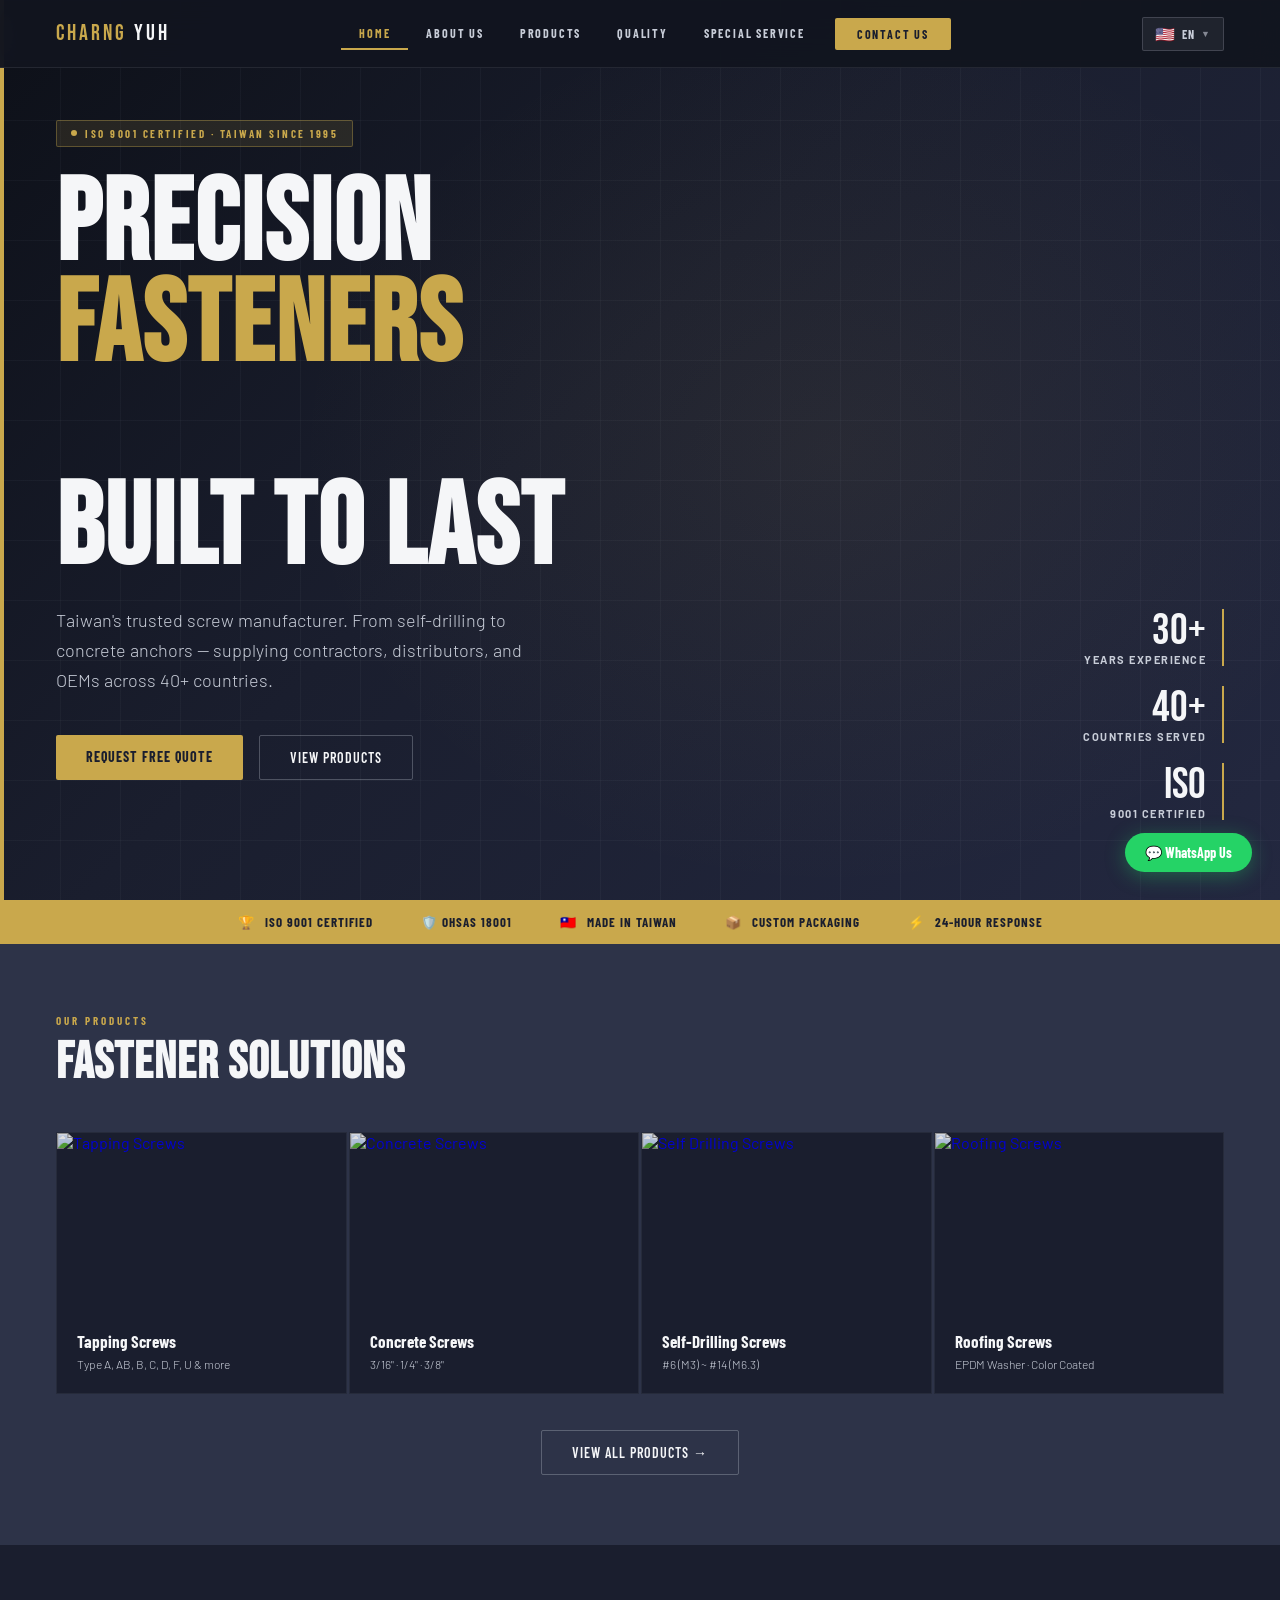
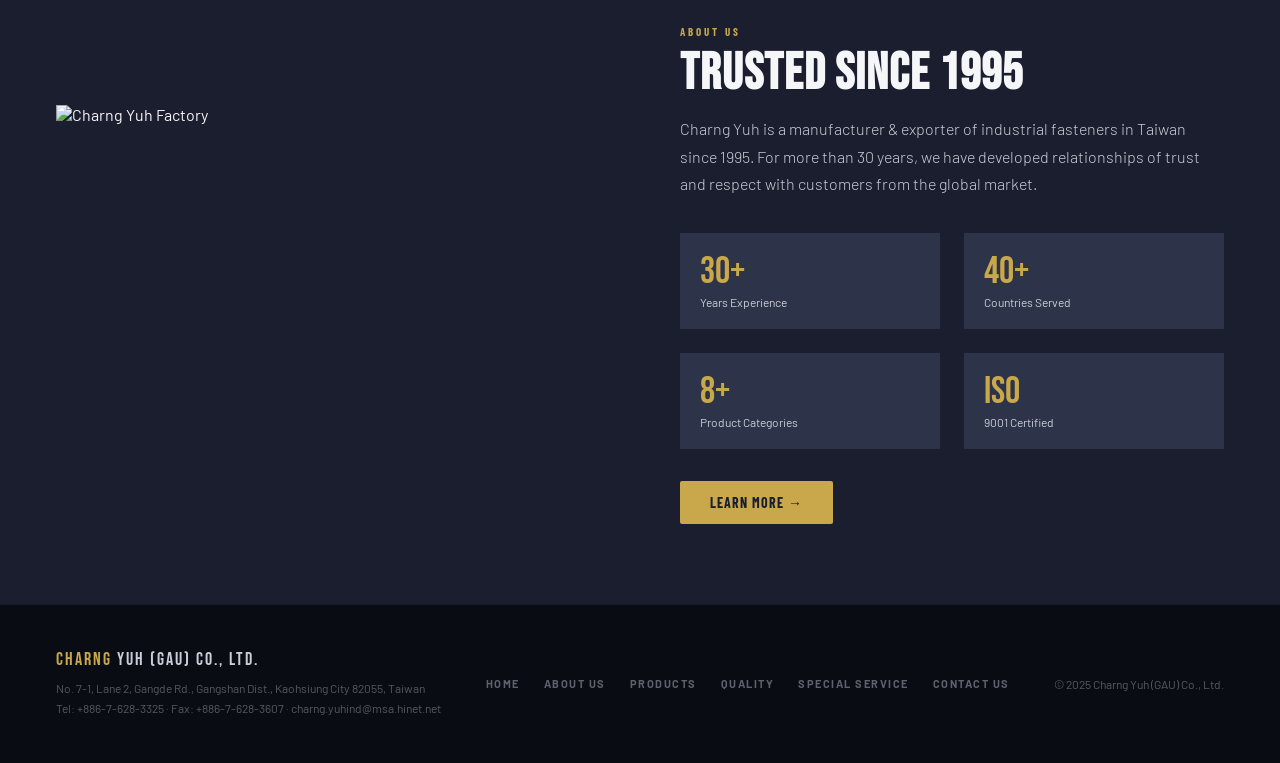
==== index.html @ fc6fc7e0 "Add files via upload" ====
<!DOCTYPE html>
<html lang="en">
<head>
<meta charset="UTF-8"><meta name="viewport" content="width=device-width, initial-scale=1.0">
<title>Charng Yuh (GAU) Co., Ltd. — Taiwan Fastener Manufacturer</title>
<link rel="stylesheet" href="style.css">
<style>
/* ── LANGUAGE SWITCHER ── */
.lang-switcher { position:relative; margin-left:20px; }
.lang-btn {
  display:flex; align-items:center; gap:6px;
  background:rgba(200,205,216,0.08); border:1px solid rgba(200,205,216,0.2);
  padding:6px 12px; border-radius:2px; cursor:pointer;
  font-family:'Barlow Condensed',sans-serif; font-size:12px; font-weight:700;
  letter-spacing:1px; color:var(--silver); transition:border-color 0.2s;
}
.lang-btn:hover { border-color:var(--gold); color:var(--white); }
.lang-flag { font-size:16px; }
.lang-arrow { font-size:9px; opacity:0.6; transition:transform 0.2s; }
.lang-dropdown {
  display:none; position:absolute; top:calc(100% + 6px); right:0;
  background:#1a1e2e; border:1px solid rgba(200,205,216,0.15);
  border-radius:2px; min-width:150px; z-index:200;
  box-shadow:0 8px 24px rgba(0,0,0,0.4);
}
.lang-switcher.open .lang-dropdown { display:block; }
.lang-switcher.open .lang-arrow { transform:rotate(180deg); }
.lang-option {
  display:flex; align-items:center; gap:10px;
  padding:10px 14px; cursor:pointer;
  font-family:'Barlow Condensed',sans-serif; font-size:13px; font-weight:600;
  color:var(--silver); transition:background 0.15s, color 0.15s;
  border-bottom:1px solid rgba(200,205,216,0.06);
}
.lang-option:last-child { border-bottom:none; }
.lang-option:hover { background:rgba(201,168,76,0.1); color:var(--gold); }
.lang-option.active { color:var(--gold); }

/* ── HERO ── */
.hero { min-height:100vh; display:flex; align-items:center; position:relative; overflow:hidden; padding:0 56px; }
.hero-bg { position:absolute; inset:0; background:radial-gradient(ellipse 60% 70% at 65% 50%,rgba(201,168,76,0.07) 0%,transparent 70%),linear-gradient(135deg,#0d1018 0%,#1a1e2e 45%,#232840 100%); }
.hero-grid { position:absolute; inset:0; background-image:linear-gradient(rgba(200,205,216,0.04) 1px,transparent 1px),linear-gradient(90deg,rgba(200,205,216,0.04) 1px,transparent 1px); background-size:60px 60px; }
.hero-accent { position:absolute; top:0; left:0; width:4px; height:100%; background:var(--gold); }
.hero-content { position:relative; z-index:2; max-width:680px; }
.hero-badge { display:inline-flex; align-items:center; gap:8px; background:rgba(201,168,76,0.12); border:1px solid rgba(201,168,76,0.35); padding:6px 14px; border-radius:2px; font-family:'Barlow Condensed',sans-serif; font-size:11px; font-weight:700; letter-spacing:2.5px; color:var(--gold); text-transform:uppercase; margin-bottom:28px; animation:fadeUp 0.6s ease both; }
.hero-badge::before { content:''; width:6px; height:6px; border-radius:50%; background:var(--gold); animation:pulse 2s ease infinite; }
@keyframes pulse{0%,100%{opacity:1}50%{opacity:0.3}}
.hero h1 { font-family:'Bebas Neue',sans-serif; font-size:clamp(70px,9vw,120px); line-height:0.88; letter-spacing:2px; color:var(--white); animation:fadeUp 0.6s 0.1s ease both; }
.hero h1 em { font-style:normal; color:var(--gold); display:block; }
.hero-sub { margin-top:26px; font-size:18px; font-weight:300; line-height:1.65; color:var(--silver); max-width:500px; animation:fadeUp 0.6s 0.2s ease both; }
.hero-actions { margin-top:40px; display:flex; gap:16px; flex-wrap:wrap; animation:fadeUp 0.6s 0.3s ease both; }
@keyframes fadeUp{from{opacity:0;transform:translateY(24px)}to{opacity:1;transform:translateY(0)}}
.hero-stats { position:absolute; right:56px; bottom:80px; display:flex; flex-direction:column; gap:20px; animation:fadeUp 0.6s 0.4s ease both; }
.stat { text-align:right; border-right:2px solid var(--gold); padding-right:16px; }
.stat-val { font-family:'Bebas Neue',sans-serif; font-size:44px; line-height:1; color:var(--white); }
.stat-lbl { font-size:11px; font-weight:700; letter-spacing:1.5px; text-transform:uppercase; color:var(--silver); }

/* ── FEATURED ── */
.featured { padding:70px 56px; background:var(--steel-mid); }
.featured-grid { display:grid; grid-template-columns:repeat(4,1fr); gap:2px; margin-top:44px; }
.feat-card { background:var(--steel); border:1px solid rgba(200,205,216,0.07); overflow:hidden; transition:border-color 0.2s,transform 0.2s; text-decoration:none; display:block; position:relative; }
.feat-card::after { content:''; position:absolute; bottom:0; left:0; right:0; height:2px; background:var(--gold); transform:scaleX(0); transform-origin:left; transition:transform 0.3s; }
.feat-card:hover { border-color:rgba(201,168,76,0.25); transform:translateY(-3px); }
.feat-card:hover::after { transform:scaleX(1); }
.feat-img { width:100%; height:180px; object-fit:cover; display:block; transition:transform 0.4s; filter:brightness(0.88); }
.feat-card:hover .feat-img { transform:scale(1.04); filter:brightness(1); }
.feat-body { padding:18px 20px 22px; }
.feat-name { font-family:'Barlow Condensed',sans-serif; font-size:17px; font-weight:700; color:var(--white); margin-bottom:6px; }
.feat-sub { font-size:12px; color:var(--silver); font-weight:300; }

/* ── ABOUT ── */
.about-strip { padding:80px 56px; display:grid; grid-template-columns:1fr 1fr; gap:80px; align-items:center; }
.about-img img { width:100%; height:340px; object-fit:cover; display:block; }
.about-stats { display:grid; grid-template-columns:1fr 1fr; gap:24px; margin-top:36px; }
.about-stat { background:var(--steel-mid); padding:20px; }
.about-stat-val { font-family:'Bebas Neue',sans-serif; font-size:38px; color:var(--gold); line-height:1; }
.about-stat-lbl { font-size:12px; color:var(--silver); font-weight:400; margin-top:4px; }

@media(max-width:768px){
  .hero{padding:100px 20px 60px;min-height:auto}
  .hero-stats{display:none}
  .featured{padding:50px 20px}
  .featured-grid{grid-template-columns:1fr 1fr}
  .about-strip{padding:50px 20px;grid-template-columns:1fr;gap:36px}
  .lang-btn span.lang-label { display:none; }
}
</style>
</head>
<body>
<nav>
  <a class="nav-logo" href="index.html"><span>CHARNG</span> YUH</a>
  <ul class="nav-links">
    <li><a href="index.html" class="active" data-i18n="nav_home">Home</a></li>
    <li><a href="about.html" data-i18n="nav_about">About Us</a></li>
    <li><a href="products.html" data-i18n="nav_products">Products</a></li>
    <li><a href="quality.html" data-i18n="nav_quality">Quality</a></li>
    <li><a href="special-service.html" data-i18n="nav_service">Special Service</a></li>
    <li><a href="contact.html" class="nav-cta" data-i18n="nav_contact">Contact Us</a></li>
  </ul>
  <!-- Language Switcher -->
  <div class="lang-switcher" id="langSwitcher">
    <button class="lang-btn" onclick="toggleLang()">
      <span class="lang-flag" id="currentFlag">🇺🇸</span>
      <span class="lang-label" id="currentLang">EN</span>
      <span class="lang-arrow">▼</span>
    </button>
    <div class="lang-dropdown">
      <div class="lang-option active" onclick="setLang('en')">🇺🇸 &nbsp;English</div>
      <div class="lang-option" onclick="setLang('zh')">🇹🇼 &nbsp;繁體中文</div>
      <div class="lang-option" onclick="setLang('ja')">🇯🇵 &nbsp;日本語</div>
      <div class="lang-option" onclick="setLang('es')">🇪🇸 &nbsp;Español</div>
      <div class="lang-option" onclick="setLang('ar')">🇸🇦 &nbsp;العربية</div>
      <div class="lang-option" onclick="setLang('de')">🇩🇪 &nbsp;Deutsch</div>
      <div class="lang-option" onclick="setLang('ko')">🇰🇷 &nbsp;한국어</div>
      <div class="lang-option" onclick="setLang('pt')">🇧🇷 &nbsp;Português</div>
      <div class="lang-option" onclick="setLang('zhs')">🇨🇳 &nbsp;简体中文</div>
    </div>
  </div>
</nav>

<section class="hero">
  <div class="hero-bg"></div>
  <div class="hero-grid"></div>
  <div class="hero-accent"></div>
  <div class="hero-content">
    <div class="hero-badge" data-i18n="hero_badge">ISO 9001 Certified · Taiwan Since 1995</div>
    <h1 data-i18n="hero_h1">PRECISION<br><em>FASTENERS</em><br>BUILT TO LAST</h1>
    <p class="hero-sub" data-i18n="hero_sub">Taiwan's trusted screw manufacturer. From self-drilling to concrete anchors — supplying contractors, distributors, and OEMs across 40+ countries.</p>
    <div class="hero-actions">
      <a href="contact.html" class="btn-primary" data-i18n="hero_cta1">Request Free Quote</a>
      <a href="products.html" class="btn-ghost" data-i18n="hero_cta2">View Products</a>
    </div>
  </div>
  <div class="hero-stats">
    <div class="stat"><div class="stat-val">30+</div><div class="stat-lbl" data-i18n="stat1">Years Experience</div></div>
    <div class="stat"><div class="stat-val">40+</div><div class="stat-lbl" data-i18n="stat2">Countries Served</div></div>
    <div class="stat"><div class="stat-val">ISO</div><div class="stat-lbl" data-i18n="stat3">9001 Certified</div></div>
  </div>
</section>

<div class="certs-strip">
  <div class="cert-item">🏆 <span data-i18n="cert1">ISO 9001 Certified</span></div>
  <div class="cert-item">🛡️ OHSAS 18001</div>
  <div class="cert-item">🇹🇼 <span data-i18n="cert3">Made in Taiwan</span></div>
  <div class="cert-item">📦 <span data-i18n="cert4">Custom Packaging</span></div>
  <div class="cert-item">⚡ <span data-i18n="cert5">24-Hour Response</span></div>
</div>

<section class="featured">
  <div class="section-label" data-i18n="prod_label">Our Products</div>
  <h2 class="section-title" data-i18n="prod_title">FASTENER SOLUTIONS</h2>
  <div class="featured-grid">
    <a class="feat-card" href="products.html#tapping">
      <img class="feat-img" src="https://static.wixstatic.com/media/d42b40_c701338b09b64e4abae74872841fee86~mv2.jpg/v1/fill/w_600,h_400,al_c,q_85,enc_avif,quality_auto/d42b40_c701338b09b64e4abae74872841fee86~mv2.jpg" alt="Tapping Screws">
      <div class="feat-body"><div class="feat-name" data-i18n="p1_name">Tapping Screws</div><div class="feat-sub" data-i18n="p1_sub">Type A, AB, B, C, D, F, U & more</div></div>
    </a>
    <a class="feat-card" href="products.html#concrete">
      <img class="feat-img" src="https://static.wixstatic.com/media/d42b40_f470a219e422413e8780610c71712712~mv2.jpg/v1/fill/w_600,h_400,al_c,q_85,enc_avif,quality_auto/d42b40_f470a219e422413e8780610c71712712~mv2.jpg" alt="Concrete Screws">
      <div class="feat-body"><div class="feat-name" data-i18n="p2_name">Concrete Screws</div><div class="feat-sub" data-i18n="p2_sub">3/16" · 1/4" · 3/8"</div></div>
    </a>
    <a class="feat-card" href="products.html#selfdrilling">
      <img class="feat-img" src="https://static.wixstatic.com/media/d42b40_7519b784dffb4e3db713f7f402f1d624~mv2.jpg/v1/fill/w_600,h_400,al_c,q_85,enc_avif,quality_auto/d42b40_7519b784dffb4e3db713f7f402f1d624~mv2.jpg" alt="Self Drilling Screws">
      <div class="feat-body"><div class="feat-name" data-i18n="p3_name">Self-Drilling Screws</div><div class="feat-sub" data-i18n="p3_sub">#6 (M3) ~ #14 (M6.3)</div></div>
    </a>
    <a class="feat-card" href="products.html#roofing">
      <img class="feat-img" src="https://static.wixstatic.com/media/d42b40_4b86c133408b404c9e97753d2d460195~mv2.jpg/v1/fill/w_600,h_400,al_c,q_85,enc_avif,quality_auto/d42b40_4b86c133408b404c9e97753d2d460195~mv2.jpg" alt="Roofing Screws">
      <div class="feat-body"><div class="feat-name" data-i18n="p4_name">Roofing Screws</div><div class="feat-sub" data-i18n="p4_sub">EPDM Washer · Color Coated</div></div>
    </a>
  </div>
  <div style="text-align:center;margin-top:36px;"><a href="products.html" class="btn-ghost" data-i18n="prod_all">View All Products →</a></div>
</section>

<section class="about-strip">
  <div class="about-img">
    <img src="https://static.wixstatic.com/media/d42b40_647cccfaca50478780a7096637ca5d80~mv2.jpg/v1/fill/w_900,h_600,al_c,q_85,enc_avif,quality_auto/d42b40_647cccfaca50478780a7096637ca5d80~mv2.jpg" alt="Charng Yuh Factory">
  </div>
  <div>
    <div class="section-label" data-i18n="about_label">About Us</div>
    <h2 class="section-title" data-i18n="about_title">TRUSTED SINCE 1995</h2>
    <p class="section-desc" data-i18n="about_desc">Charng Yuh is a manufacturer & exporter of industrial fasteners in Taiwan since 1995. For more than 30 years, we have developed relationships of trust and respect with customers from the global market.</p>
    <div class="about-stats">
      <div class="about-stat"><div class="about-stat-val">30+</div><div class="about-stat-lbl" data-i18n="stat1">Years in Business</div></div>
      <div class="about-stat"><div class="about-stat-val">40+</div><div class="about-stat-lbl" data-i18n="stat2">Countries Served</div></div>
      <div class="about-stat"><div class="about-stat-val">8+</div><div class="about-stat-lbl" data-i18n="about_s3">Product Categories</div></div>
      <div class="about-stat"><div class="about-stat-val">ISO</div><div class="about-stat-lbl" data-i18n="stat3">9001 + OHSAS 18001</div></div>
    </div>
    <div style="margin-top:32px;"><a href="about.html" class="btn-primary" data-i18n="about_btn">Learn More →</a></div>
  </div>
</section>

<footer>
  <div>
    <div class="footer-logo"><span>CHARNG</span> YUH (GAU) CO., LTD.</div>
    <div class="footer-info" style="margin-top:8px;">No. 7-1, Lane 2, Gangde Rd., Gangshan Dist., Kaohsiung City 82055, Taiwan<br>Tel: +886-7-628-3325 · Fax: +886-7-628-3607 · charng.yuhind@msa.hinet.net</div>
  </div>
  <div class="footer-links">
    <a href="index.html" data-i18n="nav_home">Home</a>
    <a href="about.html" data-i18n="nav_about">About</a>
    <a href="products.html" data-i18n="nav_products">Products</a>
    <a href="quality.html" data-i18n="nav_quality">Quality</a>
    <a href="special-service.html" data-i18n="nav_service">Special Service</a>
    <a href="contact.html" data-i18n="nav_contact">Contact</a>
  </div>
  <div class="footer-info">© 2025 Charng Yuh (GAU) Co., Ltd.</div>
</footer>
<a class="wa-float" href="https://wa.me/996923240025" target="_blank">💬 WhatsApp Us</a>

<script>
const i18n = {
  en: {
    nav_home:'Home', nav_about:'About Us', nav_products:'Products',
    nav_quality:'Quality', nav_service:'Special Service', nav_contact:'Contact Us',
    hero_badge:'ISO 9001 Certified · Taiwan Since 1995',
    hero_h1:'PRECISION<br><em>FASTENERS</em><br>BUILT TO LAST',
    hero_sub:"Taiwan's trusted screw manufacturer. From self-drilling to concrete anchors — supplying contractors, distributors, and OEMs across 40+ countries.",
    hero_cta1:'Request Free Quote', hero_cta2:'View Products',
    stat1:'Years Experience', stat2:'Countries Served', stat3:'9001 Certified',
    cert1:'ISO 9001 Certified', cert3:'Made in Taiwan', cert4:'Custom Packaging', cert5:'24-Hour Response',
    prod_label:'Our Products', prod_title:'FASTENER SOLUTIONS', prod_all:'View All Products →',
    p1_name:'Tapping Screws', p1_sub:'Type A, AB, B, C, D, F, U & more',
    p2_name:'Concrete Screws', p2_sub:'3/16" · 1/4" · 3/8"',
    p3_name:'Self-Drilling Screws', p3_sub:'#6 (M3) ~ #14 (M6.3)',
    p4_name:'Roofing Screws', p4_sub:'EPDM Washer · Color Coated',
    about_label:'About Us', about_title:'TRUSTED SINCE 1995',
    about_desc:'Charng Yuh is a manufacturer & exporter of industrial fasteners in Taiwan since 1995. For more than 30 years, we have developed relationships of trust and respect with customers from the global market.',
    about_s3:'Product Categories', about_btn:'Learn More →',
    flag:'🇺🇸', code:'EN'
  },
  zh: {
    nav_home:'首頁', nav_about:'關於我們', nav_products:'產品',
    nav_quality:'品質管控', nav_service:'特殊服務', nav_contact:'聯絡我們',
    hero_badge:'ISO 9001 認證 · 台灣製造 · 自 1995 年',
    hero_h1:'精密<br><em>螺絲扣件</em><br>品質卓越',
    hero_sub:'台灣值得信賴的螺絲製造商。從自攻螺絲到混凝土螺絲，供應全球 40 多個國家的承包商、經銷商和 OEM 廠商。',
    hero_cta1:'免費詢價', hero_cta2:'瀏覽產品',
    stat1:'年製造經驗', stat2:'服務國家', stat3:'ISO 9001 認證',
    cert1:'ISO 9001 認證', cert3:'台灣製造', cert4:'客製包裝', cert5:'24 小時回覆',
    prod_label:'我們的產品', prod_title:'扣件解決方案', prod_all:'查看所有產品 →',
    p1_name:'自攻螺絲', p1_sub:'A 型、AB 型、B 型、C 型、D 型等',
    p2_name:'混凝土螺絲', p2_sub:'3/16" · 1/4" · 3/8"',
    p3_name:'自鑽螺絲', p3_sub:'#6 (M3) ~ #14 (M6.3)',
    p4_name:'屋頂螺絲', p4_sub:'EPDM 墊圈 · 烤漆處理',
    about_label:'關於我們', about_title:'自 1995 年值得信賴',
    about_desc:'長裕（高）股份有限公司自 1995 年起在台灣製造及出口工業扣件。超過 30 年來，我們與全球客戶建立了互信互重的長期合作關係。',
    about_s3:'產品類別', about_btn:'了解更多 →',
    flag:'🇹🇼', code:'中文'
  },
  ja: {
    nav_home:'ホーム', nav_about:'会社概要', nav_products:'製品',
    nav_quality:'品質管理', nav_service:'特別サービス', nav_contact:'お問い合わせ',
    hero_badge:'ISO 9001 認証取得 · 台湾メーカー · 1995年創業',
    hero_h1:'精密<br><em>ファスナー</em><br>高品質・高耐久',
    hero_sub:'台湾の信頼できるネジメーカー。タッピングスクリューからコンクリートアンカーまで、40ヵ国以上の工事業者・販売店・OEMメーカーに供給しています。',
    hero_cta1:'無料見積もり依頼', hero_cta2:'製品を見る',
    stat1:'年の実績', stat2:'取引国数', stat3:'ISO 9001 認証',
    cert1:'ISO 9001 認証', cert3:'台湾製', cert4:'カスタム包装', cert5:'24時間対応',
    prod_label:'製品ラインナップ', prod_title:'ファスナーソリューション', prod_all:'全製品を見る →',
    p1_name:'タッピングスクリュー', p1_sub:'A型・AB型・B型・C型・D型など',
    p2_name:'コンクリートスクリュー', p2_sub:'3/16" · 1/4" · 3/8"',
    p3_name:'ドリリングスクリュー', p3_sub:'#6 (M3) ～ #14 (M6.3)',
    p4_name:'ルーフィングスクリュー', p4_sub:'EPDMパッキン · カラーコーティング',
    about_label:'会社概要', about_title:'1995年から信頼の実績',
    about_desc:'長裕（高）有限公司は1995年より台湾で工業用ファスナーの製造・輸出を行っています。30年以上にわたり、世界中のお客様と信頼関係を築いてきました。',
    about_s3:'製品カテゴリー', about_btn:'詳しく見る →',
    flag:'🇯🇵', code:'日本語'
  },
  es: {
    nav_home:'Inicio', nav_about:'Nosotros', nav_products:'Productos',
    nav_quality:'Calidad', nav_service:'Servicios Especiales', nav_contact:'Contáctenos',
    hero_badge:'Certificado ISO 9001 · Taiwán desde 1995',
    hero_h1:'SUJETADORES<br><em>DE PRECISIÓN</em><br>HECHOS PARA DURAR',
    hero_sub:'Fabricante de tornillos de confianza en Taiwán. Desde tornillos autorroscantes hasta anclajes para concreto — suministrando a contratistas, distribuidores y OEMs en más de 40 países.',
    hero_cta1:'Solicitar Cotización', hero_cta2:'Ver Productos',
    stat1:'Años de Experiencia', stat2:'Países Atendidos', stat3:'Certificado ISO',
    cert1:'Certificado ISO 9001', cert3:'Hecho en Taiwán', cert4:'Empaque Personalizado', cert5:'Respuesta en 24h',
    prod_label:'Nuestros Productos', prod_title:'SOLUCIONES EN SUJETADORES', prod_all:'Ver Todos los Productos →',
    p1_name:'Tornillos Autorroscantes', p1_sub:'Tipo A, AB, B, C, D, F, U y más',
    p2_name:'Tornillos para Concreto', p2_sub:'3/16" · 1/4" · 3/8"',
    p3_name:'Tornillos Autoperforantes', p3_sub:'#6 (M3) ~ #14 (M6.3)',
    p4_name:'Tornillos para Techo', p4_sub:'Arandela EPDM · Recubrimiento de Color',
    about_label:'Nosotros', about_title:'DE CONFIANZA DESDE 1995',
    about_desc:'Charng Yuh es un fabricante y exportador de sujetadores industriales en Taiwán desde 1995. Durante más de 30 años hemos desarrollado relaciones de confianza y respeto con clientes de todo el mundo.',
    about_s3:'Categorías de Productos', about_btn:'Saber Más →',
    flag:'🇪🇸', code:'ES'
  },
  ar: {
    nav_home:'الرئيسية', nav_about:'من نحن', nav_products:'المنتجات',
    nav_quality:'ضبط الجودة', nav_service:'خدمات خاصة', nav_contact:'اتصل بنا',
    hero_badge:'معتمد ISO 9001 · تايوان منذ 1995',
    hero_h1:'مثبتات<br><em>دقيقة الصنع</em><br>مصنوعة لتدوم',
    hero_sub:'مصنّع براغي موثوق في تايوان. من البراغي ذاتية الحفر إلى مثبتات الخرسانة — نوفر للمقاولين والموزعين ومصنّعي OEM في أكثر من 40 دولة.',
    hero_cta1:'طلب عرض سعر مجاني', hero_cta2:'عرض المنتجات',
    stat1:'سنوات خبرة', stat2:'دول نخدمها', stat3:'معتمد ISO 9001',
    cert1:'معتمد ISO 9001', cert3:'صُنع في تايوان', cert4:'تغليف مخصص', cert5:'رد خلال 24 ساعة',
    prod_label:'منتجاتنا', prod_title:'حلول التثبيت', prod_all:'عرض جميع المنتجات ←',
    p1_name:'براغي التثبيت الذاتي', p1_sub:'النوع A و AB و B و C و D والمزيد',
    p2_name:'براغي الخرسانة', p2_sub:'3/16" · 1/4" · 3/8"',
    p3_name:'براغي الحفر الذاتي', p3_sub:'#6 (M3) ~ #14 (M6.3)',
    p4_name:'براغي الأسقف', p4_sub:'حلقة EPDM · طلاء ملوّن',
    about_label:'من نحن', about_title:'موثوق منذ عام 1995',
    about_desc:'Charng Yuh شركة تصنيع وتصدير للمثبتات الصناعية في تايوان منذ عام 1995. على مدار أكثر من 30 عامًا، بنينا علاقات ثقة واحترام مع عملائنا في جميع أنحاء العالم.',
    about_s3:'فئات المنتجات', about_btn:'اعرف المزيد ←',
    flag:'🇸🇦', code:'AR'
  },
  de: {
    nav_home:'Startseite', nav_about:'Über uns', nav_products:'Produkte',
    nav_quality:'Qualitätskontrolle', nav_service:'Sonderleistungen', nav_contact:'Kontakt',
    hero_badge:'ISO 9001 zertifiziert · Taiwan seit 1995',
    hero_h1:'PRÄZISIONS-<br><em>BEFESTIGER</em><br>GEBAUT FÜR DIE EWIGKEIT',
    hero_sub:'Taiwans vertrauenswürdiger Schraubenhersteller. Von Bohrschrauben bis Betonanker — Lieferant für Bauunternehmer, Händler und OEM-Hersteller in über 40 Ländern.',
    hero_cta1:'Kostenloses Angebot', hero_cta2:'Produkte ansehen',
    stat1:'Jahre Erfahrung', stat2:'Belieferte Länder', stat3:'ISO 9001 zertifiziert',
    cert1:'ISO 9001 zertifiziert', cert3:'Made in Taiwan', cert4:'Individuelle Verpackung', cert5:'24h-Reaktionszeit',
    prod_label:'Unsere Produkte', prod_title:'BEFESTIGUNGSLÖSUNGEN', prod_all:'Alle Produkte ansehen →',
    p1_name:'Blechschrauben', p1_sub:'Typ A, AB, B, C, D, F, U und mehr',
    p2_name:'Betonschrauben', p2_sub:'3/16" · 1/4" · 3/8"',
    p3_name:'Bohrschrauben', p3_sub:'#6 (M3) ~ #14 (M6.3)',
    p4_name:'Dachschrauben', p4_sub:'EPDM-Dichtung · Farbbeschichtung',
    about_label:'Über uns', about_title:'VERTRAUEN SEIT 1995',
    about_desc:'Charng Yuh ist seit 1995 Hersteller und Exporteur von Industriebefestigern in Taiwan. Seit über 30 Jahren pflegen wir Vertrauensbeziehungen mit Kunden aus aller Welt.',
    about_s3:'Produktkategorien', about_btn:'Mehr erfahren →',
    flag:'🇩🇪', code:'DE'
  },
  ko: {
    nav_home:'홈', nav_about:'회사소개', nav_products:'제품',
    nav_quality:'품질관리', nav_service:'특별서비스', nav_contact:'문의하기',
    hero_badge:'ISO 9001 인증 · 대만 제조 · 1995년 설립',
    hero_h1:'정밀<br><em>패스너</em><br>오래 지속되는 품질',
    hero_sub:'대만의 신뢰할 수 있는 나사 제조업체. 자가 드릴링 나사부터 콘크리트 앵커까지 — 40개국 이상의 시공업체, 유통업체, OEM 제조업체에 공급합니다.',
    hero_cta1:'무료 견적 요청', hero_cta2:'제품 보기',
    stat1:'년 경험', stat2:'서비스 국가', stat3:'ISO 9001 인증',
    cert1:'ISO 9001 인증', cert3:'대만산', cert4:'맞춤 포장', cert5:'24시간 응답',
    prod_label:'제품 소개', prod_title:'패스너 솔루션', prod_all:'전체 제품 보기 →',
    p1_name:'태핑 나사', p1_sub:'A형, AB형, B형, C형, D형 등',
    p2_name:'콘크리트 나사', p2_sub:'3/16" · 1/4" · 3/8"',
    p3_name:'자가 드릴링 나사', p3_sub:'#6 (M3) ~ #14 (M6.3)',
    p4_name:'루핑 나사', p4_sub:'EPDM 와셔 · 컬러 코팅',
    about_label:'회사소개', about_title:'1995년부터 신뢰받는 기업',
    about_desc:'Charng Yuh는 1995년부터 대만에서 산업용 패스너를 제조·수출하고 있습니다. 30년 이상 전 세계 고객들과 신뢰와 존중의 관계를 구축해 왔습니다.',
    about_s3:'제품 카테고리', about_btn:'자세히 보기 →',
    flag:'🇰🇷', code:'한국어'
  },
  pt: {
    nav_home:'Início', nav_about:'Sobre nós', nav_products:'Produtos',
    nav_quality:'Qualidade', nav_service:'Serviços Especiais', nav_contact:'Contato',
    hero_badge:'Certificado ISO 9001 · Taiwan desde 1995',
    hero_h1:'FIXADORES<br><em>DE PRECISÃO</em><br>FEITOS PARA DURAR',
    hero_sub:'Fabricante confiável de parafusos em Taiwan. De parafusos autoperfurantes a âncoras para concreto — fornecendo para empreiteiros, distribuidores e OEMs em mais de 40 países.',
    hero_cta1:'Solicitar Orçamento Grátis', hero_cta2:'Ver Produtos',
    stat1:'Anos de Experiência', stat2:'Países Atendidos', stat3:'Certificado ISO',
    cert1:'Certificado ISO 9001', cert3:'Fabricado em Taiwan', cert4:'Embalagem Personalizada', cert5:'Resposta em 24h',
    prod_label:'Nossos Produtos', prod_title:'SOLUÇÕES EM FIXADORES', prod_all:'Ver Todos os Produtos →',
    p1_name:'Parafusos Autoatarrachantes', p1_sub:'Tipo A, AB, B, C, D, F, U e mais',
    p2_name:'Parafusos para Concreto', p2_sub:'3/16" · 1/4" · 3/8"',
    p3_name:'Parafusos Autoperfurantes', p3_sub:'#6 (M3) ~ #14 (M6.3)',
    p4_name:'Parafusos para Telhado', p4_sub:'Arruela EPDM · Revestimento Colorido',
    about_label:'Sobre nós', about_title:'CONFIANÇA DESDE 1995',
    about_desc:'Charng Yuh é fabricante e exportadora de fixadores industriais em Taiwan desde 1995. Há mais de 30 anos, desenvolvemos relações de confiança e respeito com clientes do mercado global.',
    about_s3:'Categorias de Produtos', about_btn:'Saiba Mais →',
    flag:'🇧🇷', code:'PT'
  },
  zhs: {
    nav_home:'首页', nav_about:'关于我们', nav_products:'产品',
    nav_quality:'品质管控', nav_service:'特殊服务', nav_contact:'联系我们',
    hero_badge:'ISO 9001 认证 · 台湾制造 · 自 1995 年',
    hero_h1:'精密<br><em>螺丝紧固件</em><br>品质卓越',
    hero_sub:'台湾值得信赖的螺丝制造商。从自攻螺丝到混凝土螺丝，供应全球 40 多个国家的承包商、经销商和 OEM 厂商。',
    hero_cta1:'免费询价', hero_cta2:'浏览产品',
    stat1:'年制造经验', stat2:'服务国家', stat3:'ISO 9001 认证',
    cert1:'ISO 9001 认证', cert3:'台湾制造', cert4:'定制包装', cert5:'24小时回复',
    prod_label:'我们的产品', prod_title:'紧固件解决方案', prod_all:'查看所有产品 →',
    p1_name:'自攻螺丝', p1_sub:'A型、AB型、B型、C型、D型等',
    p2_name:'混凝土螺丝', p2_sub:'3/16" · 1/4" · 3/8"',
    p3_name:'自钻螺丝', p3_sub:'#6 (M3) ~ #14 (M6.3)',
    p4_name:'屋顶螺丝', p4_sub:'EPDM 垫圈 · 烤漆处理',
    about_label:'关于我们', about_title:'自 1995 年值得信赖',
    about_desc:'长裕（高）股份有限公司自 1995 年起在台湾制造及出口工业紧固件。超过 30 年来，我们与全球客户建立了互信互重的长期合作关系。',
    about_s3:'产品类别', about_btn:'了解更多 →',
    flag:'🇨🇳', code:'简体'
  }
};

let currentLang = localStorage.getItem('cy_lang') || 'en';

function applyLang(lang) {
  const t = i18n[lang];
  document.querySelectorAll('[data-i18n]').forEach(el => {
    const key = el.getAttribute('data-i18n');
    if (t[key] !== undefined) el.innerHTML = t[key];
  });
  document.getElementById('currentFlag').textContent = t.flag;
  document.getElementById('currentLang').textContent = t.code;
  document.querySelectorAll('.lang-option').forEach((opt, i) => {
    opt.classList.toggle('active', ['en','zh','ja','es','ar','de','ko','pt','zhs'][i] === lang);
  });
  // Arabic RTL support
  document.documentElement.dir = lang === 'ar' ? 'rtl' : 'ltr';
  document.documentElement.lang = lang;
  localStorage.setItem('cy_lang', lang);
  currentLang = lang;
}

function setLang(lang) {
  applyLang(lang);
  document.getElementById('langSwitcher').classList.remove('open');
}

function toggleLang() {
  document.getElementById('langSwitcher').classList.toggle('open');
}

document.addEventListener('click', e => {
  if (!document.getElementById('langSwitcher').contains(e.target)) {
    document.getElementById('langSwitcher').classList.remove('open');
  }
});

applyLang(currentLang);
</script>
</body></html>
---- style.css ----
@import url('https://fonts.googleapis.com/css2?family=Bebas+Neue&family=Barlow:wght@300;400;500;600&family=Barlow+Condensed:wght@400;600;700&display=swap');

:root {
  --steel: #1a1e2e;
  --steel-mid: #2d3348;
  --steel-light: #3d4460;
  --silver: #c8cdd8;
  --silver-light: #e8eaf0;
  --gold: #c9a84c;
  --gold-light: #e8c96a;
  --white: #f5f6f8;
}
*, *::before, *::after { box-sizing: border-box; margin: 0; padding: 0; }
html { scroll-behavior: smooth; }
body { font-family: 'Barlow', sans-serif; background: var(--steel); color: var(--white); overflow-x: hidden; }

/* ── NAV ── */
nav {
  position: fixed; top: 0; left: 0; right: 0; z-index: 100;
  display: flex; align-items: center; justify-content: space-between;
  padding: 0 56px; height: 68px;
  background: rgba(18,21,31,0.97);
  backdrop-filter: blur(16px);
  border-bottom: 1px solid rgba(200,205,216,0.1);
}
.nav-logo { font-family: 'Bebas Neue', sans-serif; font-size: 22px; letter-spacing: 3px; color: var(--white); text-decoration: none; }
.nav-logo span { color: var(--gold); }
.nav-links { display: flex; gap: 0; list-style: none; }
.nav-links li a {
  font-family: 'Barlow Condensed', sans-serif; font-size: 12px; font-weight: 700;
  letter-spacing: 1.8px; text-transform: uppercase; color: var(--silver);
  text-decoration: none; padding: 8px 18px;
  border-bottom: 2px solid transparent;
  transition: color 0.2s, border-color 0.2s;
  display: block;
}
.nav-links li a:hover { color: var(--white); }
.nav-links li a.active { color: var(--gold); border-bottom-color: var(--gold); }
.nav-cta {
  background: var(--gold); color: var(--steel) !important;
  padding: 9px 22px !important; border-radius: 2px;
  font-weight: 700 !important; border-bottom: none !important;
  margin-left: 12px;
}
.nav-cta:hover { background: var(--gold-light) !important; }
.nav-cta.active { border-bottom: none !important; }

/* ── PAGE HEADER (inner pages) ── */
.page-header {
  padding: 140px 56px 70px;
  position: relative; overflow: hidden;
}
.page-header-bg {
  position: absolute; inset: 0;
  background: linear-gradient(135deg, #0d1018 0%, #1a1e2e 60%, #232840 100%);
}
.page-header-grid {
  position: absolute; inset: 0;
  background-image: linear-gradient(rgba(200,205,216,0.03) 1px, transparent 1px),
    linear-gradient(90deg, rgba(200,205,216,0.03) 1px, transparent 1px);
  background-size: 60px 60px;
}
.page-header-accent {
  position: absolute; top: 0; left: 0; width: 4px; height: 100%; background: var(--gold);
}
.page-header-content { position: relative; z-index: 2; }
.page-label {
  font-family: 'Barlow Condensed', sans-serif; font-size: 11px; font-weight: 700;
  letter-spacing: 3px; text-transform: uppercase; color: var(--gold); margin-bottom: 10px;
}
.page-title {
  font-family: 'Bebas Neue', sans-serif; font-size: clamp(52px, 6vw, 80px);
  line-height: 0.95; letter-spacing: 2px; color: var(--white); margin-bottom: 18px;
}
.page-desc { font-size: 17px; font-weight: 300; line-height: 1.7; color: var(--silver); max-width: 600px; }

/* ── SHARED LAYOUT ── */
.content-wrap { padding: 70px 56px 100px; }
.section-label {
  font-family: 'Barlow Condensed', sans-serif; font-size: 11px; font-weight: 700;
  letter-spacing: 3px; text-transform: uppercase; color: var(--gold); margin-bottom: 10px;
}
.section-title {
  font-family: 'Bebas Neue', sans-serif; font-size: clamp(36px, 4vw, 54px);
  line-height: 1; letter-spacing: 1px; color: var(--white); margin-bottom: 16px;
}
.section-desc { font-size: 16px; font-weight: 300; line-height: 1.7; color: var(--silver); max-width: 560px; }

/* ── BUTTONS ── */
.btn-primary {
  display: inline-block; background: var(--gold); color: var(--steel);
  padding: 13px 30px; border-radius: 2px;
  font-family: 'Barlow Condensed', sans-serif; font-size: 14px; font-weight: 700;
  letter-spacing: 1px; text-transform: uppercase; text-decoration: none;
  transition: background 0.2s, transform 0.15s; border: none; cursor: pointer;
}
.btn-primary:hover { background: var(--gold-light); transform: translateY(-1px); }
.btn-ghost {
  display: inline-block; background: transparent; color: var(--white);
  padding: 13px 30px; border-radius: 2px; border: 1px solid rgba(200,205,216,0.3);
  font-family: 'Barlow Condensed', sans-serif; font-size: 14px; font-weight: 600;
  letter-spacing: 1px; text-transform: uppercase; text-decoration: none;
  transition: border-color 0.2s, color 0.2s;
}
.btn-ghost:hover { border-color: var(--gold); color: var(--gold); }

/* ── CERTS STRIP ── */
.certs-strip {
  background: var(--gold); padding: 14px 56px;
  display: flex; align-items: center; justify-content: center; gap: 48px; flex-wrap: wrap;
}
.cert-item {
  display: flex; align-items: center; gap: 10px;
  font-family: 'Barlow Condensed', sans-serif; font-size: 13px; font-weight: 700;
  letter-spacing: 1px; text-transform: uppercase; color: var(--steel);
}

/* ── FOOTER ── */
footer {
  background: #0a0c14; padding: 44px 56px;
  display: flex; align-items: center; justify-content: space-between;
  flex-wrap: wrap; gap: 20px;
  border-top: 1px solid rgba(200,205,216,0.07);
}
.footer-logo { font-family: 'Bebas Neue', sans-serif; font-size: 18px; letter-spacing: 2px; color: var(--silver); }
.footer-logo span { color: var(--gold); }
.footer-info { font-size: 12px; color: rgba(200,205,216,0.4); line-height: 1.7; }
.footer-links { display: flex; gap: 24px; }
.footer-links a {
  font-size: 11px; font-weight: 700; letter-spacing: 1.5px; text-transform: uppercase;
  color: rgba(200,205,216,0.45); text-decoration: none; transition: color 0.2s;
}
.footer-links a:hover { color: var(--gold); }

/* ── WHATSAPP ── */
.wa-float {
  position: fixed; bottom: 28px; right: 28px; z-index: 200;
  display: flex; align-items: center; gap: 10px;
  background: #25D366; color: #fff; padding: 11px 20px; border-radius: 40px;
  font-family: 'Barlow Condensed', sans-serif; font-size: 14px; font-weight: 700;
  text-decoration: none; box-shadow: 0 4px 20px rgba(37,211,102,0.35);
  transition: transform 0.2s, box-shadow 0.2s;
}
.wa-float:hover { transform: translateY(-2px); box-shadow: 0 8px 28px rgba(37,211,102,0.45); }

/* ── SPEC TAG ── */
.spec-tag {
  display: inline-block; background: rgba(200,205,216,0.08);
  border: 1px solid rgba(200,205,216,0.15); padding: 3px 10px; border-radius: 2px;
  font-size: 11px; font-weight: 600; letter-spacing: 0.5px; color: var(--silver); margin: 2px;
}

/* ── RESPONSIVE ── */
@media (max-width: 768px) {
  nav { padding: 0 20px; }
  .nav-links { display: none; }
  .page-header { padding: 100px 20px 50px; }
  .content-wrap { padding: 40px 20px 70px; }
  footer { padding: 28px 20px; flex-direction: column; align-items: flex-start; }
  .certs-strip { padding: 14px 20px; gap: 20px; }
}
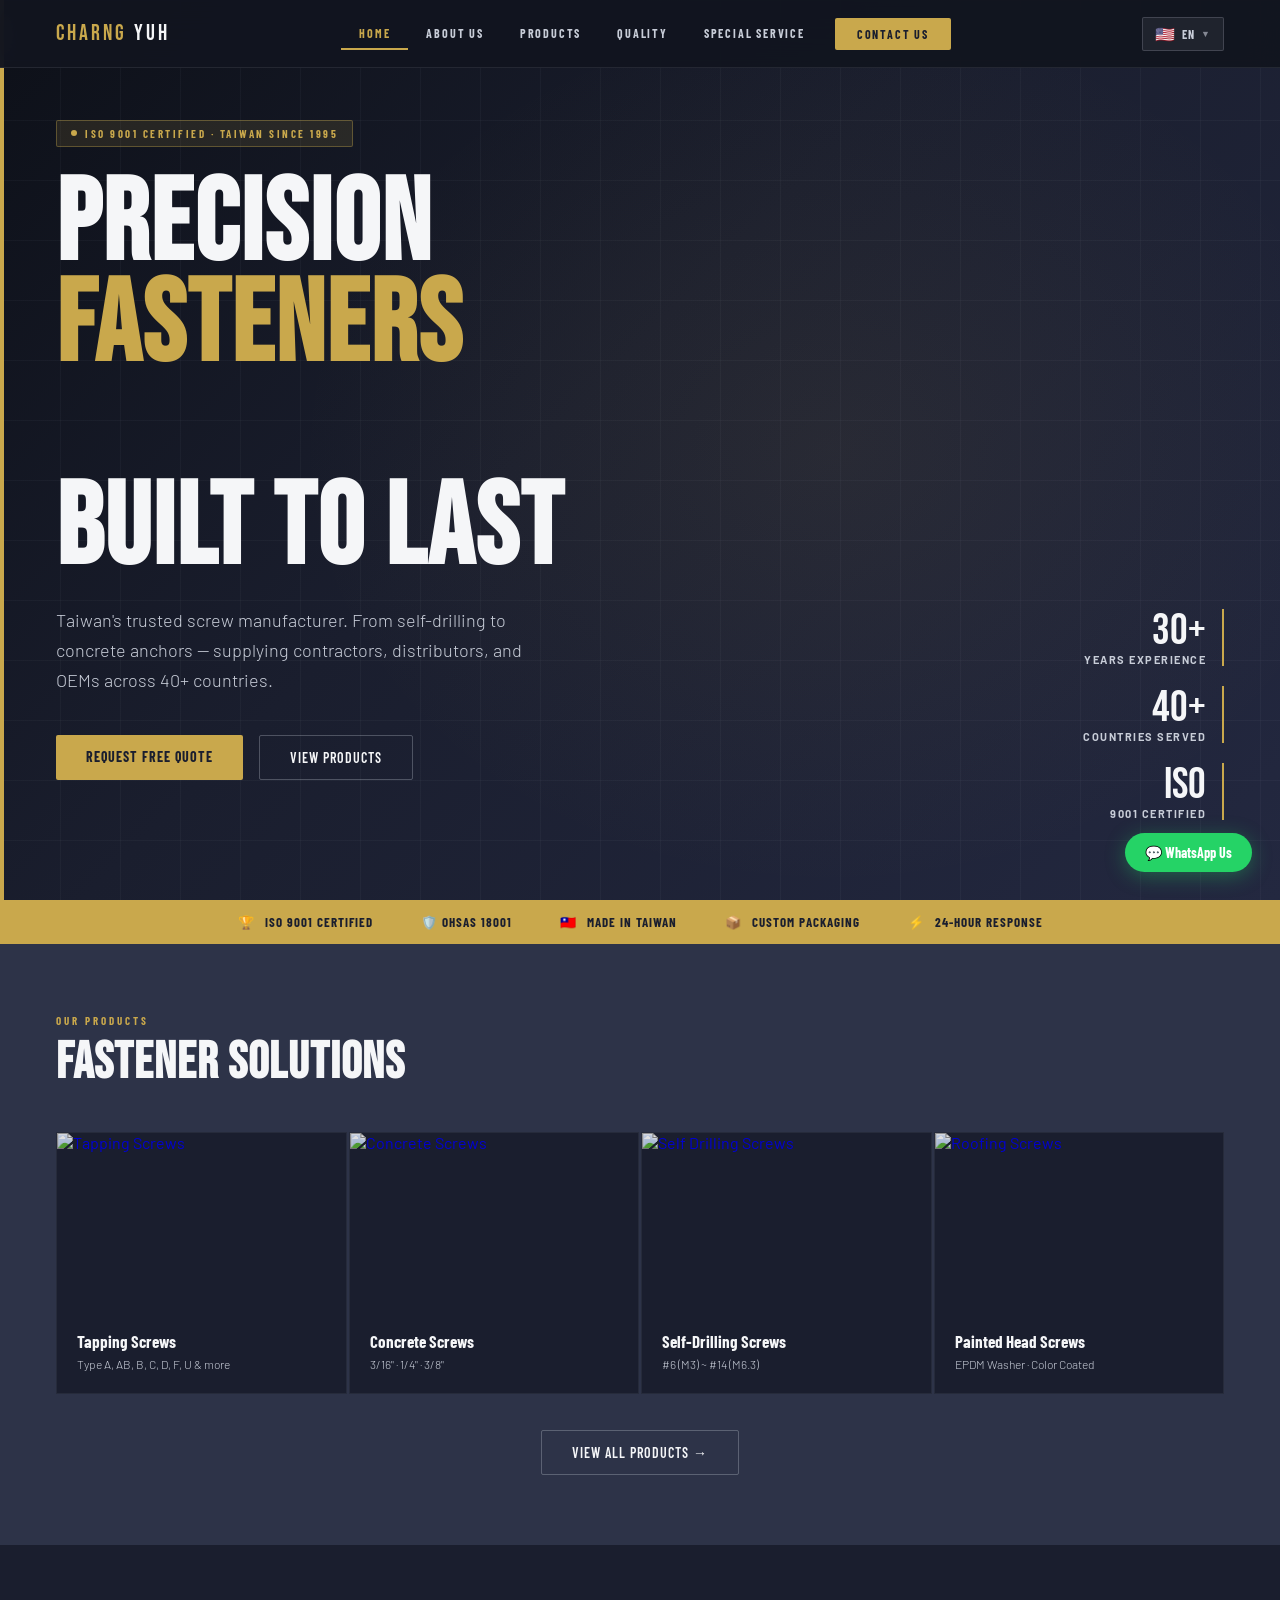
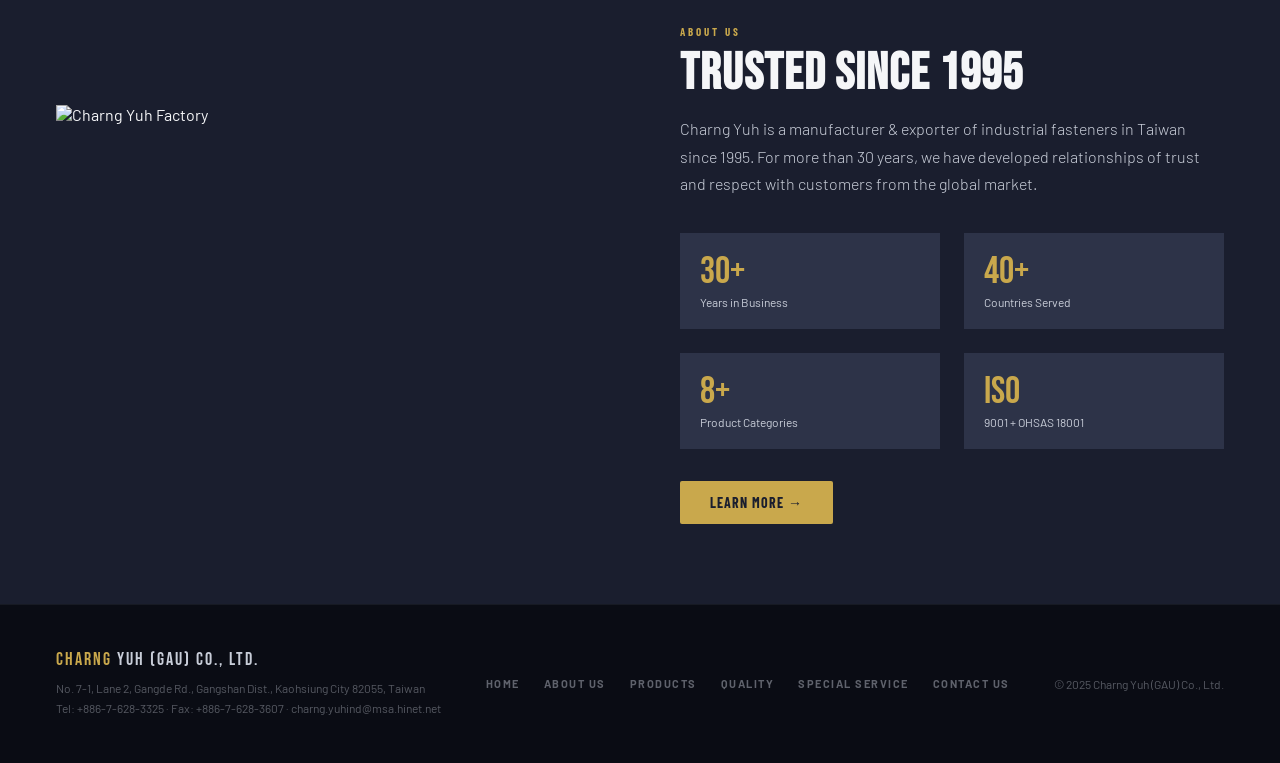
==== commit 4d449a1e: "Add files via upload" ====
--- a/index.html
+++ b/index.html
@@ -205,216 +205,6 @@
 </footer>
 <a class="wa-float" href="https://wa.me/996923240025" target="_blank">💬 WhatsApp Us</a>
 
-<script>
-const i18n = {
-  en: {
-    nav_home:'Home', nav_about:'About Us', nav_products:'Products',
-    nav_quality:'Quality', nav_service:'Special Service', nav_contact:'Contact Us',
-    hero_badge:'ISO 9001 Certified · Taiwan Since 1995',
-    hero_h1:'PRECISION<br><em>FASTENERS</em><br>BUILT TO LAST',
-    hero_sub:"Taiwan's trusted screw manufacturer. From self-drilling to concrete anchors — supplying contractors, distributors, and OEMs across 40+ countries.",
-    hero_cta1:'Request Free Quote', hero_cta2:'View Products',
-    stat1:'Years Experience', stat2:'Countries Served', stat3:'9001 Certified',
-    cert1:'ISO 9001 Certified', cert3:'Made in Taiwan', cert4:'Custom Packaging', cert5:'24-Hour Response',
-    prod_label:'Our Products', prod_title:'FASTENER SOLUTIONS', prod_all:'View All Products →',
-    p1_name:'Tapping Screws', p1_sub:'Type A, AB, B, C, D, F, U & more',
-    p2_name:'Concrete Screws', p2_sub:'3/16" · 1/4" · 3/8"',
-    p3_name:'Self-Drilling Screws', p3_sub:'#6 (M3) ~ #14 (M6.3)',
-    p4_name:'Roofing Screws', p4_sub:'EPDM Washer · Color Coated',
-    about_label:'About Us', about_title:'TRUSTED SINCE 1995',
-    about_desc:'Charng Yuh is a manufacturer & exporter of industrial fasteners in Taiwan since 1995. For more than 30 years, we have developed relationships of trust and respect with customers from the global market.',
-    about_s3:'Product Categories', about_btn:'Learn More →',
-    flag:'🇺🇸', code:'EN'
-  },
-  zh: {
-    nav_home:'首頁', nav_about:'關於我們', nav_products:'產品',
-    nav_quality:'品質管控', nav_service:'特殊服務', nav_contact:'聯絡我們',
-    hero_badge:'ISO 9001 認證 · 台灣製造 · 自 1995 年',
-    hero_h1:'精密<br><em>螺絲扣件</em><br>品質卓越',
-    hero_sub:'台灣值得信賴的螺絲製造商。從自攻螺絲到混凝土螺絲，供應全球 40 多個國家的承包商、經銷商和 OEM 廠商。',
-    hero_cta1:'免費詢價', hero_cta2:'瀏覽產品',
-    stat1:'年製造經驗', stat2:'服務國家', stat3:'ISO 9001 認證',
-    cert1:'ISO 9001 認證', cert3:'台灣製造', cert4:'客製包裝', cert5:'24 小時回覆',
-    prod_label:'我們的產品', prod_title:'扣件解決方案', prod_all:'查看所有產品 →',
-    p1_name:'自攻螺絲', p1_sub:'A 型、AB 型、B 型、C 型、D 型等',
-    p2_name:'混凝土螺絲', p2_sub:'3/16" · 1/4" · 3/8"',
-    p3_name:'自鑽螺絲', p3_sub:'#6 (M3) ~ #14 (M6.3)',
-    p4_name:'屋頂螺絲', p4_sub:'EPDM 墊圈 · 烤漆處理',
-    about_label:'關於我們', about_title:'自 1995 年值得信賴',
-    about_desc:'長裕（高）股份有限公司自 1995 年起在台灣製造及出口工業扣件。超過 30 年來，我們與全球客戶建立了互信互重的長期合作關係。',
-    about_s3:'產品類別', about_btn:'了解更多 →',
-    flag:'🇹🇼', code:'中文'
-  },
-  ja: {
-    nav_home:'ホーム', nav_about:'会社概要', nav_products:'製品',
-    nav_quality:'品質管理', nav_service:'特別サービス', nav_contact:'お問い合わせ',
-    hero_badge:'ISO 9001 認証取得 · 台湾メーカー · 1995年創業',
-    hero_h1:'精密<br><em>ファスナー</em><br>高品質・高耐久',
-    hero_sub:'台湾の信頼できるネジメーカー。タッピングスクリューからコンクリートアンカーまで、40ヵ国以上の工事業者・販売店・OEMメーカーに供給しています。',
-    hero_cta1:'無料見積もり依頼', hero_cta2:'製品を見る',
-    stat1:'年の実績', stat2:'取引国数', stat3:'ISO 9001 認証',
-    cert1:'ISO 9001 認証', cert3:'台湾製', cert4:'カスタム包装', cert5:'24時間対応',
-    prod_label:'製品ラインナップ', prod_title:'ファスナーソリューション', prod_all:'全製品を見る →',
-    p1_name:'タッピングスクリュー', p1_sub:'A型・AB型・B型・C型・D型など',
-    p2_name:'コンクリートスクリュー', p2_sub:'3/16" · 1/4" · 3/8"',
-    p3_name:'ドリリングスクリュー', p3_sub:'#6 (M3) ～ #14 (M6.3)',
-    p4_name:'ルーフィングスクリュー', p4_sub:'EPDMパッキン · カラーコーティング',
-    about_label:'会社概要', about_title:'1995年から信頼の実績',
-    about_desc:'長裕（高）有限公司は1995年より台湾で工業用ファスナーの製造・輸出を行っています。30年以上にわたり、世界中のお客様と信頼関係を築いてきました。',
-    about_s3:'製品カテゴリー', about_btn:'詳しく見る →',
-    flag:'🇯🇵', code:'日本語'
-  },
-  es: {
-    nav_home:'Inicio', nav_about:'Nosotros', nav_products:'Productos',
-    nav_quality:'Calidad', nav_service:'Servicios Especiales', nav_contact:'Contáctenos',
-    hero_badge:'Certificado ISO 9001 · Taiwán desde 1995',
-    hero_h1:'SUJETADORES<br><em>DE PRECISIÓN</em><br>HECHOS PARA DURAR',
-    hero_sub:'Fabricante de tornillos de confianza en Taiwán. Desde tornillos autorroscantes hasta anclajes para concreto — suministrando a contratistas, distribuidores y OEMs en más de 40 países.',
-    hero_cta1:'Solicitar Cotización', hero_cta2:'Ver Productos',
-    stat1:'Años de Experiencia', stat2:'Países Atendidos', stat3:'Certificado ISO',
-    cert1:'Certificado ISO 9001', cert3:'Hecho en Taiwán', cert4:'Empaque Personalizado', cert5:'Respuesta en 24h',
-    prod_label:'Nuestros Productos', prod_title:'SOLUCIONES EN SUJETADORES', prod_all:'Ver Todos los Productos →',
-    p1_name:'Tornillos Autorroscantes', p1_sub:'Tipo A, AB, B, C, D, F, U y más',
-    p2_name:'Tornillos para Concreto', p2_sub:'3/16" · 1/4" · 3/8"',
-    p3_name:'Tornillos Autoperforantes', p3_sub:'#6 (M3) ~ #14 (M6.3)',
-    p4_name:'Tornillos para Techo', p4_sub:'Arandela EPDM · Recubrimiento de Color',
-    about_label:'Nosotros', about_title:'DE CONFIANZA DESDE 1995',
-    about_desc:'Charng Yuh es un fabricante y exportador de sujetadores industriales en Taiwán desde 1995. Durante más de 30 años hemos desarrollado relaciones de confianza y respeto con clientes de todo el mundo.',
-    about_s3:'Categorías de Productos', about_btn:'Saber Más →',
-    flag:'🇪🇸', code:'ES'
-  },
-  ar: {
-    nav_home:'الرئيسية', nav_about:'من نحن', nav_products:'المنتجات',
-    nav_quality:'ضبط الجودة', nav_service:'خدمات خاصة', nav_contact:'اتصل بنا',
-    hero_badge:'معتمد ISO 9001 · تايوان منذ 1995',
-    hero_h1:'مثبتات<br><em>دقيقة الصنع</em><br>مصنوعة لتدوم',
-    hero_sub:'مصنّع براغي موثوق في تايوان. من البراغي ذاتية الحفر إلى مثبتات الخرسانة — نوفر للمقاولين والموزعين ومصنّعي OEM في أكثر من 40 دولة.',
-    hero_cta1:'طلب عرض سعر مجاني', hero_cta2:'عرض المنتجات',
-    stat1:'سنوات خبرة', stat2:'دول نخدمها', stat3:'معتمد ISO 9001',
-    cert1:'معتمد ISO 9001', cert3:'صُنع في تايوان', cert4:'تغليف مخصص', cert5:'رد خلال 24 ساعة',
-    prod_label:'منتجاتنا', prod_title:'حلول التثبيت', prod_all:'عرض جميع المنتجات ←',
-    p1_name:'براغي التثبيت الذاتي', p1_sub:'النوع A و AB و B و C و D والمزيد',
-    p2_name:'براغي الخرسانة', p2_sub:'3/16" · 1/4" · 3/8"',
-    p3_name:'براغي الحفر الذاتي', p3_sub:'#6 (M3) ~ #14 (M6.3)',
-    p4_name:'براغي الأسقف', p4_sub:'حلقة EPDM · طلاء ملوّن',
-    about_label:'من نحن', about_title:'موثوق منذ عام 1995',
-    about_desc:'Charng Yuh شركة تصنيع وتصدير للمثبتات الصناعية في تايوان منذ عام 1995. على مدار أكثر من 30 عامًا، بنينا علاقات ثقة واحترام مع عملائنا في جميع أنحاء العالم.',
-    about_s3:'فئات المنتجات', about_btn:'اعرف المزيد ←',
-    flag:'🇸🇦', code:'AR'
-  },
-  de: {
-    nav_home:'Startseite', nav_about:'Über uns', nav_products:'Produkte',
-    nav_quality:'Qualitätskontrolle', nav_service:'Sonderleistungen', nav_contact:'Kontakt',
-    hero_badge:'ISO 9001 zertifiziert · Taiwan seit 1995',
-    hero_h1:'PRÄZISIONS-<br><em>BEFESTIGER</em><br>GEBAUT FÜR DIE EWIGKEIT',
-    hero_sub:'Taiwans vertrauenswürdiger Schraubenhersteller. Von Bohrschrauben bis Betonanker — Lieferant für Bauunternehmer, Händler und OEM-Hersteller in über 40 Ländern.',
-    hero_cta1:'Kostenloses Angebot', hero_cta2:'Produkte ansehen',
-    stat1:'Jahre Erfahrung', stat2:'Belieferte Länder', stat3:'ISO 9001 zertifiziert',
-    cert1:'ISO 9001 zertifiziert', cert3:'Made in Taiwan', cert4:'Individuelle Verpackung', cert5:'24h-Reaktionszeit',
-    prod_label:'Unsere Produkte', prod_title:'BEFESTIGUNGSLÖSUNGEN', prod_all:'Alle Produkte ansehen →',
-    p1_name:'Blechschrauben', p1_sub:'Typ A, AB, B, C, D, F, U und mehr',
-    p2_name:'Betonschrauben', p2_sub:'3/16" · 1/4" · 3/8"',
-    p3_name:'Bohrschrauben', p3_sub:'#6 (M3) ~ #14 (M6.3)',
-    p4_name:'Dachschrauben', p4_sub:'EPDM-Dichtung · Farbbeschichtung',
-    about_label:'Über uns', about_title:'VERTRAUEN SEIT 1995',
-    about_desc:'Charng Yuh ist seit 1995 Hersteller und Exporteur von Industriebefestigern in Taiwan. Seit über 30 Jahren pflegen wir Vertrauensbeziehungen mit Kunden aus aller Welt.',
-    about_s3:'Produktkategorien', about_btn:'Mehr erfahren →',
-    flag:'🇩🇪', code:'DE'
-  },
-  ko: {
-    nav_home:'홈', nav_about:'회사소개', nav_products:'제품',
-    nav_quality:'품질관리', nav_service:'특별서비스', nav_contact:'문의하기',
-    hero_badge:'ISO 9001 인증 · 대만 제조 · 1995년 설립',
-    hero_h1:'정밀<br><em>패스너</em><br>오래 지속되는 품질',
-    hero_sub:'대만의 신뢰할 수 있는 나사 제조업체. 자가 드릴링 나사부터 콘크리트 앵커까지 — 40개국 이상의 시공업체, 유통업체, OEM 제조업체에 공급합니다.',
-    hero_cta1:'무료 견적 요청', hero_cta2:'제품 보기',
-    stat1:'년 경험', stat2:'서비스 국가', stat3:'ISO 9001 인증',
-    cert1:'ISO 9001 인증', cert3:'대만산', cert4:'맞춤 포장', cert5:'24시간 응답',
-    prod_label:'제품 소개', prod_title:'패스너 솔루션', prod_all:'전체 제품 보기 →',
-    p1_name:'태핑 나사', p1_sub:'A형, AB형, B형, C형, D형 등',
-    p2_name:'콘크리트 나사', p2_sub:'3/16" · 1/4" · 3/8"',
-    p3_name:'자가 드릴링 나사', p3_sub:'#6 (M3) ~ #14 (M6.3)',
-    p4_name:'루핑 나사', p4_sub:'EPDM 와셔 · 컬러 코팅',
-    about_label:'회사소개', about_title:'1995년부터 신뢰받는 기업',
-    about_desc:'Charng Yuh는 1995년부터 대만에서 산업용 패스너를 제조·수출하고 있습니다. 30년 이상 전 세계 고객들과 신뢰와 존중의 관계를 구축해 왔습니다.',
-    about_s3:'제품 카테고리', about_btn:'자세히 보기 →',
-    flag:'🇰🇷', code:'한국어'
-  },
-  pt: {
-    nav_home:'Início', nav_about:'Sobre nós', nav_products:'Produtos',
-    nav_quality:'Qualidade', nav_service:'Serviços Especiais', nav_contact:'Contato',
-    hero_badge:'Certificado ISO 9001 · Taiwan desde 1995',
-    hero_h1:'FIXADORES<br><em>DE PRECISÃO</em><br>FEITOS PARA DURAR',
-    hero_sub:'Fabricante confiável de parafusos em Taiwan. De parafusos autoperfurantes a âncoras para concreto — fornecendo para empreiteiros, distribuidores e OEMs em mais de 40 países.',
-    hero_cta1:'Solicitar Orçamento Grátis', hero_cta2:'Ver Produtos',
-    stat1:'Anos de Experiência', stat2:'Países Atendidos', stat3:'Certificado ISO',
-    cert1:'Certificado ISO 9001', cert3:'Fabricado em Taiwan', cert4:'Embalagem Personalizada', cert5:'Resposta em 24h',
-    prod_label:'Nossos Produtos', prod_title:'SOLUÇÕES EM FIXADORES', prod_all:'Ver Todos os Produtos →',
-    p1_name:'Parafusos Autoatarrachantes', p1_sub:'Tipo A, AB, B, C, D, F, U e mais',
-    p2_name:'Parafusos para Concreto', p2_sub:'3/16" · 1/4" · 3/8"',
-    p3_name:'Parafusos Autoperfurantes', p3_sub:'#6 (M3) ~ #14 (M6.3)',
-    p4_name:'Parafusos para Telhado', p4_sub:'Arruela EPDM · Revestimento Colorido',
-    about_label:'Sobre nós', about_title:'CONFIANÇA DESDE 1995',
-    about_desc:'Charng Yuh é fabricante e exportadora de fixadores industriais em Taiwan desde 1995. Há mais de 30 anos, desenvolvemos relações de confiança e respeito com clientes do mercado global.',
-    about_s3:'Categorias de Produtos', about_btn:'Saiba Mais →',
-    flag:'🇧🇷', code:'PT'
-  },
-  zhs: {
-    nav_home:'首页', nav_about:'关于我们', nav_products:'产品',
-    nav_quality:'品质管控', nav_service:'特殊服务', nav_contact:'联系我们',
-    hero_badge:'ISO 9001 认证 · 台湾制造 · 自 1995 年',
-    hero_h1:'精密<br><em>螺丝紧固件</em><br>品质卓越',
-    hero_sub:'台湾值得信赖的螺丝制造商。从自攻螺丝到混凝土螺丝，供应全球 40 多个国家的承包商、经销商和 OEM 厂商。',
-    hero_cta1:'免费询价', hero_cta2:'浏览产品',
-    stat1:'年制造经验', stat2:'服务国家', stat3:'ISO 9001 认证',
-    cert1:'ISO 9001 认证', cert3:'台湾制造', cert4:'定制包装', cert5:'24小时回复',
-    prod_label:'我们的产品', prod_title:'紧固件解决方案', prod_all:'查看所有产品 →',
-    p1_name:'自攻螺丝', p1_sub:'A型、AB型、B型、C型、D型等',
-    p2_name:'混凝土螺丝', p2_sub:'3/16" · 1/4" · 3/8"',
-    p3_name:'自钻螺丝', p3_sub:'#6 (M3) ~ #14 (M6.3)',
-    p4_name:'屋顶螺丝', p4_sub:'EPDM 垫圈 · 烤漆处理',
-    about_label:'关于我们', about_title:'自 1995 年值得信赖',
-    about_desc:'长裕（高）股份有限公司自 1995 年起在台湾制造及出口工业紧固件。超过 30 年来，我们与全球客户建立了互信互重的长期合作关系。',
-    about_s3:'产品类别', about_btn:'了解更多 →',
-    flag:'🇨🇳', code:'简体'
-  }
-};
-
-let currentLang = localStorage.getItem('cy_lang') || 'en';
-
-function applyLang(lang) {
-  const t = i18n[lang];
-  document.querySelectorAll('[data-i18n]').forEach(el => {
-    const key = el.getAttribute('data-i18n');
-    if (t[key] !== undefined) el.innerHTML = t[key];
-  });
-  document.getElementById('currentFlag').textContent = t.flag;
-  document.getElementById('currentLang').textContent = t.code;
-  document.querySelectorAll('.lang-option').forEach((opt, i) => {
-    opt.classList.toggle('active', ['en','zh','ja','es','ar','de','ko','pt','zhs'][i] === lang);
-  });
-  // Arabic RTL support
-  document.documentElement.dir = lang === 'ar' ? 'rtl' : 'ltr';
-  document.documentElement.lang = lang;
-  localStorage.setItem('cy_lang', lang);
-  currentLang = lang;
-}
-
-function setLang(lang) {
-  applyLang(lang);
-  document.getElementById('langSwitcher').classList.remove('open');
-}
-
-function toggleLang() {
-  document.getElementById('langSwitcher').classList.toggle('open');
-}
-
-document.addEventListener('click', e => {
-  if (!document.getElementById('langSwitcher').contains(e.target)) {
-    document.getElementById('langSwitcher').classList.remove('open');
-  }
-});
-
-applyLang(currentLang);
-</script>
+<script src="i18n.js"></script>
+<script>applyLang(getLang());</script>
 </body></html>
--- a/style.css
+++ b/style.css
@@ -159,3 +159,14 @@
   footer { padding: 28px 20px; flex-direction: column; align-items: flex-start; }
   .certs-strip { padding: 14px 20px; gap: 20px; }
 }
+
+/* ── LANGUAGE SWITCHER (shared) ── */
+.lang-switcher{position:relative;margin-left:20px}
+.lang-btn{display:flex;align-items:center;gap:6px;background:rgba(200,205,216,0.08);border:1px solid rgba(200,205,216,0.2);padding:6px 12px;border-radius:2px;cursor:pointer;font-family:'Barlow Condensed',sans-serif;font-size:12px;font-weight:700;letter-spacing:1px;color:var(--silver);transition:border-color 0.2s}
+.lang-btn:hover{border-color:var(--gold);color:var(--white)}
+.lang-flag{font-size:16px}.lang-arrow{font-size:9px;opacity:0.6;transition:transform 0.2s}
+.lang-dropdown{display:none;position:absolute;top:calc(100% + 6px);right:0;background:#1a1e2e;border:1px solid rgba(200,205,216,0.15);border-radius:2px;min-width:150px;z-index:200;box-shadow:0 8px 24px rgba(0,0,0,0.4)}
+.lang-switcher.open .lang-dropdown{display:block}.lang-switcher.open .lang-arrow{transform:rotate(180deg)}
+.lang-option{display:flex;align-items:center;gap:10px;padding:10px 14px;cursor:pointer;font-family:'Barlow Condensed',sans-serif;font-size:13px;font-weight:600;color:var(--silver);transition:background 0.15s,color 0.15s;border-bottom:1px solid rgba(200,205,216,0.06)}
+.lang-option:last-child{border-bottom:none}.lang-option:hover{background:rgba(201,168,76,0.1);color:var(--gold)}.lang-option.active{color:var(--gold)}
+@media(max-width:768px){.lang-btn .lang-label{display:none}}
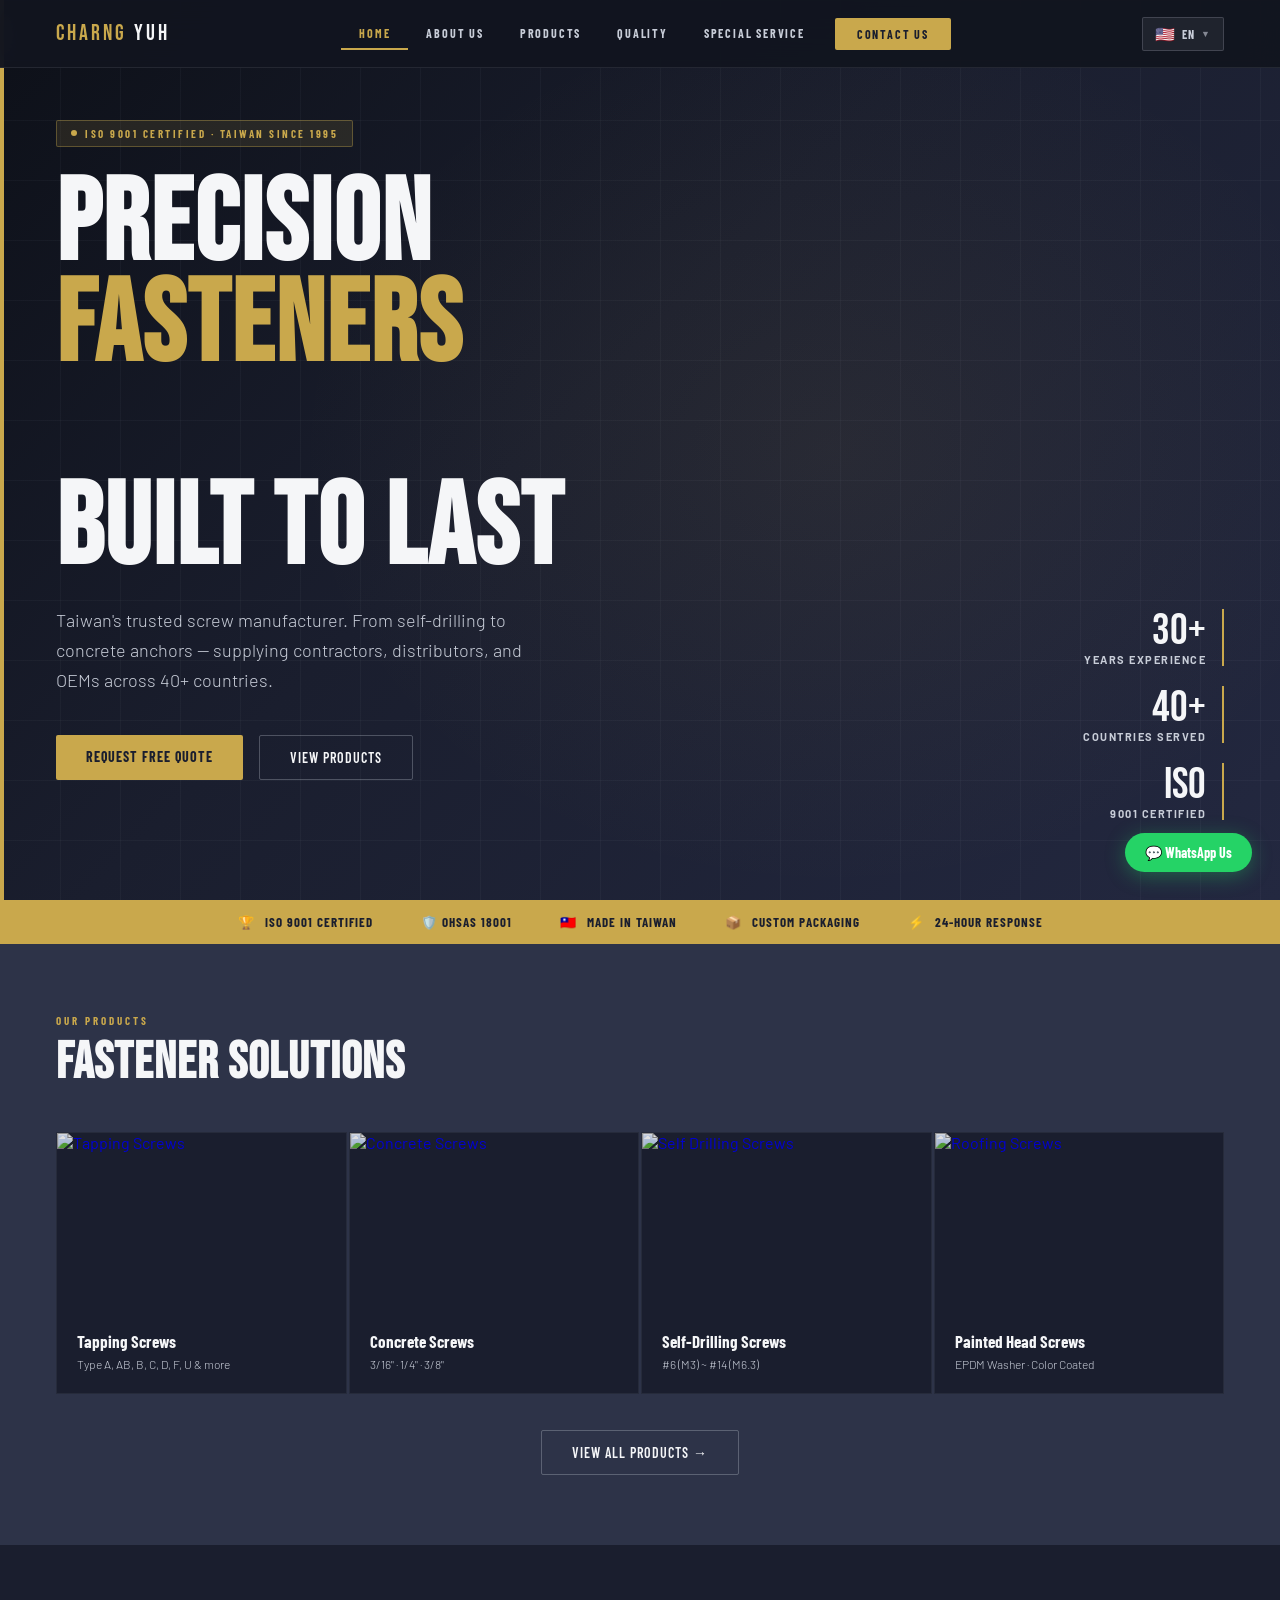
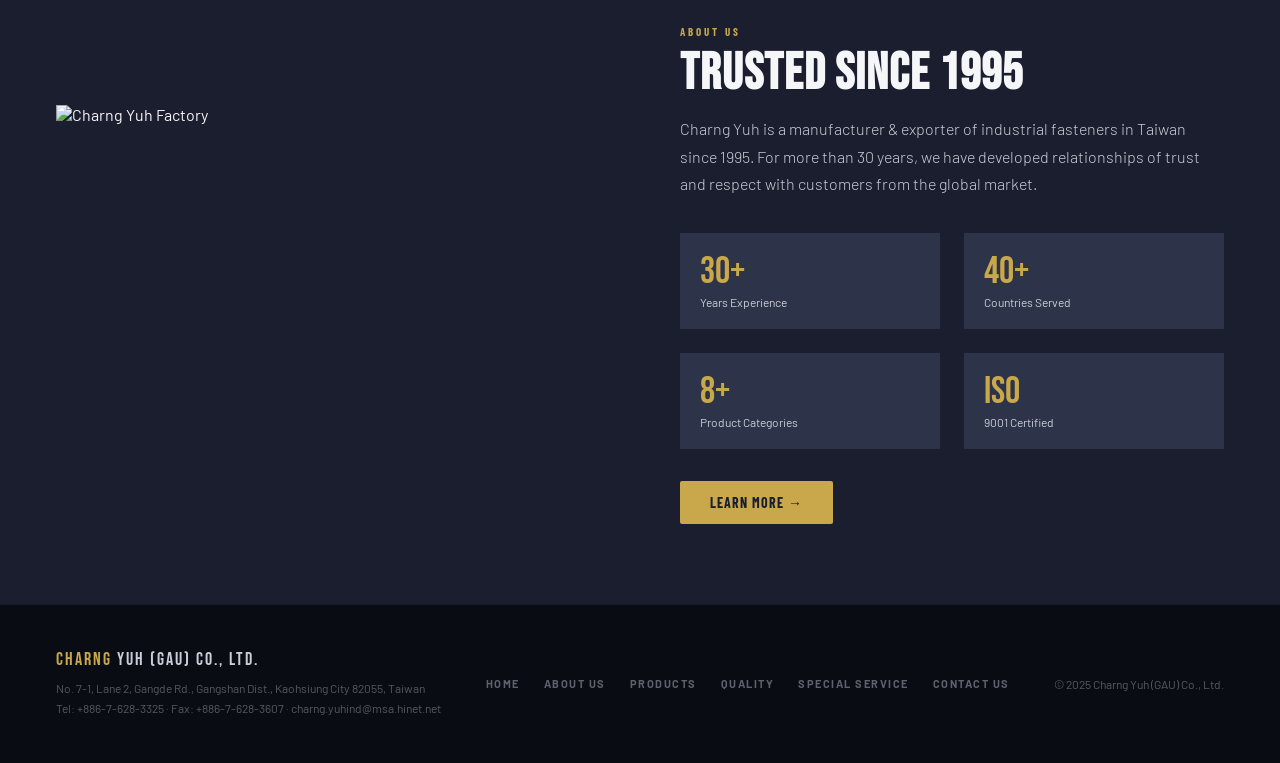
==== commit 27060e52: "Add files via upload" ====
--- a/index.html
+++ b/index.html
@@ -77,12 +77,51 @@
 .about-stat-lbl { font-size:12px; color:var(--silver); font-weight:400; margin-top:4px; }
 
 @media(max-width:768px){
-  .hero{padding:100px 20px 60px;min-height:auto}
-  .hero-stats{display:none}
-  .featured{padding:50px 20px}
-  .featured-grid{grid-template-columns:1fr 1fr}
-  .about-strip{padding:50px 20px;grid-template-columns:1fr;gap:36px}
+  /* Hero — show all 3 lines, push content below nav */
+  .hero { padding:88px 20px 60px; min-height:auto; align-items:flex-start; }
+  .hero h1 { font-size:clamp(48px,14vw,70px); line-height:0.92; }
+  .hero-badge { margin-bottom:18px; font-size:10px; }
+  .hero-sub { font-size:15px; margin-top:18px; }
+  .hero-actions { margin-top:28px; flex-direction:column; gap:10px; }
+  .hero-actions a { text-align:center; width:100%; }
+  .hero-stats { display:none; }
+  /* Certs strip — stack into rows, add right padding so WhatsApp btn doesn't cover */
+  .certs-strip { padding:14px 80px 14px 20px; gap:12px 28px; justify-content:flex-start; }
+  .cert-item { font-size:12px; }
+  /* Featured */
+  .featured { padding:50px 20px; }
+  .featured-grid { grid-template-columns:1fr 1fr; }
+  /* About */
+  .about-strip { padding:50px 20px; grid-template-columns:1fr; gap:36px; }
+  /* Lang */
   .lang-btn span.lang-label { display:none; }
+}
+
+/* Mobile stats strip (shown only on mobile instead of hidden hero-stats) */
+.mobile-stats-strip {
+  display: none;
+}
+@media(max-width:768px){
+  .mobile-stats-strip {
+    display: flex; justify-content: space-around; align-items: center;
+    padding: 20px 20px; background: rgba(255,255,255,0.04);
+    border-top: 1px solid rgba(200,205,216,0.1);
+    margin-top: 28px; gap: 0;
+  }
+  .mobile-stat-item { text-align: center; flex: 1; }
+  .mobile-stat-item + .mobile-stat-item {
+    border-left: 1px solid rgba(200,205,216,0.15);
+  }
+  .mobile-stat-val {
+    font-family: 'Bebas Neue', sans-serif;
+    font-size: 28px; line-height: 1;
+    color: var(--white);
+  }
+  .mobile-stat-lbl {
+    font-size: 9px; font-weight: 700; letter-spacing: 1.2px;
+    text-transform: uppercase; color: var(--silver);
+    margin-top: 4px;
+  }
 }
 </style>
 </head>
@@ -136,6 +175,21 @@
     <div class="stat"><div class="stat-val">40+</div><div class="stat-lbl" data-i18n="stat2">Countries Served</div></div>
     <div class="stat"><div class="stat-val">ISO</div><div class="stat-lbl" data-i18n="stat3">9001 Certified</div></div>
   </div>
+
+    <div class="mobile-stats-strip">
+      <div class="mobile-stat-item">
+        <div class="mobile-stat-val">30+</div>
+        <div class="mobile-stat-lbl" data-i18n="stat1">Years Experience</div>
+      </div>
+      <div class="mobile-stat-item">
+        <div class="mobile-stat-val">40+</div>
+        <div class="mobile-stat-lbl" data-i18n="stat2">Countries Served</div>
+      </div>
+      <div class="mobile-stat-item">
+        <div class="mobile-stat-val">ISO</div>
+        <div class="mobile-stat-lbl" data-i18n="stat3">9001 Certified</div>
+      </div>
+    </div>
 </section>
 
 <div class="certs-strip">
--- a/style.css
+++ b/style.css
@@ -142,6 +142,10 @@
   transition: transform 0.2s, box-shadow 0.2s;
 }
 .wa-float:hover { transform: translateY(-2px); box-shadow: 0 8px 28px rgba(37,211,102,0.45); }
+@media(max-width:768px){
+  .wa-float { padding:10px 14px; font-size:0; bottom:16px; right:16px; }
+  .wa-float::before { content:'💬'; font-size:22px; }
+}
 
 /* ── SPEC TAG ── */
 .spec-tag {
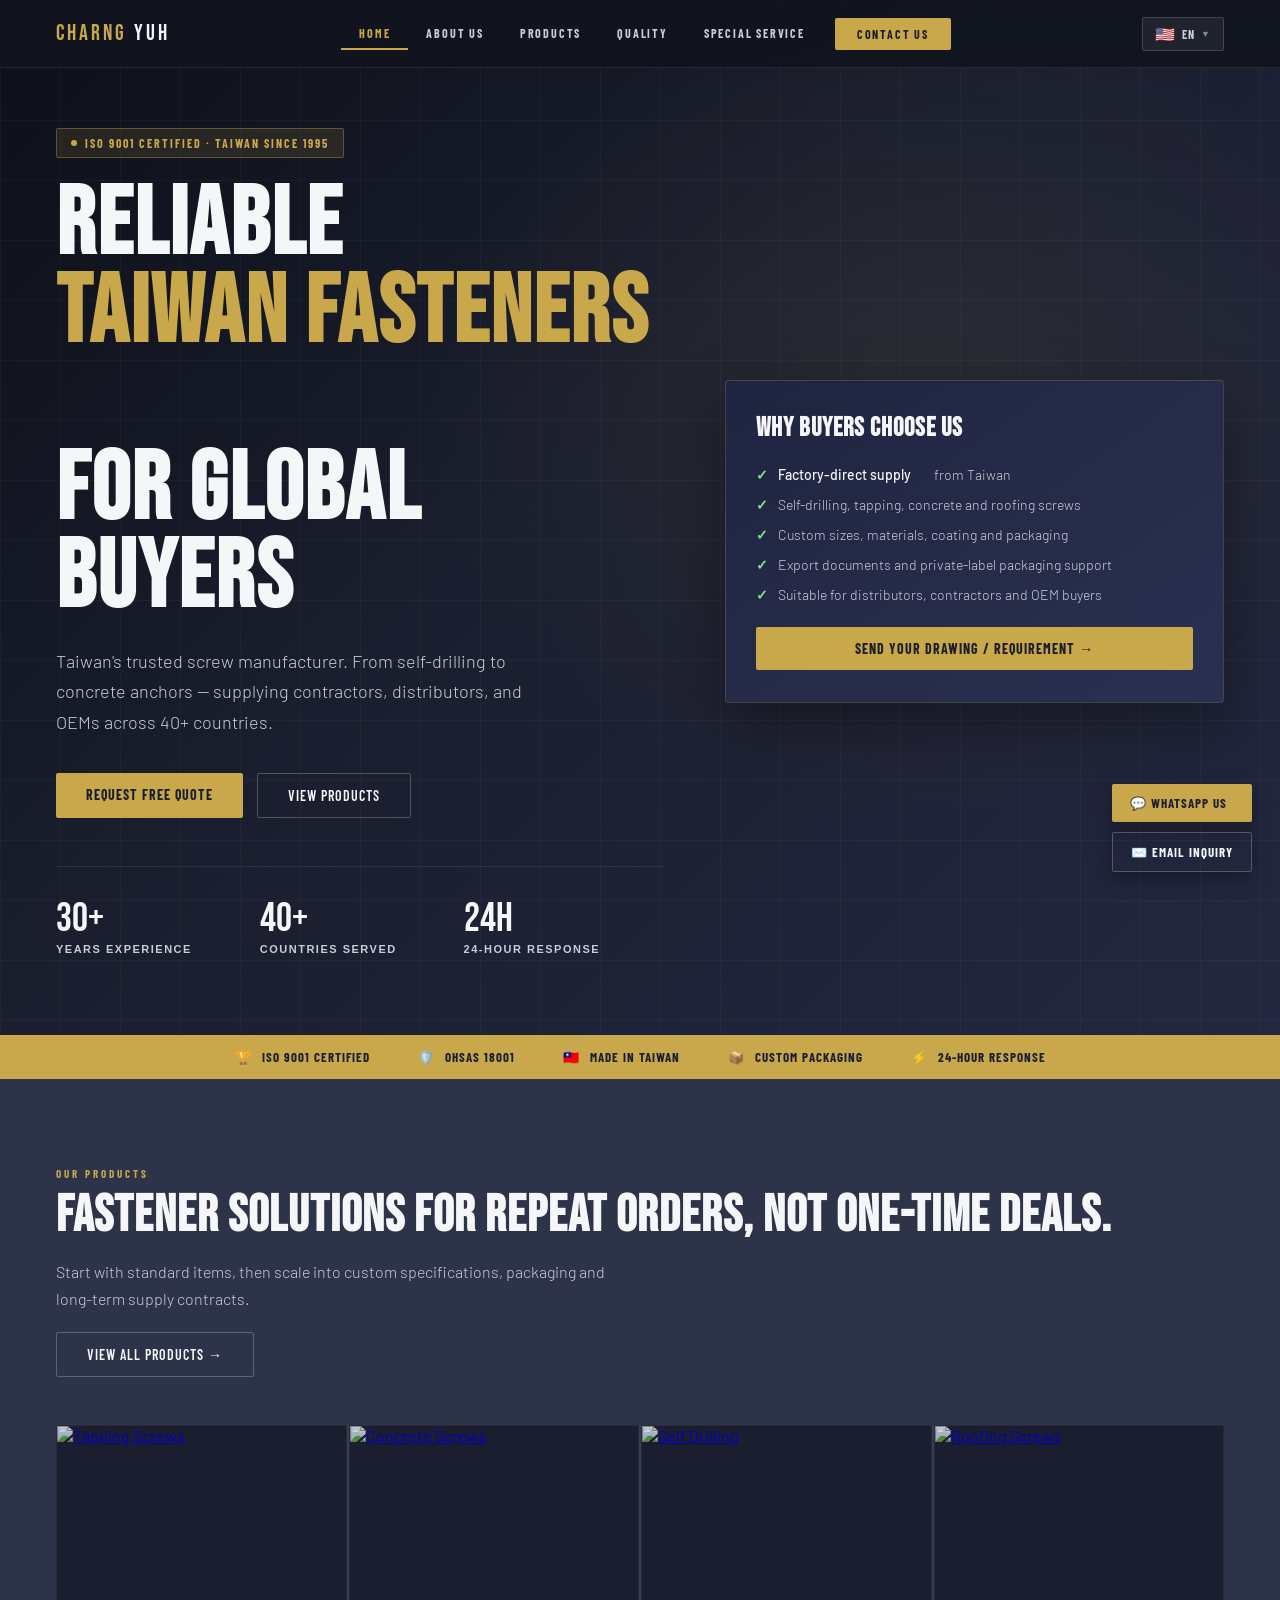
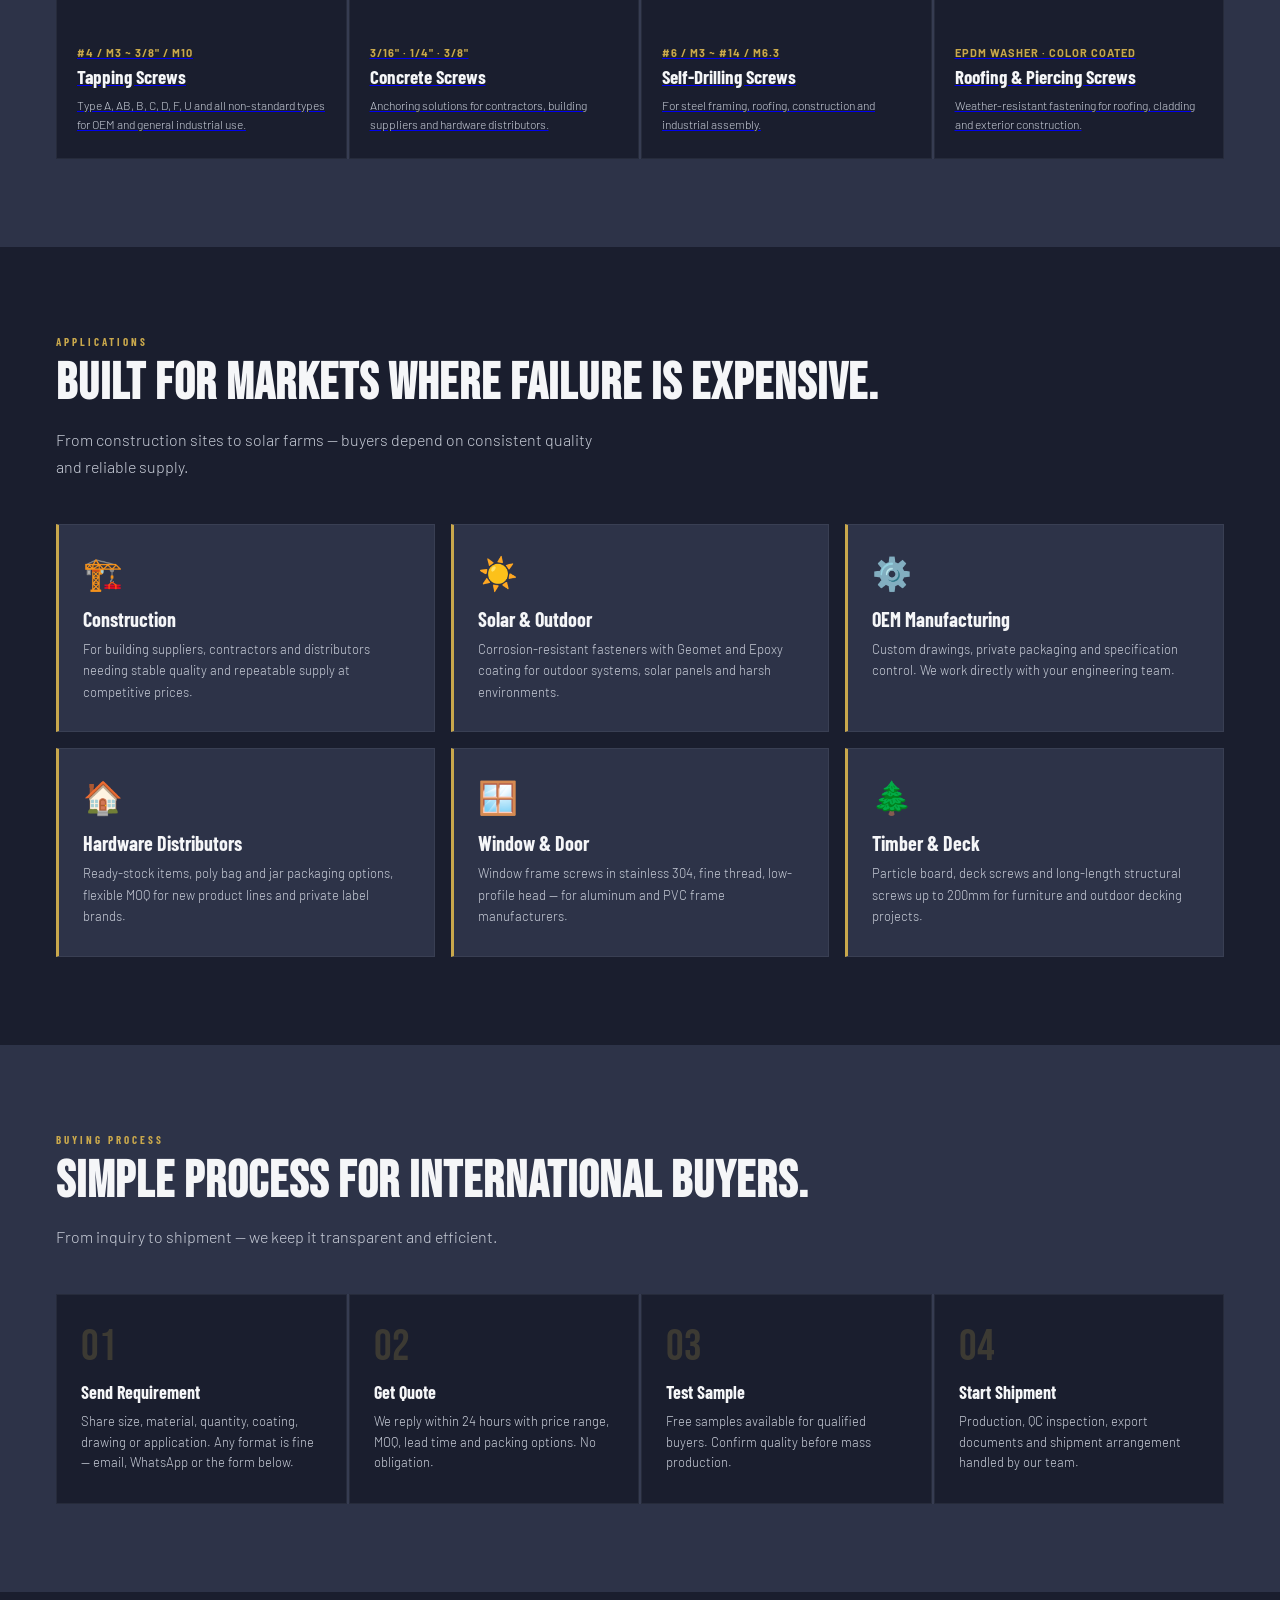
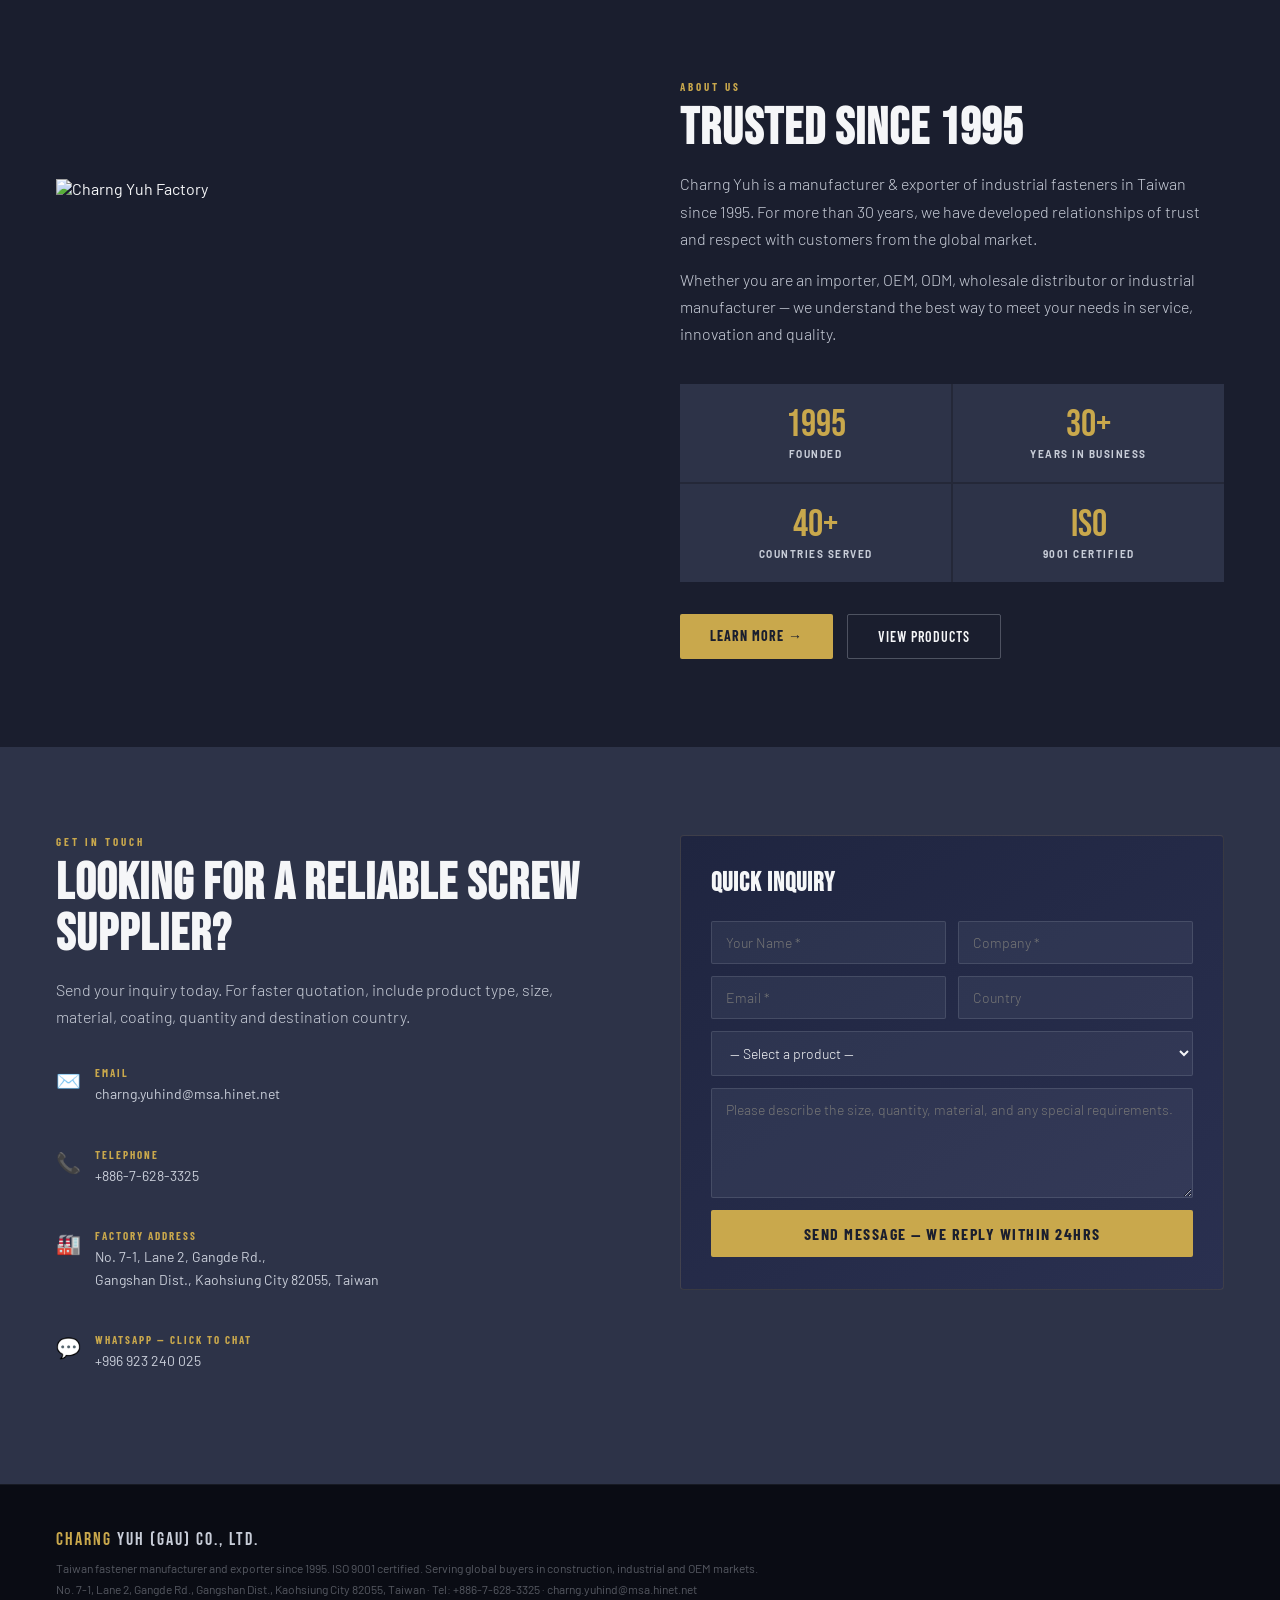
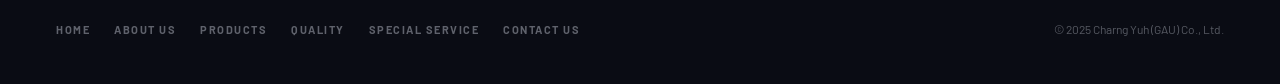
==== commit e0a547be: "Add files via upload" ====
--- a/index.html
+++ b/index.html
@@ -2,130 +2,205 @@
 <html lang="en">
 <head>
 <meta charset="UTF-8"><meta name="viewport" content="width=device-width, initial-scale=1.0">
-<title>Charng Yuh (GAU) Co., Ltd. — Taiwan Fastener Manufacturer</title>
+<title>Charng Yuh (GAU) Co., Ltd. | Taiwan Fastener Manufacturer & Exporter</title>
+<meta name="description" content="ISO 9001 certified Taiwan fastener manufacturer since 1995. Self-drilling screws, concrete screws, roofing screws, tapping screws, custom fasteners for global buyers." />
+<meta name="keywords" content="Taiwan screw manufacturer, fastener supplier Taiwan, self drilling screws, concrete screws, roofing screws, ISO 9001 fastener" />
 <link rel="stylesheet" href="style.css">
 <style>
-/* ── LANGUAGE SWITCHER ── */
-.lang-switcher { position:relative; margin-left:20px; }
-.lang-btn {
-  display:flex; align-items:center; gap:6px;
-  background:rgba(200,205,216,0.08); border:1px solid rgba(200,205,216,0.2);
-  padding:6px 12px; border-radius:2px; cursor:pointer;
-  font-family:'Barlow Condensed',sans-serif; font-size:12px; font-weight:700;
-  letter-spacing:1px; color:var(--silver); transition:border-color 0.2s;
-}
-.lang-btn:hover { border-color:var(--gold); color:var(--white); }
-.lang-flag { font-size:16px; }
-.lang-arrow { font-size:9px; opacity:0.6; transition:transform 0.2s; }
-.lang-dropdown {
-  display:none; position:absolute; top:calc(100% + 6px); right:0;
-  background:#1a1e2e; border:1px solid rgba(200,205,216,0.15);
-  border-radius:2px; min-width:150px; z-index:200;
-  box-shadow:0 8px 24px rgba(0,0,0,0.4);
-}
-.lang-switcher.open .lang-dropdown { display:block; }
-.lang-switcher.open .lang-arrow { transform:rotate(180deg); }
-.lang-option {
-  display:flex; align-items:center; gap:10px;
-  padding:10px 14px; cursor:pointer;
-  font-family:'Barlow Condensed',sans-serif; font-size:13px; font-weight:600;
-  color:var(--silver); transition:background 0.15s, color 0.15s;
-  border-bottom:1px solid rgba(200,205,216,0.06);
-}
-.lang-option:last-child { border-bottom:none; }
-.lang-option:hover { background:rgba(201,168,76,0.1); color:var(--gold); }
-.lang-option.active { color:var(--gold); }
-
 /* ── HERO ── */
-.hero { min-height:100vh; display:flex; align-items:center; position:relative; overflow:hidden; padding:0 56px; }
-.hero-bg { position:absolute; inset:0; background:radial-gradient(ellipse 60% 70% at 65% 50%,rgba(201,168,76,0.07) 0%,transparent 70%),linear-gradient(135deg,#0d1018 0%,#1a1e2e 45%,#232840 100%); }
-.hero-grid { position:absolute; inset:0; background-image:linear-gradient(rgba(200,205,216,0.04) 1px,transparent 1px),linear-gradient(90deg,rgba(200,205,216,0.04) 1px,transparent 1px); background-size:60px 60px; }
-.hero-accent { position:absolute; top:0; left:0; width:4px; height:100%; background:var(--gold); }
-.hero-content { position:relative; z-index:2; max-width:680px; }
-.hero-badge { display:inline-flex; align-items:center; gap:8px; background:rgba(201,168,76,0.12); border:1px solid rgba(201,168,76,0.35); padding:6px 14px; border-radius:2px; font-family:'Barlow Condensed',sans-serif; font-size:11px; font-weight:700; letter-spacing:2.5px; color:var(--gold); text-transform:uppercase; margin-bottom:28px; animation:fadeUp 0.6s ease both; }
-.hero-badge::before { content:''; width:6px; height:6px; border-radius:50%; background:var(--gold); animation:pulse 2s ease infinite; }
-@keyframes pulse{0%,100%{opacity:1}50%{opacity:0.3}}
-.hero h1 { font-family:'Bebas Neue',sans-serif; font-size:clamp(70px,9vw,120px); line-height:0.88; letter-spacing:2px; color:var(--white); animation:fadeUp 0.6s 0.1s ease both; }
-.hero h1 em { font-style:normal; color:var(--gold); display:block; }
-.hero-sub { margin-top:26px; font-size:18px; font-weight:300; line-height:1.65; color:var(--silver); max-width:500px; animation:fadeUp 0.6s 0.2s ease both; }
-.hero-actions { margin-top:40px; display:flex; gap:16px; flex-wrap:wrap; animation:fadeUp 0.6s 0.3s ease both; }
-@keyframes fadeUp{from{opacity:0;transform:translateY(24px)}to{opacity:1;transform:translateY(0)}}
-.hero-stats { position:absolute; right:56px; bottom:80px; display:flex; flex-direction:column; gap:20px; animation:fadeUp 0.6s 0.4s ease both; }
-.stat { text-align:right; border-right:2px solid var(--gold); padding-right:16px; }
-.stat-val { font-family:'Bebas Neue',sans-serif; font-size:44px; line-height:1; color:var(--white); }
-.stat-lbl { font-size:11px; font-weight:700; letter-spacing:1.5px; text-transform:uppercase; color:var(--silver); }
-
-/* ── FEATURED ── */
-.featured { padding:70px 56px; background:var(--steel-mid); }
-.featured-grid { display:grid; grid-template-columns:repeat(4,1fr); gap:2px; margin-top:44px; }
-.feat-card { background:var(--steel); border:1px solid rgba(200,205,216,0.07); overflow:hidden; transition:border-color 0.2s,transform 0.2s; text-decoration:none; display:block; position:relative; }
-.feat-card::after { content:''; position:absolute; bottom:0; left:0; right:0; height:2px; background:var(--gold); transform:scaleX(0); transform-origin:left; transition:transform 0.3s; }
-.feat-card:hover { border-color:rgba(201,168,76,0.25); transform:translateY(-3px); }
-.feat-card:hover::after { transform:scaleX(1); }
-.feat-img { width:100%; height:180px; object-fit:cover; display:block; transition:transform 0.4s; filter:brightness(0.88); }
-.feat-card:hover .feat-img { transform:scale(1.04); filter:brightness(1); }
-.feat-body { padding:18px 20px 22px; }
-.feat-name { font-family:'Barlow Condensed',sans-serif; font-size:17px; font-weight:700; color:var(--white); margin-bottom:6px; }
-.feat-sub { font-size:12px; color:var(--silver); font-weight:300; }
-
-/* ── ABOUT ── */
-.about-strip { padding:80px 56px; display:grid; grid-template-columns:1fr 1fr; gap:80px; align-items:center; }
-.about-img img { width:100%; height:340px; object-fit:cover; display:block; }
-.about-stats { display:grid; grid-template-columns:1fr 1fr; gap:24px; margin-top:36px; }
-.about-stat { background:var(--steel-mid); padding:20px; }
-.about-stat-val { font-family:'Bebas Neue',sans-serif; font-size:38px; color:var(--gold); line-height:1; }
-.about-stat-lbl { font-size:12px; color:var(--silver); font-weight:400; margin-top:4px; }
+.hero {
+  min-height: 100vh; display: flex; align-items: center;
+  position: relative; overflow: hidden; padding: 68px 56px 0;
+}
+.hero-bg {
+  position: absolute; inset: 0;
+  background:
+    radial-gradient(ellipse 60% 60% at 72% 40%, rgba(201,168,76,0.09) 0%, transparent 65%),
+    linear-gradient(135deg, #0d1018 0%, #1a1e2e 45%, #232840 100%);
+}
+.hero-grid-bg {
+  position: absolute; inset: 0;
+  background-image: linear-gradient(rgba(200,205,216,0.04) 1px, transparent 1px),
+    linear-gradient(90deg, rgba(200,205,216,0.04) 1px, transparent 1px);
+  background-size: 60px 60px;
+}
+.hero-inner {
+  position: relative; z-index: 2; width: 100%;
+  display: grid; grid-template-columns: 1.1fr 0.9fr; gap: 60px; align-items: center;
+  padding: 60px 0 80px;
+}
+.hero-badge {
+  display: inline-flex; align-items: center; gap: 8px;
+  background: rgba(201,168,76,0.12); border: 1px solid rgba(201,168,76,0.35);
+  padding: 7px 14px; border-radius: 2px;
+  font-family: 'Barlow Condensed', sans-serif; font-size: 12px; font-weight: 700;
+  letter-spacing: 2px; text-transform: uppercase; color: var(--gold);
+  margin-bottom: 24px; animation: fadeUp 0.6s ease both;
+}
+.hero-badge::before {
+  content: ''; width: 6px; height: 6px; border-radius: 50%;
+  background: var(--gold); animation: pulse 2s ease infinite;
+}
+@keyframes pulse { 0%,100%{opacity:1} 50%{opacity:0.4} }
+@keyframes fadeUp { from{opacity:0;transform:translateY(20px)} to{opacity:1;transform:translateY(0)} }
+
+.hero h1 {
+  font-family: 'Bebas Neue', sans-serif;
+  font-size: clamp(60px, 7.5vw, 100px);
+  line-height: 0.92; letter-spacing: 2px; color: var(--white);
+  animation: fadeUp 0.6s 0.1s ease both; margin-bottom: 22px;
+}
+.hero h1 em { font-style: normal; color: var(--gold); display: block; }
+.hero-lead {
+  font-size: 18px; font-weight: 300; line-height: 1.7; color: var(--silver);
+  max-width: 500px; animation: fadeUp 0.6s 0.2s ease both; margin-bottom: 36px;
+}
+.hero-actions { display: flex; gap: 14px; flex-wrap: wrap; animation: fadeUp 0.6s 0.3s ease both; }
+
+.hero-proof {
+  display: grid; grid-template-columns: repeat(3,1fr); gap: 2px;
+  margin-top: 48px; animation: fadeUp 0.6s 0.4s ease both;
+  border-top: 1px solid rgba(200,205,216,0.1); padding-top: 32px;
+}
+.proof-item { padding-right: 20px; }
+.proof-val {
+  font-family: 'Bebas Neue', sans-serif; font-size: 40px;
+  line-height: 1; color: var(--white);
+}
+.proof-lbl { font-size: 11px; font-weight: 600; letter-spacing: 1.5px; text-transform: uppercase; color: var(--silver); margin-top: 4px; }
+
+/* Buyer panel */
+.buyer-panel {
+  background: linear-gradient(145deg, #1f2540, #2a3050);
+  border: 1px solid rgba(201,168,76,0.2);
+  border-radius: 4px; padding: 32px 30px;
+  box-shadow: 0 20px 60px rgba(0,0,0,0.4);
+  animation: fadeUp 0.6s 0.2s ease both;
+}
+.buyer-panel h3 {
+  font-family: 'Bebas Neue', sans-serif; font-size: 26px;
+  letter-spacing: 1px; color: var(--white); margin-bottom: 22px;
+}
+.check-item {
+  display: flex; gap: 10px; align-items: flex-start;
+  font-size: 14px; color: var(--silver); margin-bottom: 13px; font-weight: 300;
+}
+.check-item::before { content: '✓'; color: #7ee787; font-weight: 900; flex-shrink: 0; margin-top: 1px; }
+.check-item b { color: var(--white); font-weight: 500; }
+.buyer-panel .btn-primary { display: block; text-align: center; margin-top: 24px; }
+
+/* ── CERTS STRIP ── */
+.certs-strip {
+  background: var(--gold); padding: 14px 56px;
+  display: flex; align-items: center; justify-content: center; gap: 48px; flex-wrap: wrap;
+}
+.cert-item {
+  display: flex; align-items: center; gap: 10px;
+  font-family: 'Barlow Condensed', sans-serif; font-size: 13px; font-weight: 700;
+  letter-spacing: 1px; text-transform: uppercase; color: var(--steel);
+}
+
+/* ── PRODUCTS ── */
+.products-section { padding: 88px 56px; background: var(--steel-mid); }
+.section-header { display: flex; justify-content: space-between; align-items: flex-end; margin-bottom: 48px; flex-wrap: wrap; gap: 20px; }
+.prod-grid { display: grid; grid-template-columns: repeat(4,1fr); gap: 2px; background: rgba(200,205,216,0.06); }
+.prod-card {
+  background: var(--steel); border: 1px solid rgba(200,205,216,0.07);
+  overflow: hidden; position: relative; transition: transform 0.2s, border-color 0.2s;
+  display: flex; flex-direction: column;
+}
+.prod-card::after { content: ''; position: absolute; bottom: 0; left: 0; right: 0; height: 2px; background: var(--gold); transform: scaleX(0); transform-origin: left; transition: transform 0.3s; }
+.prod-card:hover { transform: translateY(-3px); border-color: rgba(201,168,76,0.25); z-index: 2; }
+.prod-card:hover::after { transform: scaleX(1); }
+.prod-img { width: 100%; height: 200px; object-fit: cover; display: block; filter: brightness(0.82); transition: filter 0.3s; }
+.prod-card:hover .prod-img { filter: brightness(1); }
+.prod-body { padding: 20px 20px 24px; flex: 1; display: flex; flex-direction: column; }
+.prod-spec { font-size: 11px; font-weight: 700; letter-spacing: 1px; color: var(--gold); margin-bottom: 6px; text-transform: uppercase; }
+.prod-name { font-family: 'Barlow Condensed', sans-serif; font-size: 19px; font-weight: 700; color: var(--white); margin-bottom: 8px; }
+.prod-desc { font-size: 12px; font-weight: 300; color: var(--silver); line-height: 1.6; flex: 1; }
+
+/* ── INDUSTRIES ── */
+.industries-section { padding: 88px 56px; background: var(--steel); }
+.ind-grid { display: grid; grid-template-columns: repeat(3,1fr); gap: 16px; margin-top: 44px; }
+.ind-card {
+  background: var(--steel-mid); border: 1px solid rgba(200,205,216,0.08);
+  border-left: 3px solid var(--gold); padding: 28px 24px;
+  transition: border-color 0.2s, transform 0.2s;
+}
+.ind-card:hover { border-left-color: var(--gold-light); transform: translateY(-2px); }
+.ind-icon { font-size: 32px; margin-bottom: 14px; display: block; }
+.ind-title { font-family: 'Barlow Condensed', sans-serif; font-size: 20px; font-weight: 700; color: var(--white); margin-bottom: 8px; }
+.ind-text { font-size: 13px; font-weight: 300; color: var(--silver); line-height: 1.65; }
+
+/* ── PROCESS ── */
+.process-section { padding: 88px 56px; background: var(--steel-mid); }
+.process-grid { display: grid; grid-template-columns: repeat(4,1fr); gap: 2px; background: rgba(200,205,216,0.06); margin-top: 44px; counter-reset: step; }
+.process-card { background: var(--steel); border: 1px solid rgba(200,205,216,0.07); padding: 30px 24px; position: relative; counter-increment: step; }
+.process-card::before {
+  content: counter(step,'0'counter(step)); /* fallback */
+  position: absolute; top: 24px; right: 24px;
+  font-family: 'Bebas Neue', sans-serif; font-size: 44px; line-height: 1;
+  color: rgba(201,168,76,0.15);
+}
+.process-num { font-family: 'Bebas Neue', sans-serif; font-size: 44px; color: rgba(201,168,76,0.2); line-height: 1; margin-bottom: 12px; }
+.process-title { font-family: 'Barlow Condensed', sans-serif; font-size: 18px; font-weight: 700; color: var(--white); margin-bottom: 8px; }
+.process-text { font-size: 13px; font-weight: 300; color: var(--silver); line-height: 1.6; }
+
+/* ── ABOUT STRIP ── */
+.about-strip { background: var(--steel); padding: 88px 56px; display: grid; grid-template-columns: 1fr 1fr; gap: 80px; align-items: center; }
+.about-img img { width: 100%; height: 380px; object-fit: cover; display: block; }
+.about-content {}
+.about-stats { display: grid; grid-template-columns: 1fr 1fr; gap: 2px; margin-top: 36px; background: rgba(200,205,216,0.06); }
+.about-stat { background: var(--steel-mid); padding: 22px 18px; text-align: center; }
+.about-stat-val { font-family: 'Bebas Neue', sans-serif; font-size: 38px; color: var(--gold); line-height: 1; }
+.about-stat-lbl { font-size: 10px; font-weight: 700; letter-spacing: 1.5px; text-transform: uppercase; color: var(--silver); margin-top: 4px; }
+
+/* ── QUOTE SECTION ── */
+.quote-section { padding: 88px 56px; background: var(--steel-mid); }
+.quote-inner { display: grid; grid-template-columns: 1fr 1fr; gap: 80px; align-items: start; }
+.quote-info {}
+.quote-contact-item { display: flex; gap: 14px; align-items: flex-start; margin-bottom: 24px; }
+.qc-icon { font-size: 20px; flex-shrink: 0; margin-top: 2px; }
+.qc-label { font-family: 'Barlow Condensed', sans-serif; font-size: 11px; font-weight: 700; letter-spacing: 2px; text-transform: uppercase; color: var(--gold); margin-bottom: 4px; }
+.qc-value { font-size: 14px; color: var(--silver); line-height: 1.6; }
+.qc-value a { color: var(--silver); text-decoration: none; }
+.qc-value a:hover { color: var(--gold); }
+.quote-form-wrap { background: linear-gradient(145deg, #1f2540, #2a3050); border: 1px solid rgba(201,168,76,0.15); border-radius: 4px; padding: 32px 30px; }
+.quote-form-wrap h3 { font-family: 'Bebas Neue', sans-serif; font-size: 26px; letter-spacing: 1px; color: var(--white); margin-bottom: 22px; }
+.q-form { display: flex; flex-direction: column; gap: 12px; }
+.q-form-row { display: grid; grid-template-columns: 1fr 1fr; gap: 12px; }
+.q-input, .q-select, .q-textarea {
+  width: 100%; padding: 12px 14px;
+  background: rgba(200,205,216,0.07); border: 1px solid rgba(200,205,216,0.15);
+  color: var(--white); font-family: 'Barlow', sans-serif; font-size: 14px; font-weight: 300;
+  border-radius: 2px; outline: none; transition: border-color 0.2s;
+}
+.q-input:focus, .q-select:focus, .q-textarea:focus { border-color: var(--gold); }
+.q-select option { background: #1f2540; }
+.q-textarea { min-height: 110px; resize: vertical; }
+.q-submit { background: var(--gold); color: var(--steel); padding: 14px; border: none; border-radius: 2px; font-family: 'Barlow Condensed', sans-serif; font-size: 16px; font-weight: 700; letter-spacing: 1.5px; text-transform: uppercase; cursor: pointer; transition: background 0.2s; }
+.q-submit:hover { background: var(--gold-light); }
+#qsuccess { display:none; color:#7ee787; font-size:13px; text-align:center; padding:10px; background:rgba(126,231,135,0.08); border-radius:2px; margin-top:4px; }
+
+/* ── WA STICKY ── */
+.wa-sticky { position: fixed; right: 28px; bottom: 28px; z-index: 200; display: flex; flex-direction: column; gap: 10px; }
+.wa-sticky a { box-shadow: 0 6px 20px rgba(0,0,0,0.35); }
 
 @media(max-width:768px){
-  /* Hero — show all 3 lines, push content below nav */
-  .hero { padding:88px 20px 60px; min-height:auto; align-items:flex-start; }
-  .hero h1 { font-size:clamp(48px,14vw,70px); line-height:0.92; }
-  .hero-badge { margin-bottom:18px; font-size:10px; }
-  .hero-sub { font-size:15px; margin-top:18px; }
-  .hero-actions { margin-top:28px; flex-direction:column; gap:10px; }
-  .hero-actions a { text-align:center; width:100%; }
-  .hero-stats { display:none; }
-  /* Certs strip — stack into rows, add right padding so WhatsApp btn doesn't cover */
-  .certs-strip { padding:14px 80px 14px 20px; gap:12px 28px; justify-content:flex-start; }
-  .cert-item { font-size:12px; }
-  /* Featured */
-  .featured { padding:50px 20px; }
-  .featured-grid { grid-template-columns:1fr 1fr; }
-  /* About */
-  .about-strip { padding:50px 20px; grid-template-columns:1fr; gap:36px; }
-  /* Lang */
-  .lang-btn span.lang-label { display:none; }
-}
-
-/* Mobile stats strip (shown only on mobile instead of hidden hero-stats) */
-.mobile-stats-strip {
-  display: none;
-}
-@media(max-width:768px){
-  .mobile-stats-strip {
-    display: flex; justify-content: space-around; align-items: center;
-    padding: 20px 20px; background: rgba(255,255,255,0.04);
-    border-top: 1px solid rgba(200,205,216,0.1);
-    margin-top: 28px; gap: 0;
-  }
-  .mobile-stat-item { text-align: center; flex: 1; }
-  .mobile-stat-item + .mobile-stat-item {
-    border-left: 1px solid rgba(200,205,216,0.15);
-  }
-  .mobile-stat-val {
-    font-family: 'Bebas Neue', sans-serif;
-    font-size: 28px; line-height: 1;
-    color: var(--white);
-  }
-  .mobile-stat-lbl {
-    font-size: 9px; font-weight: 700; letter-spacing: 1.2px;
-    text-transform: uppercase; color: var(--silver);
-    margin-top: 4px;
-  }
+  .hero { padding: 68px 20px 0; }
+  .hero-inner { grid-template-columns: 1fr; padding: 40px 0 60px; gap: 40px; }
+  .prod-grid { grid-template-columns: 1fr 1fr; }
+  .ind-grid, .process-grid { grid-template-columns: 1fr; }
+  .about-strip { grid-template-columns: 1fr; gap: 36px; padding: 56px 20px; }
+  .quote-inner { grid-template-columns: 1fr; }
+  .industries-section, .products-section, .process-section, .quote-section { padding: 60px 20px; }
+  .wa-sticky { left: 20px; right: 20px; bottom: 16px; flex-direction: row; }
+  .wa-sticky a { flex: 1; text-align: center; }
 }
 </style>
 </head>
 <body>
+
 <nav>
   <a class="nav-logo" href="index.html"><span>CHARNG</span> YUH</a>
   <ul class="nav-links">
@@ -136,7 +211,6 @@
     <li><a href="special-service.html" data-i18n="nav_service">Special Service</a></li>
     <li><a href="contact.html" class="nav-cta" data-i18n="nav_contact">Contact Us</a></li>
   </ul>
-  <!-- Language Switcher -->
   <div class="lang-switcher" id="langSwitcher">
     <button class="lang-btn" onclick="toggleLang()">
       <span class="lang-flag" id="currentFlag">🇺🇸</span>
@@ -144,7 +218,7 @@
       <span class="lang-arrow">▼</span>
     </button>
     <div class="lang-dropdown">
-      <div class="lang-option active" onclick="setLang('en')">🇺🇸 &nbsp;English</div>
+      <div class="lang-option" onclick="setLang('en')">🇺🇸 &nbsp;English</div>
       <div class="lang-option" onclick="setLang('zh')">🇹🇼 &nbsp;繁體中文</div>
       <div class="lang-option" onclick="setLang('ja')">🇯🇵 &nbsp;日本語</div>
       <div class="lang-option" onclick="setLang('es')">🇪🇸 &nbsp;Español</div>
@@ -157,95 +231,176 @@
   </div>
 </nav>
 
+<!-- ── HERO ── -->
 <section class="hero">
   <div class="hero-bg"></div>
-  <div class="hero-grid"></div>
-  <div class="hero-accent"></div>
-  <div class="hero-content">
-    <div class="hero-badge" data-i18n="hero_badge">ISO 9001 Certified · Taiwan Since 1995</div>
-    <h1 data-i18n="hero_h1">PRECISION<br><em>FASTENERS</em><br>BUILT TO LAST</h1>
-    <p class="hero-sub" data-i18n="hero_sub">Taiwan's trusted screw manufacturer. From self-drilling to concrete anchors — supplying contractors, distributors, and OEMs across 40+ countries.</p>
-    <div class="hero-actions">
-      <a href="contact.html" class="btn-primary" data-i18n="hero_cta1">Request Free Quote</a>
-      <a href="products.html" class="btn-ghost" data-i18n="hero_cta2">View Products</a>
-    </div>
-  </div>
-  <div class="hero-stats">
-    <div class="stat"><div class="stat-val">30+</div><div class="stat-lbl" data-i18n="stat1">Years Experience</div></div>
-    <div class="stat"><div class="stat-val">40+</div><div class="stat-lbl" data-i18n="stat2">Countries Served</div></div>
-    <div class="stat"><div class="stat-val">ISO</div><div class="stat-lbl" data-i18n="stat3">9001 Certified</div></div>
-  </div>
-
-    <div class="mobile-stats-strip">
-      <div class="mobile-stat-item">
-        <div class="mobile-stat-val">30+</div>
-        <div class="mobile-stat-lbl" data-i18n="stat1">Years Experience</div>
+  <div class="hero-grid-bg"></div>
+  <div class="hero-inner">
+    <div>
+      <div class="hero-badge" data-i18n="hero_badge">ISO 9001 Certified · Taiwan Since 1995</div>
+      <h1>RELIABLE<br><em data-i18n="hero_em">TAIWAN FASTENERS</em><br>FOR GLOBAL BUYERS</h1>
+      <p class="hero-lead" data-i18n="hero_sub">High-strength screws, concrete anchors, roofing screws and custom fasteners for construction, solar, OEM and industrial distributors. Built for stable quality, export-ready packaging and long-term supply.</p>
+      <div class="hero-actions">
+        <a href="contact.html" class="btn-primary" data-i18n="hero_cta1">Get Free Quote / Sample</a>
+        <a href="products.html" class="btn-ghost" data-i18n="hero_cta2">View Product Range</a>
       </div>
-      <div class="mobile-stat-item">
-        <div class="mobile-stat-val">40+</div>
-        <div class="mobile-stat-lbl" data-i18n="stat2">Countries Served</div>
+      <div class="hero-proof">
+        <div class="proof-item"><div class="proof-val">30+</div><div class="proof-lbl" data-i18n="stat1">Years Experience</div></div>
+        <div class="proof-item"><div class="proof-val">40+</div><div class="proof-lbl" data-i18n="stat2">Countries Served</div></div>
+        <div class="proof-item"><div class="proof-val">24h</div><div class="proof-lbl" data-i18n="cert5">Response Target</div></div>
       </div>
-      <div class="mobile-stat-item">
-        <div class="mobile-stat-val">ISO</div>
-        <div class="mobile-stat-lbl" data-i18n="stat3">9001 Certified</div>
-      </div>
-    </div>
-</section>
-
+    </div>
+    <div class="buyer-panel">
+      <h3 data-i18n="panel_title">WHY BUYERS CHOOSE US</h3>
+      <div class="check-item"><b data-i18n="panel_c1">Factory-direct supply</b>&nbsp;<span data-i18n="panel_c1b">from Taiwan</span></div>
+      <div class="check-item" data-i18n="panel_c2">Self-drilling, tapping, concrete and roofing screws</div>
+      <div class="check-item" data-i18n="panel_c3">Custom sizes, materials, coating and packaging</div>
+      <div class="check-item" data-i18n="panel_c4">Export documents and private-label packaging support</div>
+      <div class="check-item" data-i18n="panel_c5">Suitable for distributors, contractors and OEM buyers</div>
+      <a href="contact.html" class="btn-primary" data-i18n="panel_cta">Send Your Drawing / Requirement →</a>
+    </div>
+  </div>
+</section>
+
+<!-- ── CERTS STRIP ── -->
 <div class="certs-strip">
-  <div class="cert-item">🏆 <span data-i18n="cert1">ISO 9001 Certified</span></div>
-  <div class="cert-item">🛡️ OHSAS 18001</div>
-  <div class="cert-item">🇹🇼 <span data-i18n="cert3">Made in Taiwan</span></div>
-  <div class="cert-item">📦 <span data-i18n="cert4">Custom Packaging</span></div>
-  <div class="cert-item">⚡ <span data-i18n="cert5">24-Hour Response</span></div>
+  <div class="cert-item"><span>🏆</span><span data-i18n="cert1">ISO 9001 Certified</span></div>
+  <div class="cert-item"><span>🛡️</span><span>OHSAS 18001</span></div>
+  <div class="cert-item"><span>🇹🇼</span><span data-i18n="cert3">Made in Taiwan</span></div>
+  <div class="cert-item"><span>📦</span><span data-i18n="cert4">Custom Packaging</span></div>
+  <div class="cert-item"><span>⚡</span><span data-i18n="cert5">24-Hour Response</span></div>
 </div>
 
-<section class="featured">
-  <div class="section-label" data-i18n="prod_label">Our Products</div>
-  <h2 class="section-title" data-i18n="prod_title">FASTENER SOLUTIONS</h2>
-  <div class="featured-grid">
-    <a class="feat-card" href="products.html#tapping">
-      <img class="feat-img" src="https://static.wixstatic.com/media/d42b40_c701338b09b64e4abae74872841fee86~mv2.jpg/v1/fill/w_600,h_400,al_c,q_85,enc_avif,quality_auto/d42b40_c701338b09b64e4abae74872841fee86~mv2.jpg" alt="Tapping Screws">
-      <div class="feat-body"><div class="feat-name" data-i18n="p1_name">Tapping Screws</div><div class="feat-sub" data-i18n="p1_sub">Type A, AB, B, C, D, F, U & more</div></div>
+<!-- ── PRODUCTS ── -->
+<section class="products-section" id="products">
+  <div class="section-header">
+    <div>
+      <div class="section-label" data-i18n="prod_label">Our Products</div>
+      <h2 class="section-title" data-i18n="prod_title2">Fastener solutions for repeat orders, not one-time deals.</h2>
+      <p class="section-desc" data-i18n="prod_sub">Start with standard items, then scale into custom specifications, packaging and long-term supply contracts.</p>
+    </div>
+    <a href="products.html" class="btn-ghost" data-i18n="prod_all">View All Products →</a>
+  </div>
+  <div class="prod-grid">
+    <a class="prod-card" href="products.html#tapping">
+      <img class="prod-img" src="https://static.wixstatic.com/media/d42b40_c701338b09b64e4abae74872841fee86~mv2.jpg/v1/fill/w_600,h_400,al_c,q_85,enc_avif,quality_auto/d42b40_c701338b09b64e4abae74872841fee86~mv2.jpg" alt="Tapping Screws">
+      <div class="prod-body"><div class="prod-spec">#4 / M3 ~ 3/8" / M10</div><div class="prod-name" data-i18n="p1_name">Tapping Screws</div><div class="prod-desc" data-i18n="p1_card_desc">Type A, AB, B, C, D, F, U and all non-standard types for OEM and general industrial use.</div></div>
     </a>
-    <a class="feat-card" href="products.html#concrete">
-      <img class="feat-img" src="https://static.wixstatic.com/media/d42b40_f470a219e422413e8780610c71712712~mv2.jpg/v1/fill/w_600,h_400,al_c,q_85,enc_avif,quality_auto/d42b40_f470a219e422413e8780610c71712712~mv2.jpg" alt="Concrete Screws">
-      <div class="feat-body"><div class="feat-name" data-i18n="p2_name">Concrete Screws</div><div class="feat-sub" data-i18n="p2_sub">3/16" · 1/4" · 3/8"</div></div>
+    <a class="prod-card" href="products.html#concrete">
+      <img class="prod-img" src="https://static.wixstatic.com/media/d42b40_f470a219e422413e8780610c71712712~mv2.jpg/v1/fill/w_600,h_400,al_c,q_85,enc_avif,quality_auto/d42b40_f470a219e422413e8780610c71712712~mv2.jpg" alt="Concrete Screws">
+      <div class="prod-body"><div class="prod-spec">3/16" · 1/4" · 3/8"</div><div class="prod-name" data-i18n="p2_name">Concrete Screws</div><div class="prod-desc" data-i18n="p2_card_desc">Anchoring solutions for contractors, building suppliers and hardware distributors.</div></div>
     </a>
-    <a class="feat-card" href="products.html#selfdrilling">
-      <img class="feat-img" src="https://static.wixstatic.com/media/d42b40_7519b784dffb4e3db713f7f402f1d624~mv2.jpg/v1/fill/w_600,h_400,al_c,q_85,enc_avif,quality_auto/d42b40_7519b784dffb4e3db713f7f402f1d624~mv2.jpg" alt="Self Drilling Screws">
-      <div class="feat-body"><div class="feat-name" data-i18n="p3_name">Self-Drilling Screws</div><div class="feat-sub" data-i18n="p3_sub">#6 (M3) ~ #14 (M6.3)</div></div>
+    <a class="prod-card" href="products.html#selfdrilling">
+      <img class="prod-img" src="https://static.wixstatic.com/media/d42b40_7519b784dffb4e3db713f7f402f1d624~mv2.jpg/v1/fill/w_600,h_400,al_c,q_85,enc_avif,quality_auto/d42b40_7519b784dffb4e3db713f7f402f1d624~mv2.jpg" alt="Self Drilling">
+      <div class="prod-body"><div class="prod-spec">#6 / M3 ~ #14 / M6.3</div><div class="prod-name" data-i18n="p3_name">Self-Drilling Screws</div><div class="prod-desc" data-i18n="p3_card_desc">For steel framing, roofing, construction and industrial assembly.</div></div>
     </a>
-    <a class="feat-card" href="products.html#roofing">
-      <img class="feat-img" src="https://static.wixstatic.com/media/d42b40_4b86c133408b404c9e97753d2d460195~mv2.jpg/v1/fill/w_600,h_400,al_c,q_85,enc_avif,quality_auto/d42b40_4b86c133408b404c9e97753d2d460195~mv2.jpg" alt="Roofing Screws">
-      <div class="feat-body"><div class="feat-name" data-i18n="p4_name">Roofing Screws</div><div class="feat-sub" data-i18n="p4_sub">EPDM Washer · Color Coated</div></div>
+    <a class="prod-card" href="products.html#roofing">
+      <img class="prod-img" src="https://static.wixstatic.com/media/d42b40_4b86c133408b404c9e97753d2d460195~mv2.jpg/v1/fill/w_600,h_400,al_c,q_85,enc_avif,quality_auto/d42b40_4b86c133408b404c9e97753d2d460195~mv2.jpg" alt="Roofing Screws">
+      <div class="prod-body"><div class="prod-spec">EPDM Washer · Color Coated</div><div class="prod-name" data-i18n="p8_name">Roofing Screws</div><div class="prod-desc" data-i18n="p8_card_desc">Weather-resistant fastening for roofing, cladding and exterior construction.</div></div>
     </a>
   </div>
-  <div style="text-align:center;margin-top:36px;"><a href="products.html" class="btn-ghost" data-i18n="prod_all">View All Products →</a></div>
-</section>
-
-<section class="about-strip">
+</section>
+
+<!-- ── INDUSTRIES ── -->
+<section class="industries-section" id="industries">
+  <div class="section-label" data-i18n="ind_label">Applications</div>
+  <h2 class="section-title" data-i18n="ind_title">Built for markets where failure is expensive.</h2>
+  <p class="section-desc" data-i18n="ind_desc">From construction sites to solar farms — buyers depend on consistent quality and reliable supply.</p>
+  <div class="ind-grid">
+    <div class="ind-card"><span class="ind-icon">🏗️</span><div class="ind-title" data-i18n="ind1_title">Construction</div><div class="ind-text" data-i18n="ind1_text">For building suppliers, contractors and distributors needing stable quality and repeatable supply at competitive prices.</div></div>
+    <div class="ind-card"><span class="ind-icon">☀️</span><div class="ind-title" data-i18n="ind2_title">Solar & Outdoor</div><div class="ind-text" data-i18n="ind2_text">Corrosion-resistant fasteners with Geomet and Epoxy coating for outdoor systems, solar panels and harsh environments.</div></div>
+    <div class="ind-card"><span class="ind-icon">⚙️</span><div class="ind-title" data-i18n="ind3_title">OEM Manufacturing</div><div class="ind-text" data-i18n="ind3_text">Custom drawings, private packaging and specification control. We work directly with your engineering team.</div></div>
+    <div class="ind-card"><span class="ind-icon">🏠</span><div class="ind-title" data-i18n="ind4_title">Hardware Distributors</div><div class="ind-text" data-i18n="ind4_text">Ready-stock items, poly bag and jar packaging options, flexible MOQ for new product lines and private label brands.</div></div>
+    <div class="ind-card"><span class="ind-icon">🪟</span><div class="ind-title" data-i18n="ind5_title">Window & Door</div><div class="ind-text" data-i18n="ind5_text">Window frame screws in stainless 304, fine thread, low-profile head — for aluminum and PVC frame manufacturers.</div></div>
+    <div class="ind-card"><span class="ind-icon">🌲</span><div class="ind-title" data-i18n="ind6_title">Timber & Deck</div><div class="ind-text" data-i18n="ind6_text">Particle board, deck screws and long-length structural screws up to 200mm for furniture and outdoor decking projects.</div></div>
+  </div>
+</section>
+
+<!-- ── PROCESS ── -->
+<section class="process-section" id="process">
+  <div class="section-label" data-i18n="proc_label">Buying Process</div>
+  <h2 class="section-title" data-i18n="proc_title">Simple process for international buyers.</h2>
+  <p class="section-desc" data-i18n="proc_desc">From inquiry to shipment — we keep it transparent and efficient.</p>
+  <div class="process-grid">
+    <div class="process-card"><div class="process-num">01</div><div class="process-title" data-i18n="proc1_title">Send Requirement</div><div class="process-text" data-i18n="proc1_text">Share size, material, quantity, coating, drawing or application. Any format is fine — email, WhatsApp or the form below.</div></div>
+    <div class="process-card"><div class="process-num">02</div><div class="process-title" data-i18n="proc2_title">Get Quote</div><div class="process-text" data-i18n="proc2_text">We reply within 24 hours with price range, MOQ, lead time and packing options. No obligation.</div></div>
+    <div class="process-card"><div class="process-num">03</div><div class="process-title" data-i18n="proc3_title">Test Sample</div><div class="process-text" data-i18n="proc3_text">Free samples available for qualified buyers. Confirm quality before mass production.</div></div>
+    <div class="process-card"><div class="process-num">04</div><div class="process-title" data-i18n="proc4_title">Start Shipment</div><div class="process-text" data-i18n="proc4_text">Production, QC inspection, export documents and shipment arrangement handled by our team.</div></div>
+  </div>
+</section>
+
+<!-- ── ABOUT STRIP ── -->
+<section class="about-strip" id="about">
   <div class="about-img">
     <img src="https://static.wixstatic.com/media/d42b40_647cccfaca50478780a7096637ca5d80~mv2.jpg/v1/fill/w_900,h_600,al_c,q_85,enc_avif,quality_auto/d42b40_647cccfaca50478780a7096637ca5d80~mv2.jpg" alt="Charng Yuh Factory">
   </div>
-  <div>
+  <div class="about-content">
     <div class="section-label" data-i18n="about_label">About Us</div>
     <h2 class="section-title" data-i18n="about_title">TRUSTED SINCE 1995</h2>
     <p class="section-desc" data-i18n="about_desc">Charng Yuh is a manufacturer & exporter of industrial fasteners in Taiwan since 1995. For more than 30 years, we have developed relationships of trust and respect with customers from the global market.</p>
+    <p class="section-desc" style="margin-top:14px;" data-i18n="about_desc2">Whether you are an importer, OEM, ODM, wholesale distributor or industrial manufacturer — we understand the best way to meet your needs in service, innovation and quality.</p>
     <div class="about-stats">
-      <div class="about-stat"><div class="about-stat-val">30+</div><div class="about-stat-lbl" data-i18n="stat1">Years in Business</div></div>
-      <div class="about-stat"><div class="about-stat-val">40+</div><div class="about-stat-lbl" data-i18n="stat2">Countries Served</div></div>
-      <div class="about-stat"><div class="about-stat-val">8+</div><div class="about-stat-lbl" data-i18n="about_s3">Product Categories</div></div>
-      <div class="about-stat"><div class="about-stat-val">ISO</div><div class="about-stat-lbl" data-i18n="stat3">9001 + OHSAS 18001</div></div>
-    </div>
-    <div style="margin-top:32px;"><a href="about.html" class="btn-primary" data-i18n="about_btn">Learn More →</a></div>
+      <div class="about-stat"><div class="about-stat-val">1995</div><div class="about-stat-lbl" data-i18n="about_stat1">Founded</div></div>
+      <div class="about-stat"><div class="about-stat-val">30+</div><div class="about-stat-lbl" data-i18n="about_stat2">Years Experience</div></div>
+      <div class="about-stat"><div class="about-stat-val">40+</div><div class="about-stat-lbl" data-i18n="about_stat3">Countries Served</div></div>
+      <div class="about-stat"><div class="about-stat-val">ISO</div><div class="about-stat-lbl">9001 Certified</div></div>
+    </div>
+    <div style="margin-top:32px;display:flex;gap:14px;flex-wrap:wrap;">
+      <a href="about.html" class="btn-primary" data-i18n="about_btn">Learn More →</a>
+      <a href="products.html" class="btn-ghost" data-i18n="hero_cta2">View Products</a>
+    </div>
+  </div>
+</section>
+
+<!-- ── QUOTE ── -->
+<section class="quote-section" id="quote">
+  <div class="quote-inner">
+    <div class="quote-info">
+      <div class="section-label" data-i18n="con_page_label">Get In Touch</div>
+      <h2 class="section-title" data-i18n="quote_title">Looking for a reliable screw supplier?</h2>
+      <p class="section-desc" data-i18n="quote_desc">Send your inquiry today. For faster quotation, include product type, size, material, coating, quantity and destination country.</p>
+      <div style="margin-top:36px;display:flex;flex-direction:column;gap:18px;">
+        <div class="quote-contact-item"><span class="qc-icon">✉️</span><div><div class="qc-label" data-i18n="con_email_label">Email</div><div class="qc-value"><a href="mailto:charng.yuhind@msa.hinet.net">charng.yuhind@msa.hinet.net</a></div></div></div>
+        <div class="quote-contact-item"><span class="qc-icon">📞</span><div><div class="qc-label" data-i18n="con_tel_label">Telephone</div><div class="qc-value"><a href="tel:+886762833325">+886-7-628-3325</a></div></div></div>
+        <div class="quote-contact-item"><span class="qc-icon">🏭</span><div><div class="qc-label" data-i18n="con_addr_label">Factory Address</div><div class="qc-value">No. 7-1, Lane 2, Gangde Rd.,<br>Gangshan Dist., Kaohsiung City 82055, Taiwan</div></div></div>
+        <div class="quote-contact-item"><span class="qc-icon">💬</span><div><div class="qc-label" data-i18n="con_wa_label">WhatsApp</div><div class="qc-value"><a href="https://wa.me/996923240025" target="_blank">+996 923 240 025</a></div></div></div>
+      </div>
+    </div>
+    <div class="quote-form-wrap">
+      <h3 data-i18n="quote_form_title">QUICK INQUIRY</h3>
+      <form class="q-form" onsubmit="handleQuote(event)">
+        <div class="q-form-row">
+          <input class="q-input" type="text" required data-i18n-ph="con_f_name" placeholder="Your Name *">
+          <input class="q-input" type="text" required data-i18n-ph="con_f_company" placeholder="Company *">
+        </div>
+        <div class="q-form-row">
+          <input class="q-input" type="email" required data-i18n-ph="con_f_email" placeholder="Email *">
+          <input class="q-input" type="text" data-i18n-ph="con_f_country" placeholder="Country">
+        </div>
+        <select class="q-select">
+          <option data-i18n="con_f_product">-- Select a product --</option>
+          <option>Tapping Screws</option>
+          <option>Concrete Screws</option>
+          <option>Self-Drilling Screws</option>
+          <option>Painted Head Screws</option>
+          <option>Particle Board & Deck Screws</option>
+          <option>Window Frame Screws</option>
+          <option>Long Size Screws</option>
+          <option>Roofing & Piercing Screws</option>
+          <option>Custom Packaging / OEM</option>
+        </select>
+        <textarea class="q-textarea" data-i18n-ph="con_f_msg" placeholder="Size, material, coating, quantity, destination country..."></textarea>
+        <button type="submit" class="q-submit" data-i18n="con_f_submit">Send Inquiry — Free Quote</button>
+        <div id="qsuccess" data-i18n="con_success">✓ Thank you! We'll reply within 24 hours.</div>
+      </form>
+    </div>
   </div>
 </section>
 
 <footer>
   <div>
     <div class="footer-logo"><span>CHARNG</span> YUH (GAU) CO., LTD.</div>
-    <div class="footer-info" style="margin-top:8px;">No. 7-1, Lane 2, Gangde Rd., Gangshan Dist., Kaohsiung City 82055, Taiwan<br>Tel: +886-7-628-3325 · Fax: +886-7-628-3607 · charng.yuhind@msa.hinet.net</div>
+    <div class="footer-info" style="margin-top:8px;">Taiwan fastener manufacturer and exporter since 1995. ISO 9001 certified. Serving global buyers in construction, industrial and OEM markets.<br>No. 7-1, Lane 2, Gangde Rd., Gangshan Dist., Kaohsiung City 82055, Taiwan · Tel: +886-7-628-3325 · charng.yuhind@msa.hinet.net</div>
   </div>
   <div class="footer-links">
     <a href="index.html" data-i18n="nav_home">Home</a>
@@ -257,8 +412,65 @@
   </div>
   <div class="footer-info">© 2025 Charng Yuh (GAU) Co., Ltd.</div>
 </footer>
-<a class="wa-float" href="https://wa.me/996923240025" target="_blank">💬 WhatsApp Us</a>
+
+<!-- WA Sticky -->
+<div class="wa-sticky">
+  <a href="https://wa.me/996923240025" target="_blank" class="btn-primary" style="border-radius:2px;padding:11px 18px;font-family:'Barlow Condensed',sans-serif;font-size:13px;font-weight:700;letter-spacing:1px;text-transform:uppercase;">💬 WhatsApp Us</a>
+  <a href="mailto:charng.yuhind@msa.hinet.net" class="btn-ghost" style="border-radius:2px;padding:11px 18px;font-family:'Barlow Condensed',sans-serif;font-size:13px;font-weight:700;letter-spacing:1px;text-transform:uppercase;">✉️ Email Inquiry</a>
+</div>
 
 <script src="i18n.js"></script>
-<script>applyLang(getLang());</script>
-</body></html>
+<script>
+applyLang(getLang());
+
+// i18n additions for new keys
+const extraKeys = {
+  en: {
+    hero_em:'TAIWAN FASTENERS',
+    panel_title:'WHY BUYERS CHOOSE US', panel_cta:'Send Your Drawing / Requirement →',
+    panel_c1:'Factory-direct supply', panel_c1b:'from Taiwan',
+    panel_c2:'Self-drilling, tapping, concrete and roofing screws',
+    panel_c3:'Custom sizes, materials, coating and packaging',
+    panel_c4:'Export documents and private-label packaging support',
+    panel_c5:'Suitable for distributors, contractors and OEM buyers',
+    prod_title2:'Fastener solutions for repeat orders, not one-time deals.',
+    prod_sub:'Start with standard items, then scale into custom specifications, packaging and long-term supply contracts.',
+    p1_card_desc:'Type A, AB, B, C, D, F, U and all non-standard types for OEM and general industrial use.',
+    p2_card_desc:'Anchoring solutions for contractors, building suppliers and hardware distributors.',
+    p3_card_desc:'For steel framing, roofing, construction and industrial assembly.',
+    p8_card_desc:'Weather-resistant fastening for roofing, cladding and exterior construction.',
+    ind_label:'Applications', ind_title:'Built for markets where failure is expensive.',
+    ind_desc:'From construction sites to solar farms — buyers depend on consistent quality and reliable supply.',
+    ind1_title:'Construction', ind1_text:'For building suppliers, contractors and distributors needing stable quality and repeatable supply at competitive prices.',
+    ind2_title:'Solar & Outdoor', ind2_text:'Corrosion-resistant fasteners with Geomet and Epoxy coating for outdoor systems, solar panels and harsh environments.',
+    ind3_title:'OEM Manufacturing', ind3_text:'Custom drawings, private packaging and specification control. We work directly with your engineering team.',
+    ind4_title:'Hardware Distributors', ind4_text:'Ready-stock items, poly bag and jar packaging options, flexible MOQ for new product lines and private label brands.',
+    ind5_title:'Window & Door', ind5_text:'Window frame screws in stainless 304, fine thread, low-profile head — for aluminum and PVC frame manufacturers.',
+    ind6_title:'Timber & Deck', ind6_text:'Particle board, deck screws and long-length structural screws up to 200mm for furniture and outdoor decking projects.',
+    proc_label:'Buying Process', proc_title:'Simple process for international buyers.',
+    proc_desc:'From inquiry to shipment — we keep it transparent and efficient.',
+    proc1_title:'Send Requirement', proc1_text:'Share size, material, quantity, coating, drawing or application. Any format is fine — email, WhatsApp or the form below.',
+    proc2_title:'Get Quote', proc2_text:'We reply within 24 hours with price range, MOQ, lead time and packing options. No obligation.',
+    proc3_title:'Test Sample', proc3_text:'Free samples available for qualified buyers. Confirm quality before mass production.',
+    proc4_title:'Start Shipment', proc4_text:'Production, QC inspection, export documents and shipment arrangement handled by our team.',
+    about_desc2:'Whether you are an importer, OEM, ODM, wholesale distributor or industrial manufacturer — we understand the best way to meet your needs in service, innovation and quality.',
+    quote_title:'Looking for a reliable screw supplier?',
+    quote_desc:'Send your inquiry today. For faster quotation, include product type, size, material, coating, quantity and destination country.',
+    quote_form_title:'QUICK INQUIRY',
+  }
+};
+// Patch i18n with extra keys for EN (other langs fall back gracefully)
+if (typeof I18N !== 'undefined' && I18N.en) {
+  Object.assign(I18N.en, extraKeys.en);
+}
+applyLang(getLang());
+
+function handleQuote(e) {
+  e.preventDefault();
+  document.getElementById('qsuccess').style.display = 'block';
+  e.target.reset();
+  setTimeout(() => document.getElementById('qsuccess').style.display = 'none', 6000);
+}
+</script>
+</body>
+</html>
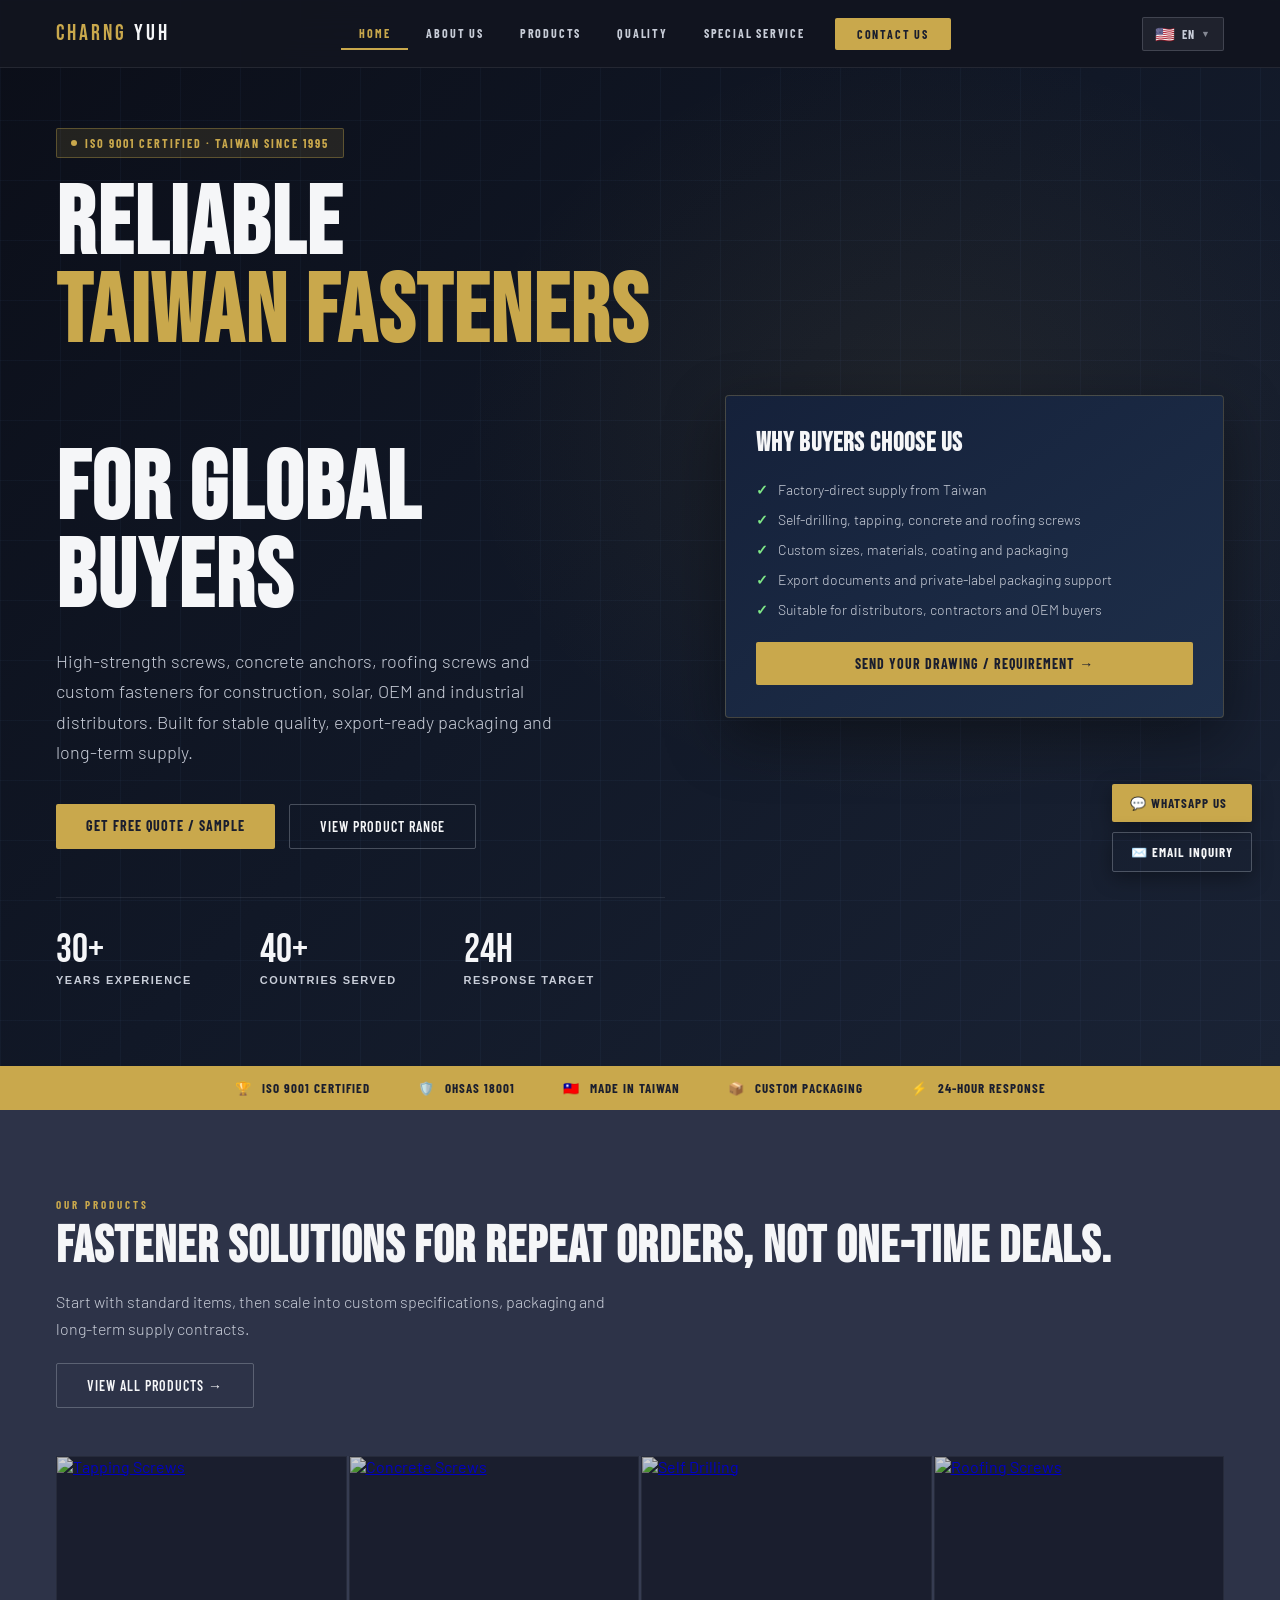
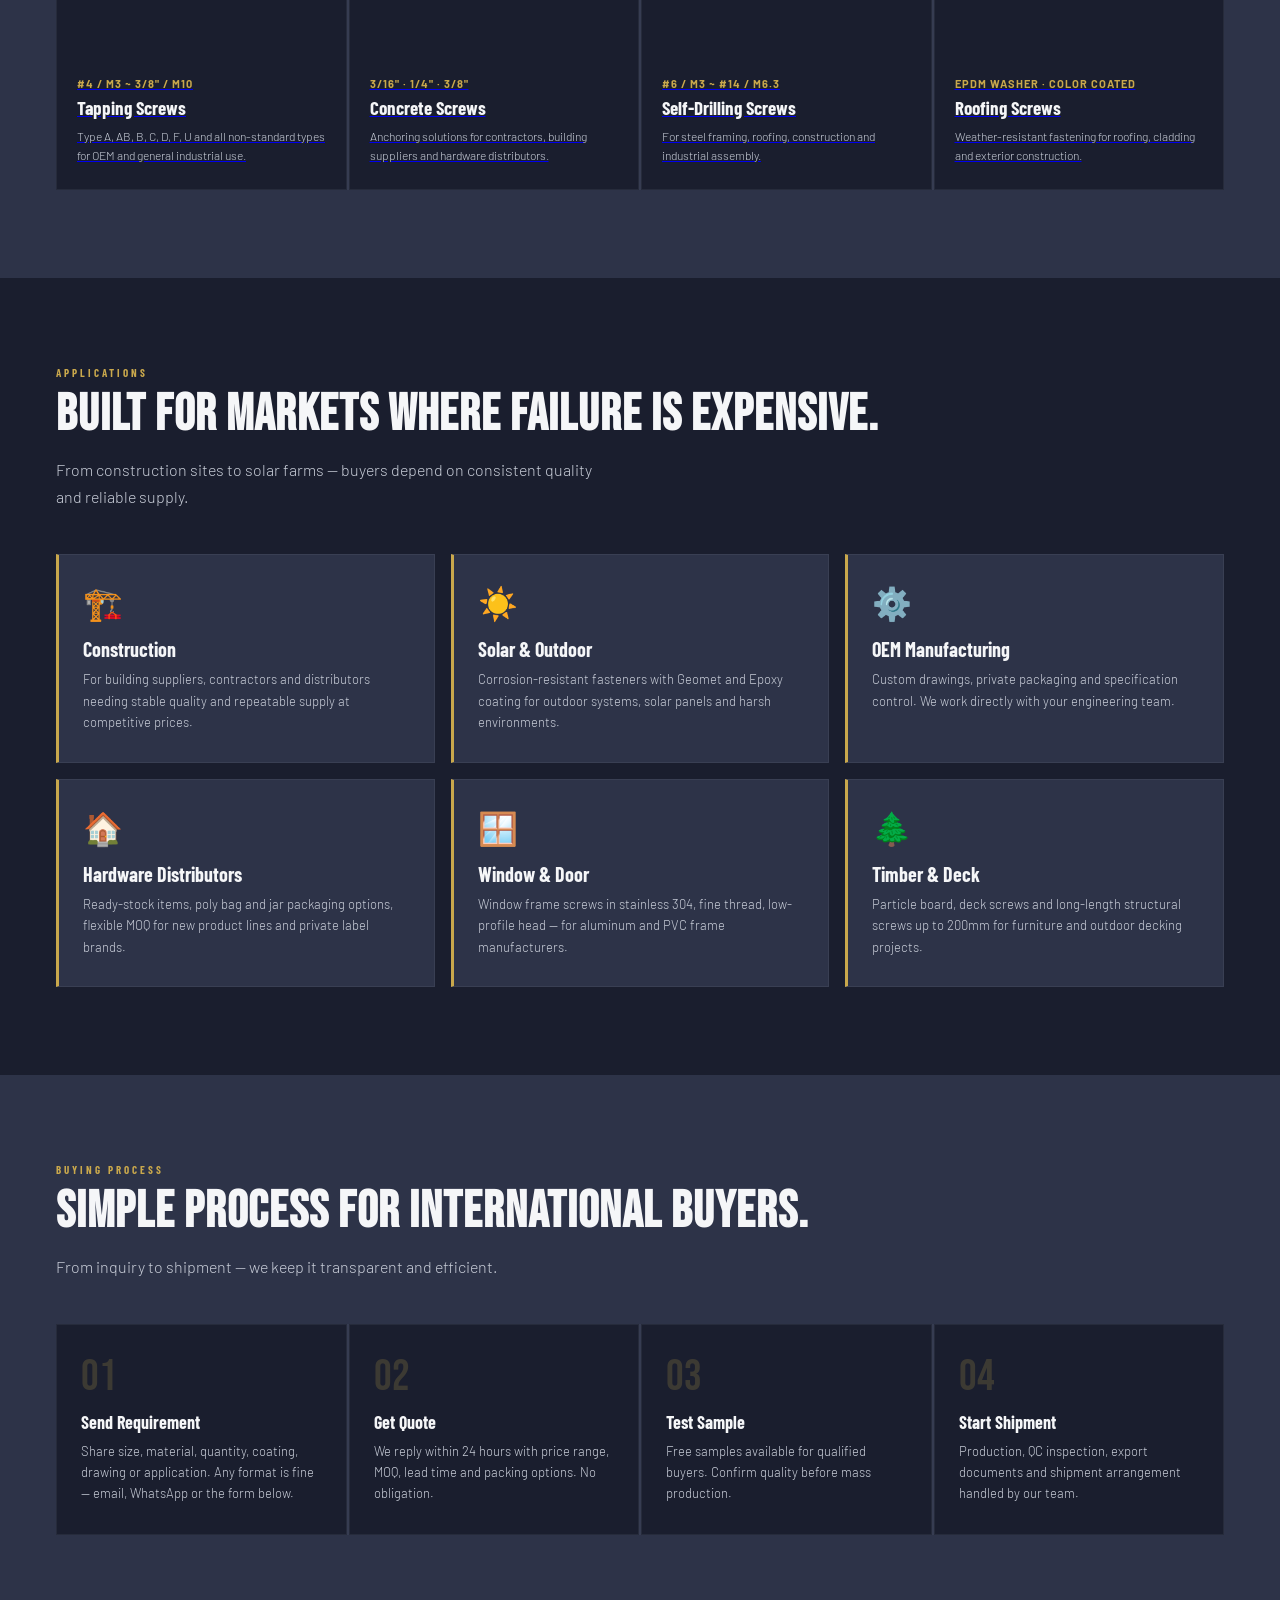
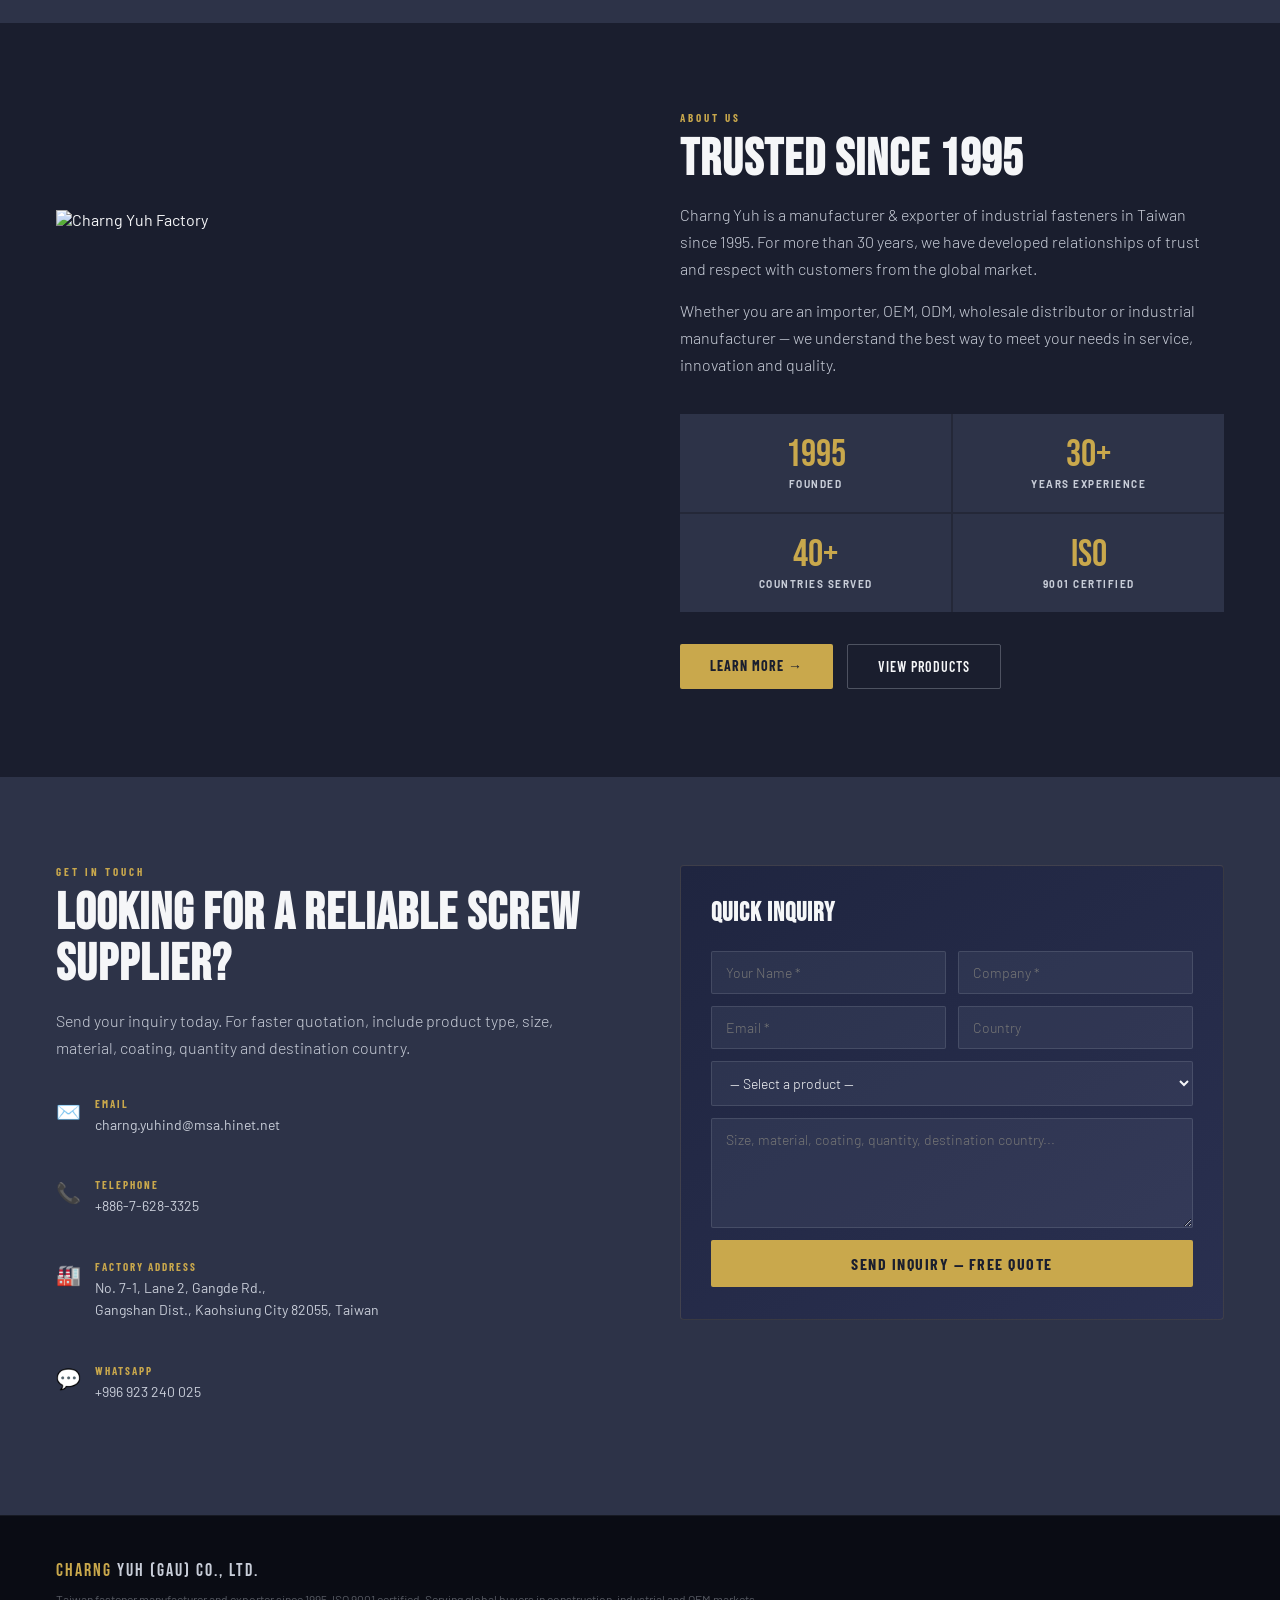
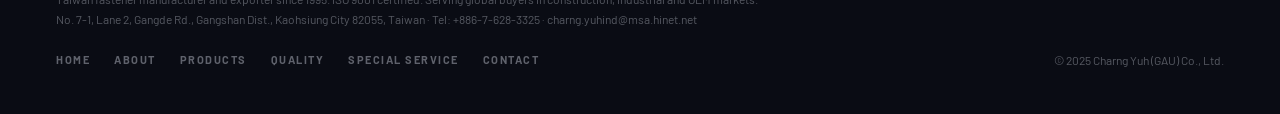
==== commit 7af19c9c: "Add files via upload" ====
--- a/index.html
+++ b/index.html
@@ -15,13 +15,13 @@
 .hero-bg {
   position: absolute; inset: 0;
   background:
-    radial-gradient(ellipse 60% 60% at 72% 40%, rgba(201,168,76,0.09) 0%, transparent 65%),
-    linear-gradient(135deg, #0d1018 0%, #1a1e2e 45%, #232840 100%);
+    radial-gradient(ellipse 60% 60% at 72% 40%, rgba(201,168,76,0.08) 0%, transparent 60%),
+    linear-gradient(135deg, #0b0e18 0%, #111827 50%, #1a2335 100%);
 }
 .hero-grid-bg {
   position: absolute; inset: 0;
-  background-image: linear-gradient(rgba(200,205,216,0.04) 1px, transparent 1px),
-    linear-gradient(90deg, rgba(200,205,216,0.04) 1px, transparent 1px);
+  background-image: linear-gradient(rgba(100,140,200,0.05) 1px, transparent 1px),
+    linear-gradient(90deg, rgba(100,140,200,0.05) 1px, transparent 1px);
   background-size: 60px 60px;
 }
 .hero-inner {
@@ -71,8 +71,8 @@
 
 /* Buyer panel */
 .buyer-panel {
-  background: linear-gradient(145deg, #1f2540, #2a3050);
-  border: 1px solid rgba(201,168,76,0.2);
+  background: linear-gradient(145deg, #15213a, #1e2f4a);
+  border: 1px solid rgba(201,168,76,0.25);
   border-radius: 4px; padding: 32px 30px;
   box-shadow: 0 20px 60px rgba(0,0,0,0.4);
   animation: fadeUp 0.6s 0.2s ease both;
@@ -220,13 +220,16 @@
     <div class="lang-dropdown">
       <div class="lang-option" onclick="setLang('en')">🇺🇸 &nbsp;English</div>
       <div class="lang-option" onclick="setLang('zh')">🇹🇼 &nbsp;繁體中文</div>
+      <div class="lang-option" onclick="setLang('zhs')">🇨🇳 &nbsp;简体中文</div>
       <div class="lang-option" onclick="setLang('ja')">🇯🇵 &nbsp;日本語</div>
-      <div class="lang-option" onclick="setLang('es')">🇪🇸 &nbsp;Español</div>
+      <div class="lang-option" onclick="setLang('ko')">🇰🇷 &nbsp;한국어</div>
+      <div class="lang-option" onclick="setLang('vi')">🇻🇳 &nbsp;Tiếng Việt</div>
+      <div class="lang-option" onclick="setLang('th')">🇹🇭 &nbsp;ภาษาไทย</div>
+      <div class="lang-option" onclick="setLang('hi')">🇮🇳 &nbsp;हिन्दी</div>
       <div class="lang-option" onclick="setLang('ar')">🇸🇦 &nbsp;العربية</div>
       <div class="lang-option" onclick="setLang('de')">🇩🇪 &nbsp;Deutsch</div>
-      <div class="lang-option" onclick="setLang('ko')">🇰🇷 &nbsp;한국어</div>
+      <div class="lang-option" onclick="setLang('es')">🇪🇸 &nbsp;Español</div>
       <div class="lang-option" onclick="setLang('pt')">🇧🇷 &nbsp;Português</div>
-      <div class="lang-option" onclick="setLang('zhs')">🇨🇳 &nbsp;简体中文</div>
     </div>
   </div>
 </nav>
@@ -238,7 +241,7 @@
   <div class="hero-inner">
     <div>
       <div class="hero-badge" data-i18n="hero_badge">ISO 9001 Certified · Taiwan Since 1995</div>
-      <h1>RELIABLE<br><em data-i18n="hero_em">TAIWAN FASTENERS</em><br>FOR GLOBAL BUYERS</h1>
+      <h1>RELIABLE<br><em data-i18n="hero_em">TAIWAN FASTENERS</em><br><span data-i18n="hero_h1_line3">FOR GLOBAL BUYERS</span></h1>
       <p class="hero-lead" data-i18n="hero_sub">High-strength screws, concrete anchors, roofing screws and custom fasteners for construction, solar, OEM and industrial distributors. Built for stable quality, export-ready packaging and long-term supply.</p>
       <div class="hero-actions">
         <a href="contact.html" class="btn-primary" data-i18n="hero_cta1">Get Free Quote / Sample</a>
@@ -252,7 +255,7 @@
     </div>
     <div class="buyer-panel">
       <h3 data-i18n="panel_title">WHY BUYERS CHOOSE US</h3>
-      <div class="check-item"><b data-i18n="panel_c1">Factory-direct supply</b>&nbsp;<span data-i18n="panel_c1b">from Taiwan</span></div>
+      <div class="check-item" data-i18n="panel_c1">Factory-direct supply from Taiwan</div>
       <div class="check-item" data-i18n="panel_c2">Self-drilling, tapping, concrete and roofing screws</div>
       <div class="check-item" data-i18n="panel_c3">Custom sizes, materials, coating and packaging</div>
       <div class="check-item" data-i18n="panel_c4">Export documents and private-label packaging support</div>
@@ -423,47 +426,9 @@
 <script>
 applyLang(getLang());
 
-// i18n additions for new keys
-const extraKeys = {
-  en: {
-    hero_em:'TAIWAN FASTENERS',
-    panel_title:'WHY BUYERS CHOOSE US', panel_cta:'Send Your Drawing / Requirement →',
-    panel_c1:'Factory-direct supply', panel_c1b:'from Taiwan',
-    panel_c2:'Self-drilling, tapping, concrete and roofing screws',
-    panel_c3:'Custom sizes, materials, coating and packaging',
-    panel_c4:'Export documents and private-label packaging support',
-    panel_c5:'Suitable for distributors, contractors and OEM buyers',
-    prod_title2:'Fastener solutions for repeat orders, not one-time deals.',
-    prod_sub:'Start with standard items, then scale into custom specifications, packaging and long-term supply contracts.',
-    p1_card_desc:'Type A, AB, B, C, D, F, U and all non-standard types for OEM and general industrial use.',
-    p2_card_desc:'Anchoring solutions for contractors, building suppliers and hardware distributors.',
-    p3_card_desc:'For steel framing, roofing, construction and industrial assembly.',
-    p8_card_desc:'Weather-resistant fastening for roofing, cladding and exterior construction.',
-    ind_label:'Applications', ind_title:'Built for markets where failure is expensive.',
-    ind_desc:'From construction sites to solar farms — buyers depend on consistent quality and reliable supply.',
-    ind1_title:'Construction', ind1_text:'For building suppliers, contractors and distributors needing stable quality and repeatable supply at competitive prices.',
-    ind2_title:'Solar & Outdoor', ind2_text:'Corrosion-resistant fasteners with Geomet and Epoxy coating for outdoor systems, solar panels and harsh environments.',
-    ind3_title:'OEM Manufacturing', ind3_text:'Custom drawings, private packaging and specification control. We work directly with your engineering team.',
-    ind4_title:'Hardware Distributors', ind4_text:'Ready-stock items, poly bag and jar packaging options, flexible MOQ for new product lines and private label brands.',
-    ind5_title:'Window & Door', ind5_text:'Window frame screws in stainless 304, fine thread, low-profile head — for aluminum and PVC frame manufacturers.',
-    ind6_title:'Timber & Deck', ind6_text:'Particle board, deck screws and long-length structural screws up to 200mm for furniture and outdoor decking projects.',
-    proc_label:'Buying Process', proc_title:'Simple process for international buyers.',
-    proc_desc:'From inquiry to shipment — we keep it transparent and efficient.',
-    proc1_title:'Send Requirement', proc1_text:'Share size, material, quantity, coating, drawing or application. Any format is fine — email, WhatsApp or the form below.',
-    proc2_title:'Get Quote', proc2_text:'We reply within 24 hours with price range, MOQ, lead time and packing options. No obligation.',
-    proc3_title:'Test Sample', proc3_text:'Free samples available for qualified buyers. Confirm quality before mass production.',
-    proc4_title:'Start Shipment', proc4_text:'Production, QC inspection, export documents and shipment arrangement handled by our team.',
-    about_desc2:'Whether you are an importer, OEM, ODM, wholesale distributor or industrial manufacturer — we understand the best way to meet your needs in service, innovation and quality.',
-    quote_title:'Looking for a reliable screw supplier?',
-    quote_desc:'Send your inquiry today. For faster quotation, include product type, size, material, coating, quantity and destination country.',
-    quote_form_title:'QUICK INQUIRY',
-  }
-};
-// Patch i18n with extra keys for EN (other langs fall back gracefully)
-if (typeof I18N !== 'undefined' && I18N.en) {
-  Object.assign(I18N.en, extraKeys.en);
-}
 applyLang(getLang());
+
+
 
 function handleQuote(e) {
   e.preventDefault();
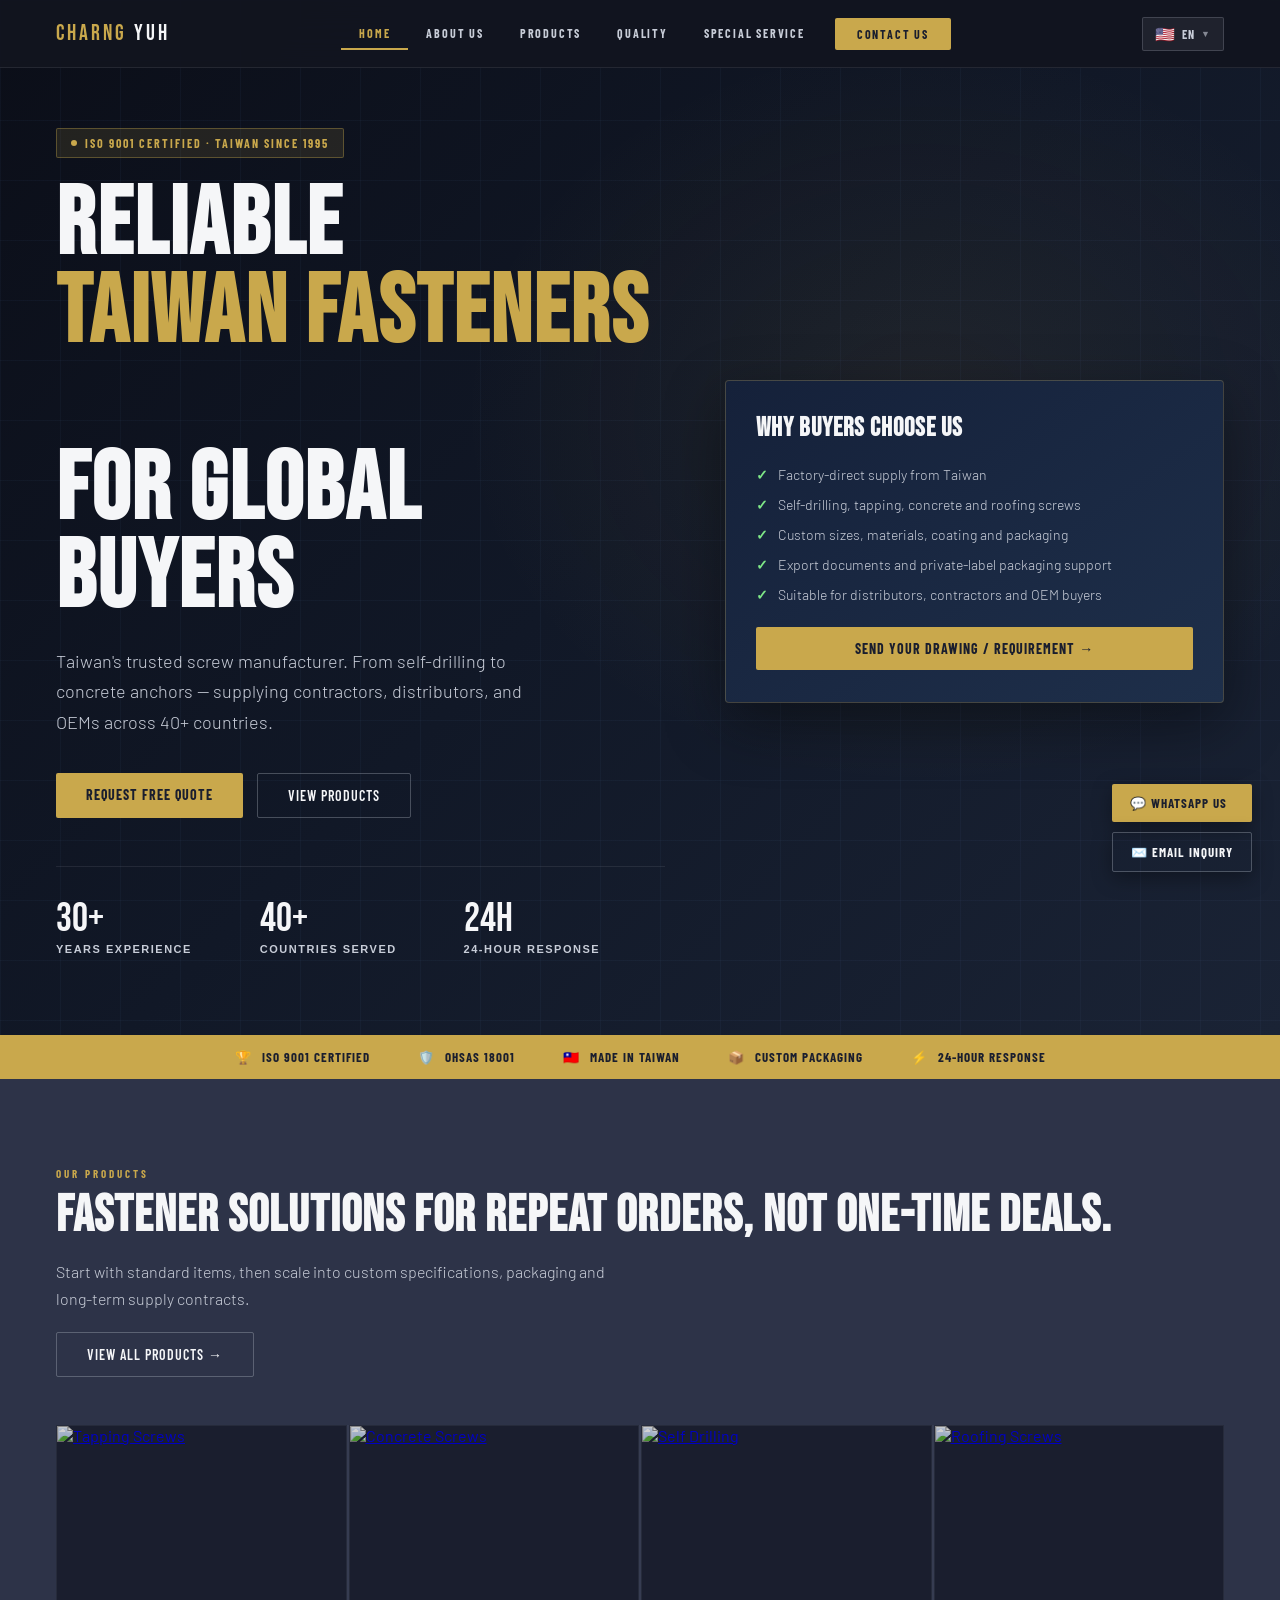
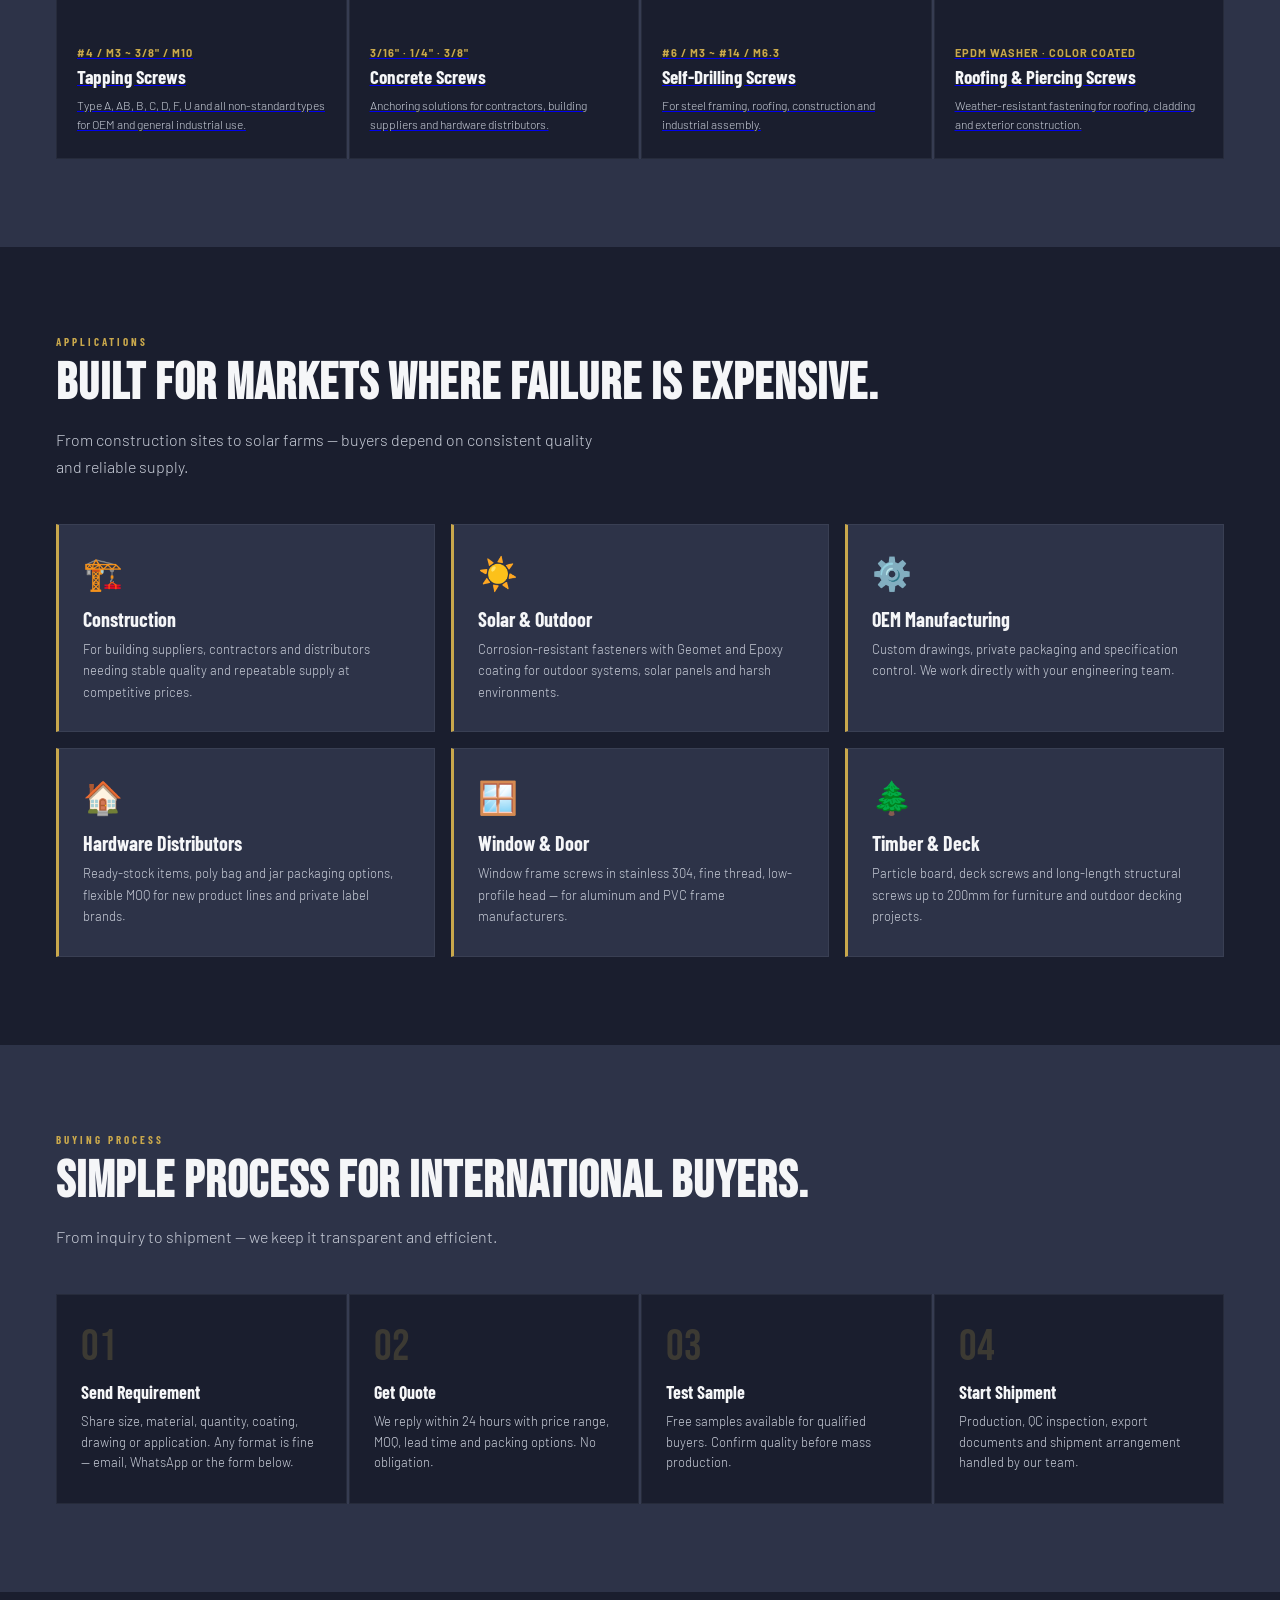
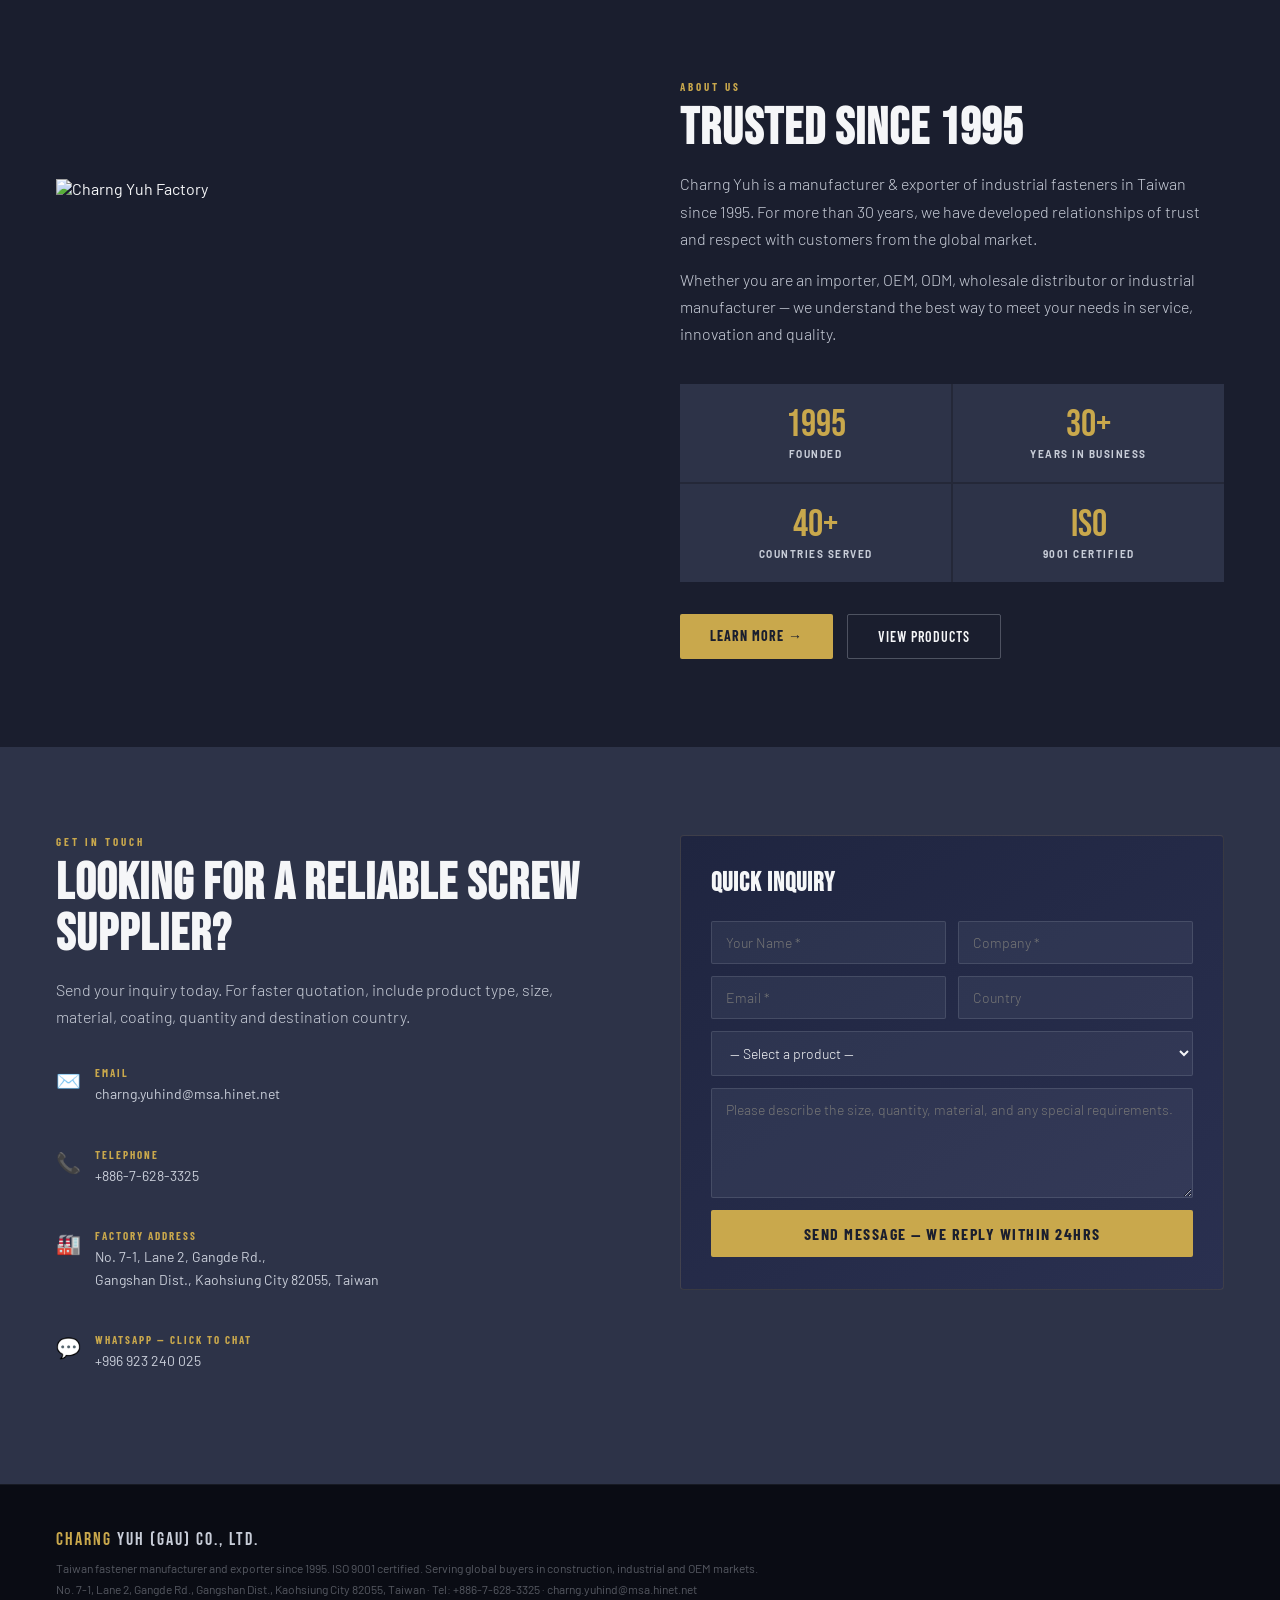
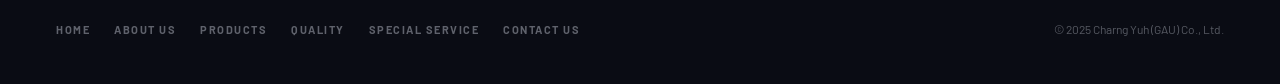
==== commit 8cab388b: "Add files via upload" ====
--- a/index.html
+++ b/index.html
@@ -202,7 +202,7 @@
 <body>
 
 <nav>
-  <a class="nav-logo" href="index.html"><span>CHARNG</span> YUH</a>
+  <a class="nav-logo" href="index.html" data-i18n="nav_logo"><span>CHARNG</span> YUH</a>
   <ul class="nav-links">
     <li><a href="index.html" class="active" data-i18n="nav_home">Home</a></li>
     <li><a href="about.html" data-i18n="nav_about">About Us</a></li>
